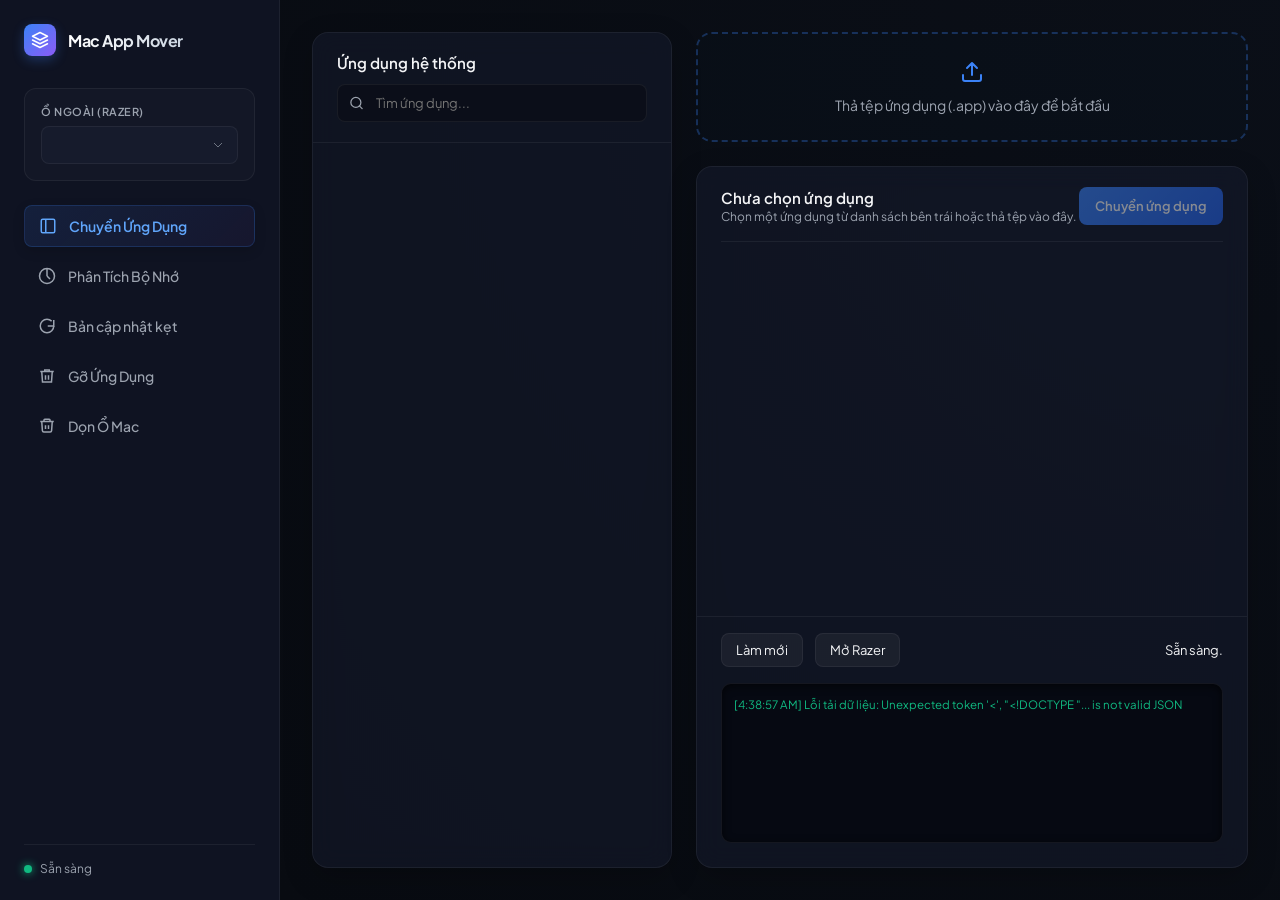
==== web/index.html @ 898daa17 "Initial commit: standalone mac_app_mover" ====
<!doctype html>
<html>
<head>
  <meta charset="utf-8">
  <meta name="viewport" content="width=device-width,initial-scale=1">
  <title>Mac App Mover</title>
  <link rel="preconnect" href="https://fonts.googleapis.com">
  <link rel="preconnect" href="https://fonts.gstatic.com" crossorigin>
  <link href="https://fonts.googleapis.com/css2?family=Plus+Jakarta+Sans:wght@400;500;600;700&family=JetBrains+Mono:wght@400;500&display=swap" rel="stylesheet">
  <style>
    :root {
      --bg-app: #080b11;
      --bg-sidebar: #0f1322;
      --bg-card: rgba(22, 29, 49, 0.5);
      --bg-card-hover: rgba(29, 38, 64, 0.75);
      --border: rgba(255, 255, 255, 0.06);
      --border-hover: rgba(255, 255, 255, 0.12);
      --text: #f3f4f6;
      --text-muted: #9ca3af;
      --primary: #3b82f6;
      --primary-glow: rgba(59, 130, 246, 0.25);
      --success: #10b981;
      --error: #ef4444;
      --font-sans: 'Plus Jakarta Sans', -apple-system, BlinkMacSystemFont, sans-serif;
      --font-mono: 'JetBrains Mono', ui-monospace, monospace;
      
      --color-doc: #ff3b30;
      --color-dev: #ff9500;
      --color-app: #ffcc00;
      --color-sys: #8e8e93;
      --color-macos: #d1d1d6;
    }

    * {
      box-sizing: border-box;
      margin: 0;
      padding: 0;
    }

    body {
      background: var(--bg-app);
      color: var(--text);
      font-family: var(--font-sans);
      height: 100vh;
      overflow: hidden;
    }

    .scrollable::-webkit-scrollbar {
      width: 6px;
      height: 6px;
    }
    .scrollable::-webkit-scrollbar-track {
      background: transparent;
    }
    .scrollable::-webkit-scrollbar-thumb {
      background: rgba(255, 255, 255, 0.1);
      border-radius: 3px;
    }
    .scrollable::-webkit-scrollbar-thumb:hover {
      background: rgba(255, 255, 255, 0.2);
    }

    .app-layout {
      display: flex;
      height: 100vh;
      width: 100vw;
    }

    .sidebar {
      width: 280px;
      background: var(--bg-sidebar);
      border-right: 1px solid var(--border);
      display: flex;
      flex-direction: column;
      padding: 24px;
      flex-shrink: 0;
    }

    .brand {
      display: flex;
      align-items: center;
      gap: 12px;
      margin-bottom: 32px;
    }

    .brand-icon {
      width: 32px;
      height: 32px;
      background: linear-gradient(135deg, var(--primary), #8b5cf6);
      border-radius: 8px;
      display: grid;
      place-items: center;
      box-shadow: 0 4px 12px rgba(59, 130, 246, 0.3);
    }

    .brand h1 {
      font-size: 16px;
      font-weight: 700;
      letter-spacing: -0.5px;
      background: linear-gradient(to right, #ffffff, #cbd5e1);
      -webkit-background-clip: text;
      -webkit-text-fill-color: transparent;
    }

    .volume-box {
      background: rgba(255, 255, 255, 0.02);
      border: 1px solid var(--border);
      border-radius: 12px;
      padding: 16px;
      margin-bottom: 24px;
    }

    .volume-box label {
      display: block;
      font-size: 11px;
      font-weight: 600;
      text-transform: uppercase;
      color: var(--text-muted);
      margin-bottom: 8px;
      letter-spacing: 0.5px;
    }

    .select-wrapper {
      position: relative;
    }

    .volume-box select {
      width: 100%;
      height: 38px;
      background: #161b2c;
      border: 1px solid var(--border);
      border-radius: 8px;
      color: var(--text);
      font-family: inherit;
      font-size: 13px;
      padding: 0 12px;
      appearance: none;
      cursor: pointer;
      outline: none;
      transition: border-color 0.2s;
    }

    .volume-box select:focus {
      border-color: var(--primary);
    }

    .select-chevron {
      position: absolute;
      right: 12px;
      top: 50%;
      transform: translateY(-50%);
      pointer-events: none;
      stroke: var(--text-muted);
      fill: none;
    }

    .nav-menu {
      display: flex;
      flex-direction: column;
      gap: 8px;
      flex: 1;
    }

    .tab-btn {
      background: transparent;
      border: none;
      border-radius: 8px;
      color: var(--text-muted);
      font-family: inherit;
      font-size: 14px;
      font-weight: 500;
      height: 42px;
      padding: 0 14px;
      display: flex;
      align-items: center;
      gap: 12px;
      cursor: pointer;
      transition: all 0.2s;
      text-align: left;
    }

    .tab-btn:hover {
      background: rgba(255, 255, 255, 0.03);
      color: var(--text);
    }

    .tab-btn.active {
      background: linear-gradient(135deg, rgba(59, 130, 246, 0.12), rgba(139, 92, 246, 0.06));
      border: 1px solid rgba(59, 130, 246, 0.2);
      color: #60a5fa;
      font-weight: 600;
      box-shadow: 0 4px 12px rgba(0, 0, 0, 0.15);
    }

    .tab-btn svg {
      width: 18px;
      height: 18px;
      stroke: currentColor;
      stroke-width: 2;
      fill: none;
    }

    .sidebar-footer {
      margin-top: auto;
      padding-top: 16px;
      border-top: 1px solid var(--border);
      display: flex;
      align-items: center;
      gap: 8px;
      font-size: 12px;
      color: var(--text-muted);
    }

    .status-dot {
      width: 8px;
      height: 8px;
      border-radius: 50%;
      background: var(--success);
      box-shadow: 0 0 8px var(--success);
    }
    .status-dot.loading {
      background: var(--color-dev);
      box-shadow: 0 0 8px var(--color-dev);
      animation: pulse 1.5s infinite;
    }

    @keyframes pulse {
      0% { opacity: 0.4; }
      50% { opacity: 1; }
      100% { opacity: 0.4; }
    }

    .main-content {
      flex: 1;
      padding: 32px;
      overflow-y: auto;
      background: radial-gradient(circle at top right, rgba(17, 24, 39, 0.3), transparent);
    }

    .tab-content {
      display: none;
      height: 100%;
    }

    .tab-content.active {
      display: block;
    }

    .mover-grid {
      display: grid;
      grid-template-columns: 360px 1fr;
      gap: 24px;
      height: 100%;
    }

    .card {
      background: var(--bg-card);
      border: 1px solid var(--border);
      border-radius: 16px;
      backdrop-filter: blur(12px);
      display: flex;
      flex-direction: column;
      min-height: 0;
      box-shadow: 0 10px 30px rgba(0, 0, 0, 0.2);
    }

    .card-header {
      padding: 20px 24px;
      border-bottom: 1px solid var(--border);
      display: flex;
      flex-direction: column;
      gap: 12px;
    }

    .card-header h3 {
      font-size: 15px;
      font-weight: 600;
      color: var(--text);
    }

    .search-bar {
      position: relative;
    }

    .search-bar input {
      width: 100%;
      height: 38px;
      background: rgba(0, 0, 0, 0.25);
      border: 1px solid var(--border);
      border-radius: 8px;
      color: var(--text);
      padding: 0 12px 0 38px;
      font-family: inherit;
      font-size: 13px;
      outline: none;
      transition: all 0.2s;
    }

    .search-bar input:focus {
      border-color: var(--primary);
      box-shadow: 0 0 0 3px var(--primary-glow);
    }

    .search-bar svg {
      position: absolute;
      left: 12px;
      top: 50%;
      transform: translateY(-50%);
      stroke: var(--text-muted);
      pointer-events: none;
    }

    .list {
      flex: 1;
      overflow-y: auto;
      padding: 12px;
      display: flex;
      flex-direction: column;
      gap: 6px;
    }

    .app-item {
      border: 1px solid transparent;
      border-radius: 10px;
      padding: 12px 14px;
      cursor: grab;
      transition: all 0.2s;
      background: rgba(255, 255, 255, 0.01);
      display: flex;
      align-items: center;
      gap: 10px;
    }

    .app-item-main {
      flex: 1;
      min-width: 0;
    }

    .app-item:hover {
      background: var(--bg-card-hover);
      border-color: var(--border-hover);
    }

    .app-item.selected {
      background: rgba(59, 130, 246, 0.12);
      border-color: rgba(59, 130, 246, 0.4);
    }

    .app-item .name {
      font-size: 13.5px;
      font-weight: 600;
      color: var(--text);
      margin-bottom: 4px;
    }

    .app-item .meta {
      font-size: 11px;
      color: var(--text-muted);
      font-family: var(--font-mono);
      overflow: hidden;
      text-overflow: ellipsis;
      white-space: nowrap;
    }

    .btn-move-data-inline {
      flex-shrink: 0;
      background: rgba(16, 185, 129, 0.12);
      border: 1px solid rgba(16, 185, 129, 0.35);
      border-radius: 8px;
      color: #6ee7b7;
      font-family: inherit;
      font-size: 11px;
      font-weight: 600;
      padding: 6px 10px;
      cursor: pointer;
      transition: all 0.2s;
    }

    .btn-move-data-inline:hover {
      background: rgba(16, 185, 129, 0.22);
      color: #a7f3d0;
    }

    .preview-actions {
      display: flex;
      align-items: center;
      gap: 10px;
      flex-shrink: 0;
    }

    #move-data {
      border-color: rgba(16, 185, 129, 0.35);
      color: #6ee7b7;
    }

    #move-data:hover:not(:disabled) {
      background: rgba(16, 185, 129, 0.15);
      border-color: rgba(16, 185, 129, 0.5);
    }

    .right-pane {
      display: flex;
      flex-direction: column;
      gap: 24px;
      height: 100%;
    }

    .drop-zone {
      border: 2px dashed rgba(59, 130, 246, 0.3);
      border-radius: 16px;
      height: 110px;
      display: flex;
      flex-direction: column;
      justify-content: center;
      align-items: center;
      gap: 8px;
      color: var(--text-muted);
      font-size: 14px;
      background: rgba(59, 130, 246, 0.01);
      transition: all 0.2s;
      cursor: default;
    }

    .drop-zone.hot {
      border-color: var(--primary);
      background: rgba(59, 130, 246, 0.08);
      color: var(--text);
      box-shadow: 0 0 15px rgba(59, 130, 246, 0.15);
    }

    .drop-zone svg {
      stroke: var(--primary);
      margin-bottom: 4px;
    }

    .preview-container {
      flex: 1;
      display: flex;
      flex-direction: column;
      min-height: 0;
    }

    .preview-header {
      display: flex;
      justify-content: space-between;
      align-items: center;
      padding-bottom: 16px;
      border-bottom: 1px solid var(--border);
    }

    .preview-header h4 {
      font-size: 15px;
      font-weight: 600;
      margin-bottom: 2px;
    }

    .preview-header p {
      font-size: 12px;
      color: var(--text-muted);
    }

    .btn-primary {
      background: linear-gradient(135deg, var(--primary), #2563eb);
      border: none;
      border-radius: 8px;
      color: #fff;
      font-family: inherit;
      font-weight: 600;
      font-size: 13px;
      height: 38px;
      padding: 0 16px;
      cursor: pointer;
      transition: all 0.2s;
      box-shadow: 0 4px 12px rgba(37, 99, 235, 0.3);
    }

    .btn-primary:hover:not(:disabled) {
      transform: translateY(-1px);
      box-shadow: 0 6px 16px rgba(37, 99, 235, 0.4);
    }

    .btn-primary:disabled {
      opacity: 0.5;
      cursor: not-allowed;
      box-shadow: none;
    }

    .btn-secondary {
      background: rgba(255, 255, 255, 0.05);
      border: 1px solid var(--border);
      border-radius: 8px;
      color: var(--text);
      font-family: inherit;
      font-size: 13px;
      height: 34px;
      padding: 0 14px;
      cursor: pointer;
      transition: all 0.2s;
    }

    .btn-secondary:hover:not(:disabled) {
      background: rgba(255, 255, 255, 0.1);
      border-color: var(--border-hover);
    }

    .preview-items {
      flex: 1;
      overflow-y: auto;
      padding: 16px 0;
      font-size: 12px;
      line-height: 1.6;
      white-space: pre-wrap;
    }

    .actions-footer {
      padding-top: 16px;
      border-top: 1px solid var(--border);
      display: flex;
      align-items: center;
      gap: 12px;
    }

    .status-text {
      margin-left: auto;
      font-size: 13px;
    }

    .console-log {
      height: 160px;
      background: #060912;
      border: 1px solid var(--border);
      border-radius: 10px;
      padding: 12px;
      font-size: 11.5px;
      line-height: 1.6;
      overflow-y: auto;
      margin-top: 16px;
      box-shadow: inset 0 2px 8px rgba(0, 0, 0, 0.6);
      color: #10b981;
    }

    /* Tab 2: Storage Analyzer Layout */
    .storage-layout {
      display: flex;
      flex-direction: column;
      gap: 24px;
      height: 100%;
    }

    .storage-dashboard {
      background: var(--bg-card);
      border: 1px solid var(--border);
      border-radius: 16px;
      padding: 24px;
      backdrop-filter: blur(12px);
      box-shadow: 0 10px 30px rgba(0, 0, 0, 0.2);
    }

    .dashboard-header {
      display: flex;
      justify-content: space-between;
      align-items: center;
      margin-bottom: 20px;
    }

    .drive-info {
      display: flex;
      align-items: center;
      gap: 16px;
    }

    .drive-icon {
      width: 44px;
      height: 44px;
      background: rgba(255, 255, 255, 0.03);
      border: 1px solid var(--border);
      border-radius: 10px;
      display: grid;
      place-items: center;
      color: var(--text-muted);
    }

    .drive-info h4 {
      font-size: 16px;
      font-weight: 600;
    }

    .drive-info p {
      font-size: 12.5px;
      color: var(--text-muted);
      margin-top: 2px;
    }

    .storage-bar-container {
      height: 22px;
      background: #151a29;
      border-radius: 11px;
      overflow: hidden;
      display: flex;
      margin-bottom: 20px;
      border: 1px solid rgba(255, 255, 255, 0.04);
    }

    .bar-segment {
      height: 100%;
      transition: width 0.6s cubic-bezier(0.16, 1, 0.3, 1);
    }

    .legend-grid {
      display: flex;
      flex-wrap: wrap;
      gap: 12px 24px;
    }

    .legend-item {
      display: flex;
      align-items: center;
      gap: 8px;
      font-size: 13px;
      cursor: pointer;
      padding: 4px 8px;
      border-radius: 6px;
      transition: background-color 0.2s;
    }

    .legend-item:hover {
      background: rgba(255, 255, 255, 0.04);
    }

    .legend-dot {
      width: 10px;
      height: 10px;
      border-radius: 50%;
      flex-shrink: 0;
    }

    .legend-dot.free {
      background-color: #1e2436;
      border: 1px dashed var(--text-muted);
    }

    .legend-item .size {
      color: var(--text-muted);
      font-weight: 500;
    }

    .scanning-card {
      background: linear-gradient(135deg, rgba(59, 130, 246, 0.08), rgba(139, 92, 246, 0.04));
      border: 1px solid rgba(59, 130, 246, 0.15);
      border-radius: 14px;
      padding: 20px;
      display: flex;
      flex-direction: column;
      gap: 12px;
      box-shadow: 0 4px 20px rgba(59, 130, 246, 0.05);
    }

    .scanning-header-row {
      display: flex;
      align-items: center;
      gap: 12px;
    }

    .spinner {
      width: 20px;
      height: 20px;
      border: 2px solid rgba(255, 255, 255, 0.1);
      border-top-color: var(--primary);
      border-radius: 50%;
      animation: spin 1s linear infinite;
      flex-shrink: 0;
    }

    @keyframes spin {
      to { transform: rotate(360deg); }
    }

    .scanning-card h5 {
      font-size: 13.5px;
      font-weight: 600;
    }

    .scanning-card p {
      font-size: 11px;
      color: var(--text-muted);
      font-family: var(--font-mono);
      overflow: hidden;
      text-overflow: ellipsis;
      white-space: nowrap;
    }

    .progress-track {
      height: 6px;
      background: rgba(255, 255, 255, 0.04);
      border-radius: 3px;
      overflow: hidden;
    }

    .progress-fill {
      height: 100%;
      background: linear-gradient(to right, var(--primary), #8b5cf6);
      width: 0%;
      transition: width 0.3s;
      box-shadow: 0 0 8px var(--primary);
    }

    .breakdown-grid {
      display: grid;
      grid-template-columns: 280px 1fr;
      gap: 24px;
      flex: 1;
      min-height: 0;
    }

    .category-cards {
      display: flex;
      flex-direction: column;
      gap: 10px;
    }

    .category-card {
      background: var(--bg-card);
      border: 1px solid var(--border);
      border-radius: 12px;
      padding: 14px 16px;
      cursor: pointer;
      display: flex;
      justify-content: space-between;
      align-items: center;
      transition: all 0.2s;
    }

    .category-card:hover {
      background: var(--bg-card-hover);
      border-color: var(--border-hover);
    }

    .category-card.active {
      background: rgba(255, 255, 255, 0.03);
      border-color: var(--primary);
      box-shadow: 0 0 0 1px var(--primary);
    }

    .category-card-info {
      display: flex;
      align-items: center;
      gap: 12px;
      min-width: 0;
    }

    .category-card h5 {
      font-size: 13px;
      font-weight: 600;
      overflow: hidden;
      text-overflow: ellipsis;
      white-space: nowrap;
    }

    .category-card p {
      font-size: 11px;
      color: var(--text-muted);
      margin-top: 2px;
    }

    .category-card .size {
      font-size: 14px;
      font-weight: 600;
      flex-shrink: 0;
    }

    .details-card {
      display: flex;
      flex-direction: column;
      min-height: 0;
      background: var(--bg-card);
      border: 1px solid var(--border);
      border-radius: 16px;
      box-shadow: 0 10px 30px rgba(0, 0, 0, 0.2);
    }

    .details-title-bar {
      padding: 20px 24px;
      border-bottom: 1px solid var(--border);
      display: flex;
      justify-content: space-between;
      align-items: center;
    }

    .details-title-bar h4 {
      font-size: 14px;
      font-weight: 600;
    }

    .details-title-bar span {
      font-size: 12px;
      color: var(--text-muted);
    }

    .details-rows {
      flex: 1;
      overflow-y: auto;
      padding: 16px 24px;
      display: flex;
      flex-direction: column;
      gap: 14px;
    }

    .detail-row {
      display: flex;
      flex-direction: column;
      gap: 4px;
      padding-bottom: 12px;
      border-bottom: 1px solid rgba(255, 255, 255, 0.02);
    }

    .detail-row-header {
      display: flex;
      justify-content: space-between;
      align-items: flex-start;
      font-size: 13px;
      gap: 16px;
    }

    .detail-row-name {
      font-weight: 600;
      color: var(--text);
      word-break: break-all;
    }

    .detail-row-size {
      font-weight: 600;
      color: var(--text);
      white-space: nowrap;
      font-family: var(--font-mono);
    }

    .detail-row-path {
      font-size: 11px;
      color: var(--text-muted);
      font-family: var(--font-mono);
      word-break: break-all;
      margin-top: 1px;
    }

    .detail-progress-track {
      height: 4px;
      background: rgba(255, 255, 255, 0.03);
      border-radius: 2px;
      overflow: hidden;
      margin-top: 6px;
    }

    .detail-progress-fill {
      height: 100%;
      border-radius: 2px;
    }

    .empty-state {
      display: flex;
      flex-direction: column;
      align-items: center;
      justify-content: center;
      height: 240px;
      color: var(--text-muted);
      font-size: 13.5px;
      gap: 12px;
    }

    /* ===== UNINSTALL TAB ===== */
    .uninstall-layout { display: grid; grid-template-columns: 320px 1fr; gap: 24px; height: 100%; }
    .uninstall-app-list { display: flex; flex-direction: column; min-height: 0; }
    .uninstall-search { display: flex; align-items: center; gap: 10px; padding: 14px 16px; border-bottom: 1px solid var(--border); }
    .uninstall-search input { flex: 1; background: rgba(255,255,255,0.04); border: 1px solid var(--border); border-radius: 8px; color: var(--text); font-family: inherit; font-size: 13px; padding: 8px 12px; outline: none; transition: border-color 0.2s; }
    .uninstall-search input:focus { border-color: var(--primary); }
    .uninstall-app-item { display: flex; align-items: center; gap: 12px; padding: 10px 16px; cursor: pointer; border-bottom: 1px solid rgba(255,255,255,0.03); transition: background 0.15s; }
    .uninstall-app-item:hover { background: rgba(255,255,255,0.04); }
    .uninstall-app-item.selected { background: linear-gradient(90deg, rgba(239,68,68,0.08), transparent); border-left: 3px solid #ef4444; }
    .uninstall-app-icon { width: 34px; height: 34px; border-radius: 8px; background: linear-gradient(135deg, #1e293b, #0f172a); border: 1px solid var(--border); display: flex; align-items: center; justify-content: center; flex-shrink: 0; font-size: 16px; }
    .uninstall-app-info { flex: 1; min-width: 0; }
    .uninstall-app-name { font-size: 13px; font-weight: 600; color: var(--text); white-space: nowrap; overflow: hidden; text-overflow: ellipsis; }
    .uninstall-app-meta { font-size: 11px; color: var(--text-muted); margin-top: 2px; white-space: nowrap; overflow: hidden; text-overflow: ellipsis; }
    .badge-linked { font-size: 10px; padding: 2px 6px; border-radius: 20px; background: rgba(59,130,246,0.15); color: #60a5fa; border: 1px solid rgba(59,130,246,0.2); white-space: nowrap; flex-shrink: 0; }
    .uninstall-detail { display: flex; flex-direction: column; min-height: 0; }
    .uninstall-detail-header { padding: 18px 22px 14px; border-bottom: 1px solid var(--border); display: flex; align-items: flex-start; justify-content: space-between; gap: 14px; }
    .uninstall-detail-title h4 { font-size: 15px; font-weight: 700; color: var(--text); margin-bottom: 3px; }
    .uninstall-detail-title p { font-size: 12.5px; color: var(--text-muted); }
    .uninstall-actions { display: flex; gap: 10px; align-items: center; flex-shrink: 0; }
    .btn-danger { background: linear-gradient(135deg, #dc2626, #b91c1c); border: 1px solid rgba(239,68,68,0.4); border-radius: 10px; color: #fff; font-family: inherit; font-size: 13px; font-weight: 600; padding: 9px 18px; cursor: pointer; display: flex; align-items: center; gap: 8px; transition: all 0.2s; box-shadow: 0 4px 14px rgba(220,38,38,0.3); }
    .btn-danger:hover:not(:disabled) { background: linear-gradient(135deg, #ef4444, #dc2626); box-shadow: 0 6px 20px rgba(220,38,38,0.45); transform: translateY(-1px); }
    .btn-danger:disabled { opacity: 0.4; cursor: not-allowed; transform: none; box-shadow: none; }
    .btn-danger svg { width: 15px; height: 15px; stroke: currentColor; fill: none; stroke-width: 2; }
    .uninstall-files-list { flex: 1; overflow-y: auto; padding: 8px 0; }
    .check-all-row { display: flex; align-items: center; gap: 10px; padding: 8px 22px; border-bottom: 1px solid var(--border); font-size: 12px; color: var(--text-muted); cursor: pointer; }
    .check-all-row:hover { background: rgba(255,255,255,0.02); }
    .uninstall-file-item { display: flex; align-items: flex-start; gap: 12px; padding: 10px 22px; border-bottom: 1px solid rgba(255,255,255,0.03); transition: background 0.12s; cursor: pointer; }
    .uninstall-file-item:hover { background: rgba(255,255,255,0.02); }
    .uninstall-file-item.checked { background: rgba(239,68,68,0.05); }
    .file-checkbox { width: 16px; height: 16px; accent-color: #ef4444; margin-top: 3px; flex-shrink: 0; cursor: pointer; }
    .file-item-info { flex: 1; min-width: 0; }
    .file-item-header { display: flex; align-items: center; gap: 8px; margin-bottom: 3px; }
    .file-item-name { font-size: 13px; font-weight: 600; color: var(--text); white-space: nowrap; overflow: hidden; text-overflow: ellipsis; flex: 1; }
    .file-item-size { font-size: 12px; font-weight: 700; color: #ef4444; flex-shrink: 0; }
    .file-item-category { font-size: 10px; padding: 1px 7px; border-radius: 20px; background: rgba(255,255,255,0.06); color: var(--text-muted); flex-shrink: 0; }
    .file-item-category.app-bundle { background: rgba(251,191,36,0.12); color: #fbbf24; }
    .file-item-path { font-size: 11px; color: var(--text-muted); font-family: var(--font-mono); white-space: nowrap; overflow: hidden; text-overflow: ellipsis; }
    .file-item-symlink { font-size: 11px; color: #60a5fa; margin-top: 2px; }
    .file-progress-bar { margin-top: 5px; height: 2px; background: rgba(255,255,255,0.05); border-radius: 2px; overflow: hidden; }
    .file-progress-fill { height: 100%; border-radius: 2px; background: linear-gradient(90deg, #ef4444, #f97316); transition: width 0.3s ease; }
    .uninstall-footer { padding: 13px 22px; border-top: 1px solid var(--border); display: flex; align-items: center; justify-content: space-between; background: rgba(0,0,0,0.15); gap: 12px; }
    .uninstall-sel-info { font-size: 13px; color: var(--text-muted); }
    .uninstall-sel-info span { color: var(--text); font-weight: 600; }
    .uninstall-empty { display: flex; flex-direction: column; align-items: center; justify-content: center; height: 100%; gap: 12px; color: var(--text-muted); font-size: 14px; }
    .uninstall-empty svg { width: 48px; height: 48px; stroke: rgba(255,255,255,0.1); fill: none; stroke-width: 1.5; }
    .uninstall-loading { display: flex; align-items: center; justify-content: center; height: 100%; gap: 12px; color: var(--text-muted); }
    .uninstall-result-row { display: flex; align-items: center; gap: 10px; padding: 8px 22px; font-size: 12px; font-family: var(--font-mono); border-bottom: 1px solid rgba(255,255,255,0.03); }
    .uninstall-result-row.ok { color: var(--success); }
    .uninstall-result-row.fail { color: var(--error); }

    /* ===== STUCK UPDATES TAB ===== */
    .stuck-item { display: grid; grid-template-columns: 56px 1fr auto; align-items: center; gap: 16px; padding: 16px 20px; border-bottom: 1px solid rgba(255,255,255,0.05); transition: background 0.15s; }
    .stuck-item:hover { background: rgba(255,255,255,0.025); }
    .stuck-item-icon { width: 48px; height: 48px; border-radius: 12px; background: rgba(245,158,11,0.1); border: 1px solid rgba(245,158,11,0.25); display: grid; place-items: center; color: #fbbf24; flex-shrink: 0; }
    .stuck-item-icon svg { width: 24px; height: 24px; stroke: currentColor; fill: none; stroke-width: 1.8; }
    .stuck-item-info { min-width: 0; }
    .stuck-item-name { font-size: 14px; font-weight: 600; color: var(--text); display: flex; align-items: center; gap: 8px; flex-wrap: wrap; }
    .stuck-item-bundle { font-size: 11px; color: var(--text-muted); font-family: var(--font-mono); margin-top: 3px; }
    .stuck-item-paths { font-size: 11px; color: var(--text-muted); margin-top: 8px; line-height: 1.55; font-family: var(--font-mono); word-break: break-all; }
    .stuck-item-paths code { color: #cbd5e1; background: rgba(255,255,255,0.04); padding: 1px 5px; border-radius: 4px; }
    .stuck-item-meta { font-size: 11px; color: var(--text-muted); margin-top: 4px; }
    .stuck-item-actions { display: flex; align-items: center; gap: 10px; flex-shrink: 0; }
    .stuck-badge { font-size: 10px; padding: 2px 8px; border-radius: 20px; background: rgba(245,158,11,0.15); color: #fcd34d; border: 1px solid rgba(245,158,11,0.3); white-space: nowrap; }
    .stuck-badge.symlink { background: rgba(16,185,129,0.12); color: #34d399; border-color: rgba(16,185,129,0.3); }
    .stuck-badge.missing { background: rgba(239,68,68,0.12); color: #f87171; border-color: rgba(239,68,68,0.3); }
    .stuck-badge.broken { background: rgba(239,68,68,0.12); color: #f87171; border-color: rgba(239,68,68,0.3); }
    .stuck-badge.local { background: rgba(245,158,11,0.12); color: #fbbf24; border-color: rgba(245,158,11,0.3); }
    .btn-recover { background: linear-gradient(135deg, #f59e0b, #d97706); border: 1px solid rgba(245,158,11,0.4); border-radius: 10px; color: #fff; font-family: inherit; font-size: 13px; font-weight: 600; padding: 9px 18px; cursor: pointer; transition: all 0.2s; box-shadow: 0 4px 14px rgba(217,119,6,0.25); }
    .btn-recover:hover:not(:disabled) { transform: translateY(-1px); box-shadow: 0 6px 18px rgba(217,119,6,0.4); }
    .btn-recover:disabled { opacity: 0.4; cursor: not-allowed; box-shadow: none; transform: none; }
    .btn-delete-stuck { background: rgba(239,68,68,0.12); border: 1px solid rgba(239,68,68,0.35); border-radius: 10px; color: #fca5a5; font-family: inherit; font-size: 13px; font-weight: 600; padding: 9px 16px; cursor: pointer; transition: all 0.2s; }
    .btn-delete-stuck:hover:not(:disabled) { background: rgba(239,68,68,0.22); color: #fecaca; transform: translateY(-1px); }
    .btn-delete-stuck:disabled { opacity: 0.4; cursor: not-allowed; transform: none; }
    .stuck-summary { padding: 12px 22px; font-size: 12.5px; color: var(--text-muted); display: flex; align-items: center; gap: 10px; border-bottom: 1px solid var(--border); }
    .stuck-summary strong { color: #fbbf24; font-weight: 600; }

    /* ===== CLEANER TAB (Dọn ổ Mac) ===== */
    .cleaner-layout { display: flex; flex-direction: column; height: 100%; gap: 16px; }
    .cleaner-toolbar { display: flex; align-items: center; gap: 12px; }
    .cleaner-toolbar .spacer { flex: 1; }
    .cleaner-scope-note { font-size: 11.5px; color: var(--text-muted); background: rgba(255,255,255,0.03); border: 1px solid var(--border); border-radius: 8px; padding: 6px 10px; }
    .cleaner-category-header { padding: 10px 22px 6px; font-size: 11px; font-weight: 700; text-transform: uppercase; letter-spacing: 0.5px; color: var(--text-muted); background: rgba(255,255,255,0.015); position: sticky; top: 0; }
    .file-item-category.risk-caution { background: rgba(245,158,11,0.15); color: #fbbf24; }
    .cleaner-item-desc { font-size: 11px; color: var(--text-muted); margin-top: 3px; line-height: 1.4; }
  </style>
</head>
<body>
  <div class="app-layout">
    <!-- Sidebar -->
    <aside class="sidebar">
      <div class="brand">
        <div class="brand-icon">
          <svg width="18" height="18" viewBox="0 0 24 24" fill="none" stroke="white" stroke-width="2" stroke-linecap="round" stroke-linejoin="round"><path d="M12 2L2 7l10 5 10-5-10-5zM2 17l10 5 10-5M2 12l10 5 10-5"/></svg>
        </div>
        <h1>Mac App Mover</h1>
      </div>
      
      <div class="volume-box">
        <label for="volume">Ổ ngoài (Razer)</label>
        <div class="select-wrapper">
          <select id="volume"></select>
          <svg class="select-chevron" width="16" height="16" viewBox="0 0 24 24"><polyline points="6 9 12 15 18 9"></polyline></svg>
        </div>
      </div>
      
      <nav class="nav-menu">
        <button class="tab-btn active" data-tab="mover" onclick="switchTab('mover')">
          <svg viewBox="0 0 24 24"><rect x="3" y="3" width="18" height="18" rx="2" ry="2"></rect><line x1="9" y1="3" x2="9" y2="21"></line></svg>
          Chuyển Ứng Dụng
        </button>
        <button class="tab-btn" data-tab="storage" onclick="switchTab('storage')">
          <svg viewBox="0 0 24 24"><circle cx="12" cy="12" r="10"></circle><line x1="12" y1="2" x2="12" y2="12"></line><line x1="12" y1="12" x2="16" y2="16"></line></svg>
          Phân Tích Bộ Nhớ
        </button>
        <button class="tab-btn" data-tab="stuck" onclick="switchTab('stuck')">
          <svg viewBox="0 0 24 24"><path d="M21 12a9 9 0 1 1-9-9c2.39 0 4.59.94 6.21 2.45"></path><polyline points="21 4 21 12 13 12"></polyline></svg>
          Bản cập nhật kẹt
        </button>
        <button class="tab-btn" data-tab="uninstall" onclick="switchTab('uninstall')">
          <svg viewBox="0 0 24 24"><polyline points="3 6 5 6 21 6"></polyline><path d="M19 6l-1 14H6L5 6"></path><path d="M10 11v6"></path><path d="M14 11v6"></path><path d="M9 6V4h6v2"></path></svg>
          Gỡ Ứng Dụng
        </button>
        <button class="tab-btn" data-tab="cleaner" onclick="switchTab('cleaner')">
          <svg viewBox="0 0 24 24"><path d="M3 6h18"></path><path d="M8 6V4a1 1 0 0 1 1-1h6a1 1 0 0 1 1 1v2"></path><path d="M19 6l-.867 12.142A2 2 0 0 1 16.138 20H7.862a2 2 0 0 1-1.995-1.858L5 6"></path><path d="M10 11v5"></path><path d="M14 11v5"></path></svg>
          Dọn Ổ Mac
        </button>
      </nav>
      
      <div class="sidebar-footer">
        <span class="status-dot" id="status-indicator"></span>
        <span id="global-status">Sẵn sàng</span>
      </div>
    </aside>
    
    <!-- Main Content -->
    <main class="main-content">
      
      <!-- Tab 1: App Mover -->
      <div id="mover-tab-content" class="tab-content active" style="height: 100%;">
        <div class="mover-grid">
          <!-- Apps List -->
          <div class="card">
            <div class="card-header">
              <h3>Ứng dụng hệ thống</h3>
              <div class="search-bar">
                <input id="search" placeholder="Tìm ứng dụng...">
                <svg width="15" height="15" viewBox="0 0 24 24" fill="none" stroke="currentColor" stroke-width="2" stroke-linecap="round" stroke-linejoin="round"><circle cx="11" cy="11" r="8"></circle><line x1="21" y1="21" x2="16.65" y2="16.65"></line></svg>
              </div>
            </div>
            <div id="apps" class="list scrollable"></div>
          </div>
          
          <!-- Dropzone and Preview -->
          <div class="right-pane">
            <div id="drop" class="drop-zone">
              <svg width="24" height="24" viewBox="0 0 24 24" fill="none" stroke="currentColor" stroke-width="2" stroke-linecap="round" stroke-linejoin="round"><path d="M21 15v4a2 2 0 0 1-2 2H5a2 2 0 0 1-2-2v-4M17 8l-5-5-5 5M12 3v12"/></svg>
              <p>Thả tệp ứng dụng (.app) vào đây để bắt đầu</p>
            </div>
            
            <div class="card preview-container">
              <div class="card-header" style="border-bottom:none; padding-bottom:12px;">
                <div class="preview-header">
                  <div>
                    <h4 id="pt">Chưa chọn ứng dụng</h4>
                    <p id="ps">Chọn một ứng dụng từ danh sách bên trái hoặc thả tệp vào đây.</p>
                  </div>
                  <div class="preview-actions">
                    <button id="move-data" class="btn-secondary" style="display:none" disabled>Chuyển dữ liệu</button>
                    <button id="move" class="btn-primary" disabled>Chuyển ứng dụng</button>
                  </div>
                </div>
              </div>
              
              <div id="items" class="preview-items scrollable font-mono" style="padding: 0 24px;"></div>
              
              <div class="actions-footer" style="padding: 16px 24px; margin-top: auto;">
                <button class="btn-secondary" id="refresh">Làm mới</button>
                <button class="btn-secondary" id="open">Mở Razer</button>
                <span id="status" class="status-text text-muted">Sẵn sàng.</span>
              </div>
              
              <div id="log" class="console-log scrollable font-mono" style="margin: 0 24px 24px 24px;"></div>
            </div>
          </div>
        </div>
      </div>
      
      <!-- Tab 2: Storage Analyzer -->
      <div id="storage-tab-content" class="tab-content" style="height: 100%;">
        <div class="storage-layout">
          <!-- Dashboard -->
          <div class="storage-dashboard">
            <div class="dashboard-header">
              <div class="drive-info">
                <div class="drive-icon">
                  <svg width="22" height="22" viewBox="0 0 24 24" fill="none" stroke="currentColor" stroke-width="2" stroke-linecap="round" stroke-linejoin="round"><rect x="2" y="2" width="20" height="8" rx="2" ry="2"></rect><rect x="2" y="14" width="20" height="8" rx="2" ry="2"></rect><line x1="6" y1="6" x2="6.01" y2="6"></line><line x1="6" y1="18" x2="6.01" y2="18"></line></svg>
                </div>
                <div>
                  <h4>Macintosh HD</h4>
                  <p id="disk-used-text">Đang đo dung lượng...</p>
                </div>
              </div>
              <button id="btn-rescan" class="btn-secondary" onclick="triggerScan()">Quét lại bộ nhớ</button>
            </div>
            
            <div class="storage-bar-container" id="storage-bar"></div>
            
            <div class="legend-grid" id="storage-legend"></div>
          </div>
          
          <!-- Scanning card (conditional) -->
          <div id="scanning-progress-card" class="scanning-card" style="display: none;">
            <div class="scanning-header-row">
              <div class="spinner"></div>
              <div>
                <h5>Đang quét các tệp dung lượng lớn...</h5>
                <p id="scanning-current">Phân tích hệ thống tệp tin</p>
              </div>
            </div>
            <div class="progress-track">
              <div id="scanning-progress-bar" class="progress-fill"></div>
            </div>
          </div>
          
          <!-- Details Grid -->
          <div class="breakdown-grid">
            <div class="category-cards" id="categories-list"></div>
            
            <div class="details-card">
              <div class="details-title-bar">
                <h4 id="details-title">Danh sách mục dung lượng lớn</h4>
                <span id="details-count">0 mục</span>
              </div>
              <div class="details-rows scrollable" id="details-list">
                <div class="empty-state">Chọn một danh mục bên trái để xem danh sách chi tiết các thư mục/file chiếm dung lượng.</div>
              </div>
            </div>
          </div>
        </div>
      </div>
      

      <!-- Tab 3: Stuck Updates -->
      <div id="stuck-tab-content" class="tab-content" style="height: 100%;">
        <div class="card" style="height: 100%; display: flex; flex-direction: column;">
          <div class="card-header" style="padding: 18px 22px;">
            <div>
              <h3>Bản cập nhật bị kẹt</h3>
              <p style="font-size:12px;color:var(--text-muted);margin-top:4px;">
                App dùng Squirrel (Discord, GitHub Desktop, …) hoặc Sparkle (Stats, …) đôi khi tải bản mới về temp
                nhưng không cài xong. Squirrel: <code style="font-family:var(--font-mono);">$TMPDIR/com.<i>tên</i>.ShipIt.<i>XXXX</i>/</code>.
                Sparkle: <code style="font-family:var(--font-mono);">$TMPDIR/<i>TênApp</i>-update-<i>XXXX</i>/</code> (DMG mount).
                Sparkle được <strong>tự khôi phục khi quét lại</strong>; Squirrel bấm <strong>Khôi phục</strong> để copy về ổ ngoài.
              </p>
            </div>
            <button class="btn-secondary" id="stuck-refresh-btn" onclick="loadStuckUpdates()" style="font-size:12px;">
              <svg viewBox="0 0 24 24" style="width:14px;height:14px;stroke:currentColor;fill:none;stroke-width:2;"><path d="M21 12a9 9 0 1 1-9-9c2.39 0 4.59.94 6.21 2.45"></path><polyline points="21 4 21 12 13 12"></polyline></svg>
              Quét lại
            </button>
          </div>
          <div id="stuck-list" class="scrollable" style="flex:1; padding: 0 4px 12px;">
            <div class="uninstall-loading"><div class="spinner"></div>&nbsp;Đang quét...</div>
          </div>
          <div id="stuck-log" class="console-log scrollable font-mono" style="display:none; max-height: 200px; border-top: 1px solid var(--border);"></div>
        </div>
      </div>

      <!-- Tab 4: App Uninstaller -->
      <div id="uninstall-tab-content" class="tab-content" style="height: 100%;">
        <div class="uninstall-layout">
          <!-- Left: App list -->
          <div class="card uninstall-app-list">
            <div class="card-header" style="padding: 16px;">
              <h3>Ứng dụng đã cài đặt</h3>
            </div>
            <div class="uninstall-search">
              <input id="uninstall-search" placeholder="Tìm ứng dụng..." oninput="renderUninstallApps()">
            </div>
            <div id="uninstall-apps" class="scrollable" style="flex:1;"></div>
          </div>

          <!-- Right: Files detail + delete -->
          <div class="card uninstall-detail">
            <div class="uninstall-detail-header" id="uninstall-header">
              <div class="uninstall-detail-title">
                <h4>Chọn ứng dụng để xem chi tiết</h4>
                <p>Danh sách file sẽ hiện ở đây sau khi chọn app.</p>
              </div>
              <div class="uninstall-actions">
                <button class="btn-secondary" id="uninstall-select-all-btn" onclick="toggleSelectAll()" disabled style="font-size:12px;">Chọn tất cả</button>
                <button class="btn-danger" id="uninstall-delete-btn" onclick="doUninstall()" disabled>
                  <svg viewBox="0 0 24 24"><polyline points="3 6 5 6 21 6"></polyline><path d="M19 6l-1 14H6L5 6"></path></svg>
                  Xóa đã chọn
                </button>
              </div>
            </div>
            <div id="uninstall-files" class="uninstall-files-list">
              <div class="uninstall-empty">
                <svg viewBox="0 0 24 24"><path d="M3 9l9-7 9 7v11a2 2 0 0 1-2 2H5a2 2 0 0 1-2-2z"></path><polyline points="9 22 9 12 15 12 15 22"></polyline></svg>
                Chọn một ứng dụng để xem các file liên quan
              </div>
            </div>
            <div class="uninstall-footer">
              <div class="uninstall-sel-info" id="uninstall-sel-info">Chưa chọn ứng dụng nào</div>
              <div id="uninstall-total-size" style="font-size:13px; color:var(--text-muted);"></div>
            </div>
          </div>
        </div>
      </div>

      <!-- Tab 5: Dọn Ổ Mac (cache cleaner) -->
      <div id="cleaner-tab-content" class="tab-content" style="height: 100%;">
        <div class="cleaner-layout">
          <div class="cleaner-toolbar">
            <button class="btn-secondary" id="cleaner-scan-btn" onclick="triggerCleanerScan()">Quét cache &amp; rác</button>
            <button class="btn-secondary" id="cleaner-sims-btn" onclick="deleteUnavailableSimulators()">Xóa simulator hỏng</button>
            <span class="cleaner-scope-note">Chỉ dọn trên ổ Mac (không đụng ổ ngoài Razer)</span>
            <div class="spacer"></div>
            <span id="cleaner-summary" style="font-size:12.5px;color:var(--text-muted);"></span>
          </div>

          <div id="cleaner-scanning-card" class="scanning-card" style="display: none;">
            <div class="scanning-header-row">
              <div class="spinner"></div>
              <div>
                <h5>Đang quét cache &amp; thư mục thừa...</h5>
                <p id="cleaner-scanning-current"></p>
              </div>
            </div>
            <div class="progress-track">
              <div id="cleaner-scanning-progress-bar" class="progress-fill"></div>
            </div>
          </div>

          <div class="card uninstall-detail" style="flex:1;">
            <div class="uninstall-detail-header">
              <div class="uninstall-detail-title">
                <h4>Cache &amp; thư mục thừa</h4>
                <p id="cleaner-desc">Bấm "Quét cache &amp; rác" để bắt đầu.</p>
              </div>
              <div class="uninstall-actions">
                <button class="btn-secondary" id="cleaner-select-all-btn" onclick="toggleCleanerSelectAll()" disabled style="font-size:12px;">Chọn tất cả (an toàn)</button>
                <button class="btn-danger" id="cleaner-delete-btn" onclick="doCleanerClean()" disabled>
                  <svg viewBox="0 0 24 24"><polyline points="3 6 5 6 21 6"></polyline><path d="M19 6l-1 14H6L5 6"></path></svg>
                  Xóa đã chọn
                </button>
              </div>
            </div>
            <div id="cleaner-files" class="uninstall-files-list scrollable">
              <div class="uninstall-empty">
                <svg viewBox="0 0 24 24"><circle cx="12" cy="12" r="10"></circle><line x1="12" y1="8" x2="12" y2="12"></line><line x1="12" y1="16" x2="12.01" y2="16"></line></svg>
                Chưa quét. Bấm "Quét cache &amp; rác" để tìm các thư mục cache/log/rác có thể xóa an toàn trên ổ Mac.
              </div>
            </div>
            <div class="uninstall-footer">
              <div class="uninstall-sel-info" id="cleaner-sel-info">Chưa chọn mục nào</div>
              <div id="cleaner-total-size" style="font-size:13px; color:var(--text-muted);"></div>
            </div>
          </div>
          <div id="cleaner-log" class="console-log scrollable font-mono" style="display:none;"></div>
        </div>
      </div>

    </main>
  </div>

  <script>
    const $=id=>document.getElementById(id);
    const S = {
      apps: [],
      volumes: [],
      sel: null,
      job: null,
      activeTab: 'mover',
      activeCategory: 'applications',
      storageSummary: null,
      storageTimer: null,
      cleanerTimer: null
    };

    function addLog(t) {
      const d = document.createElement('div');
      d.textContent = '[' + new Date().toLocaleTimeString() + '] ' + t;
      $('log').appendChild(d);
      $('log').scrollTop = $('log').scrollHeight;
    }

    async function api(p, o) {
      const r = await fetch(p, o);
      const j = await r.json();
      if(!r.ok || j.error) throw Error(j.error || r.status);
      return j;
    }

    async function load() {
      try {
        const v = await api('/api/volumes');
        S.volumes = v.volumes;
        $('volume').innerHTML = S.volumes.map(x => `<option>${x}</option>`).join('');
        const vol = encodeURIComponent($('volume').value);
        S.apps = (await api('/api/apps?volume=' + vol)).apps;
        renderApps();
        addLog('Tìm thấy ' + S.apps.length + ' ứng dụng.');
      } catch (e) {
        addLog('Lỗi tải dữ liệu: ' + e.message);
      }
    }

    async function reloadAppsForVolume() {
      try {
        const vol = encodeURIComponent($('volume').value);
        S.apps = (await api('/api/apps?volume=' + vol)).apps;
        renderApps();
        if (S.sel) {
          const fresh = S.apps.find(x => x.path === S.sel.path);
          if (fresh) await selectApp(fresh);
        }
      } catch (e) {
        addLog('Lỗi tải danh sách app: ' + e.message);
      }
    }

    function formatPreviewItems(items) {
      const pending = items.filter(i => !i.already_linked);
      if (!pending.length) return 'Không còn mục nào cần chuyển.';
      return pending.map(i => {
        const tag = i.protected ? ' [sandbox→symlink sâu]' : '';
        return i.size_human.padStart(9) + '  ' + i.label + tag + '\\n  ' + i.source + '\\n  -> ' + i.target;
      }).join('\\n\\n');
    }

    function renderApps() {
      const n = $('search').value.toLowerCase();
      const root = $('apps');
      root.innerHTML = '';
      S.apps.filter(a => (a.name + ' ' + a.bundle_id).toLowerCase().includes(n)).forEach(a => {
        const e = document.createElement('div');
        e.className = 'app-item' + (S.sel && S.sel.path === a.path ? ' selected' : '');
        e.draggable = true;
        e.innerHTML = '<div class="app-item-main"><div class="name"></div><div class="meta"></div></div>';
        e.querySelector('.name').textContent = a.name + (a.already_linked ? ' -> đã chuyển' : '') + (a.has_pending_data ? ' (còn data)' : '');
        e.querySelector('.meta').textContent = a.bundle_id || a.path;
        e.onclick = () => selectApp(a);
        e.ondragstart = ev => {
          ev.dataTransfer.setData('text/plain', a.path);
          selectApp(a);
        };
        if (a.has_pending_data) {
          const btn = document.createElement('button');
          btn.className = 'btn-move-data-inline';
          btn.textContent = 'Chuyển dữ liệu';
          btn.onclick = (ev) => {
            ev.stopPropagation();
            selectApp(a).then(() => moveData());
          };
          e.appendChild(btn);
        }
        root.appendChild(e);
      });
    }

    async function selectApp(a) {
      S.sel = a;
      renderApps();
      $('pt').textContent = a.name;
      $('ps').textContent = 'Đang quét dung lượng...';
      $('move').disabled = true;
      $('move-data').disabled = true;
      $('move').style.display = a.already_linked ? 'none' : '';
      $('move-data').style.display = (a.already_linked && a.has_pending_data) ? '' : 'none';
      try {
        const vol = encodeURIComponent($('volume').value);
        const path = encodeURIComponent(a.path);
        let j;
        if (a.already_linked && a.has_pending_data) {
          j = await api('/api/preview-data?app_path=' + path + '&volume=' + vol);
          $('ps').textContent = j.pending_count + ' mục dữ liệu ~/Library, ' + j.total_size_human + '. Lưu tại: ' + j.library_root;
          $('move-data').disabled = j.pending_count === 0;
        } else if (a.already_linked) {
          j = await api('/api/preview?app_path=' + path + '&volume=' + vol);
          $('ps').textContent = 'App đã chuyển sang ổ ngoài. Không còn dữ liệu ~/Library cần chuyển.';
        } else {
          j = await api('/api/preview?app_path=' + path + '&volume=' + vol);
          $('ps').textContent = j.pending_count + ' mục cần chuyển, khoảng ' + j.total_size_human + '. Đích: ' + j.target_root;
          $('move').disabled = j.pending_count === 0;
        }
        $('items').textContent = formatPreviewItems(j.items || []);
      } catch (e) {
        $('ps').textContent = 'Lỗi preview: ' + e.message;
      }
    }

    async function moveData() {
      if (!S.sel || !S.sel.has_pending_data) return;
      const msg =
        'Chuyển dữ liệu của "' + S.sel.name + '" sang ' + $('volume').value + '/MacAppMover/UserLibrary/?\\n\\n' +
        'Sẽ copy toàn bộ ~/Library liên quan (kể cả Containers/Docker.raw) sang ổ ngoài, rồi symlink để giải phóng ổ Mac.\\n' +
        'Ứng dụng sẽ được tự động đóng trước khi chuyển.\\nỔ ngoài phải được cắm khi mở lại app.';
      if (!confirm(msg)) return;
      $('move-data').disabled = true;
      try {
        const j = await api('/api/move-data', {
          method: 'POST',
          headers: {'Content-Type': 'application/json'},
          body: JSON.stringify({app_path: S.sel.path, volume: $('volume').value})
        });
        S.job = j.job_id;
        pollJob();
      } catch (e) {
        addLog('Lỗi chuyển dữ liệu: ' + e.message);
        $('move-data').disabled = false;
      }
    }

    async function move() {
      if(!S.sel || !confirm('Chuyển ' + S.sel.name + ' sang ' + $('volume').value + '?\\n\\nSẽ chuyển cả app + dữ liệu ~/Library (gồm Containers nếu có).\\nỨng dụng sẽ được tự động đóng.\\nỔ ngoài phải được cắm khi mở lại app.')) return;
      $('move').disabled = true;
      $('move-data').disabled = true;
      try {
        const j = await api('/api/move', {
          method: 'POST',
          headers: {'Content-Type': 'application/json'},
          body: JSON.stringify({app_path: S.sel.path, volume: $('volume').value})
        });
        S.job = j.job_id;
        pollJob();
      } catch (e) {
        addLog('Lỗi di chuyển: ' + e.message);
        $('move').disabled = false;
        if (S.sel && S.sel.has_pending_data) $('move-data').disabled = false;
      }
    }

    async function pollJob() {
      try {
        const j = await api('/api/job?id=' + S.job);
        $('status').textContent = j.status_text || j.status;
        $('log').innerHTML = '';
        j.logs.forEach(addLog);
        if(j.status === 'running') {
          setTimeout(pollJob, 900);
        } else {
          $('move').disabled = false;
          $('move-data').disabled = false;
          if(j.status === 'done') load();
        }
      } catch (e) {
        addLog('Lỗi theo dõi tiến trình: ' + e.message);
        $('move').disabled = false;
        $('move-data').disabled = false;
      }
    }

    function switchTab(tabId) {
      S.activeTab = tabId;
      document.querySelectorAll('.tab-btn').forEach(btn => {
        if(btn.dataset.tab === tabId) btn.classList.add('active');
        else btn.classList.remove('active');
      });

      ['mover-tab-content', 'storage-tab-content', 'stuck-tab-content', 'uninstall-tab-content', 'cleaner-tab-content']
        .forEach(id => $(id).classList.remove('active'));

      if(tabId !== 'storage' && S.storageTimer) { clearInterval(S.storageTimer); S.storageTimer = null; }
      if(tabId !== 'cleaner' && S.cleanerTimer) { clearInterval(S.cleanerTimer); S.cleanerTimer = null; }

      if(tabId === 'mover') {
        $('mover-tab-content').classList.add('active');
      } else if(tabId === 'storage') {
        $('storage-tab-content').classList.add('active');
        pollStorageStatus();
        S.storageTimer = setInterval(pollStorageStatus, 1500);
      } else if(tabId === 'stuck') {
        $('stuck-tab-content').classList.add('active');
        loadStuckUpdates();
      } else if(tabId === 'uninstall') {
        $('uninstall-tab-content').classList.add('active');
        if(S.apps.length > 0) renderUninstallApps();
        else load().then(() => renderUninstallApps());
      } else if(tabId === 'cleaner') {
        $('cleaner-tab-content').classList.add('active');
        pollCleanerStatus();
        S.cleanerTimer = setInterval(pollCleanerStatus, 1200);
      }
    }

    async function pollStorageStatus() {
      try {
        const status = await api('/api/storage/status');
        const indicator = $('status-indicator');
        
        if(status.status === 'scanning') {
          indicator.className = 'status-dot loading';
          $('global-status').textContent = 'Đang quét bộ nhớ';
          $('scanning-progress-card').style.display = 'flex';
          $('scanning-current').textContent = status.current_item || '';
          $('scanning-progress-bar').style.width = (status.progress * 100) + '%';
        } else {
          indicator.className = 'status-dot';
          $('global-status').textContent = 'Sẵn sàng';
          $('scanning-progress-card').style.display = 'none';
        }
        
        if(status.summary && status.summary.total) {
          S.storageSummary = status.summary;
          renderStorageDashboard();
        }
      } catch (e) {
        console.error('Lỗi lấy trạng thái bộ nhớ:', e);
      }
    }

    async function triggerScan() {
      try {
        await api('/api/storage/scan', {method: 'POST'});
        pollStorageStatus();
      } catch(e) {
        alert('Lỗi kích hoạt quét: ' + e.message);
      }
    }

    function renderStorageDashboard() {
      const sum = S.storageSummary;
      if(!sum) return;
      
      $('disk-used-text').textContent = `${sum.used_human} trên tổng số ${sum.total_human} (Còn trống ${sum.free_human})`;
      
      // Render storage bar
      const bar = $('storage-bar');
      bar.innerHTML = '';
      
      const cats = sum.categories;
      const total = sum.total;
      
      // Render legend
      const legend = $('storage-legend');
      legend.innerHTML = '';
      
      Object.keys(cats).forEach(key => {
        const c = cats[key];
        const pct = (c.size / total) * 100;
        if(pct > 0.5) {
          const seg = document.createElement('div');
          seg.className = `bar-segment`;
          seg.style.width = pct + '%';
          seg.style.backgroundColor = c.color;
          seg.title = `${c.label}: ${c.size_human} (${pct.toFixed(1)}%)`;
          bar.appendChild(seg);
        }
        
        // Legend item
        const item = document.createElement('div');
        item.className = 'legend-item';
        item.onclick = () => selectCategory(key);
        item.innerHTML = `
          <span class="legend-dot" style="background-color: ${c.color}"></span>
          <span>${c.label}</span>
          <span class="size">${c.size_human}</span>
        `;
        legend.appendChild(item);
      });
      
      // Free space bar segment
      const freePct = (sum.free / total) * 100;
      if(freePct > 0.5) {
        const seg = document.createElement('div');
        seg.className = 'bar-segment';
        seg.style.width = freePct + '%';
        seg.style.backgroundColor = '#1f2436';
        seg.title = `Còn trống: ${sum.free_human} (${freePct.toFixed(1)}%)`;
        bar.appendChild(seg);
      }
      
      // Free space legend
      const freeItem = document.createElement('div');
      freeItem.className = 'legend-item';
      freeItem.innerHTML = `
        <span class="legend-dot free"></span>
        <span>Còn trống</span>
        <span class="size">${sum.free_human}</span>
      `;
      legend.appendChild(freeItem);
      
      // Render category cards
      const cardsRoot = $('categories-list');
      const prevActive = S.activeCategory;
      cardsRoot.innerHTML = '';
      
      Object.keys(cats).forEach(key => {
        const c = cats[key];
        const card = document.createElement('div');
        card.className = 'category-card' + (prevActive === key ? ' active' : '');
        card.onclick = () => selectCategory(key);
        card.innerHTML = `
          <div class="category-card-info">
            <span class="legend-dot" style="background-color: ${c.color}"></span>
            <div>
              <h5>${c.label}</h5>
              <p>${((c.size / sum.used) * 100).toFixed(1)}% dung lượng dùng</p>
            </div>
          </div>
          <span class="size">${c.size_human}</span>
        `;
        cardsRoot.appendChild(card);
      });
      
      // Ensure active category details loaded
      if(S.activeCategory) {
        loadCategoryDetails(S.activeCategory);
      }
    }

    async function selectCategory(key) {
      S.activeCategory = key;
      document.querySelectorAll('.category-card').forEach((c, idx) => {
        const k = Object.keys(S.storageSummary.categories)[idx];
        if(k === key) c.classList.add('active');
        else c.classList.remove('active');
      });
      loadCategoryDetails(key);
    }

    async function loadCategoryDetails(key) {
      const c = S.storageSummary.categories[key];
      $('details-title').textContent = `Chi tiết: ${c.label}`;
      
      try {
        const res = await api('/api/storage/details?category=' + key);
        const root = $('details-list');
        root.innerHTML = '';
        
        if(!res.items || res.items.length === 0) {
          root.innerHTML = '<div class="empty-state">Không có tệp/thư mục nào lớn hơn 0 B.</div>';
          $('details-count').textContent = '0 mục';
          return;
        }
        
        $('details-count').textContent = res.items.length + ' mục';
        
        // Find largest item
        const maxVal = res.items[0].size || 1;
        
        res.items.forEach(i => {
          const row = document.createElement('div');
          row.className = 'detail-row';
          const pct = (i.size / maxVal) * 100;
          
          row.innerHTML = `
            <div class="detail-row-header">
              <span class="detail-row-name">${i.name}</span>
              <span class="detail-row-size">${i.size_human}</span>
            </div>
            <div class="detail-row-path">${i.path}</div>
            <div class="detail-progress-track">
              <div class="detail-progress-fill" style="width: ${pct}%; background-color: ${c.color}"></div>
            </div>
          `;
          root.appendChild(row);
        });
      } catch (e) {
        $('details-list').innerHTML = `<div class="empty-state" style="color:var(--error)">Lỗi: ${e.message}</div>`;
      }
    }

    $('search').oninput = renderApps;
    $('refresh').onclick = load;
    $('move').onclick = move;
    $('move-data').onclick = moveData;
    $('volume').onchange = () => {
      reloadAppsForVolume();
      if(S.activeTab === 'stuck') loadStuckUpdates();
    };
    $('open').onclick = () => api('/api/open-folder', {
      method: 'POST',
      headers: {'Content-Type': 'application/json'},
      body: JSON.stringify({volume: $('volume').value})
    }).catch(e => addLog(e.message));

    const d = $('drop');
    d.ondragover = e => { e.preventDefault(); d.classList.add('hot'); };
    d.ondragleave = () => d.classList.remove('hot');
    d.ondrop = e => {
      e.preventDefault();
      d.classList.remove('hot');
      const p = e.dataTransfer.getData('text/plain');
      const a = S.apps.find(x => x.path === p);
      if(a) selectApp(a).then(move);
    };


    // ===== STUCK UPDATES TAB =====
    const SU = {
      items: [],
      recovered: [],
      job: null,
      busy: new Set(),
    };

    function formatStuckTime(iso) {
      if (!iso) return '';
      const d = new Date(iso);
      if (isNaN(d.getTime())) return iso;
      const pad = (n) => String(n).padStart(2, '0');
      return pad(d.getDate()) + '/' + pad(d.getMonth() + 1) + '/' + d.getFullYear() +
        ' ' + pad(d.getHours()) + ':' + pad(d.getMinutes());
    }

    function stuckSymlinkBadge(health) {
      const map = {
        symlink: { cls: 'symlink', text: 'symlink ổn' },
        local:   { cls: 'local',   text: 'folder thật (chưa move)' },
        broken:  { cls: 'broken',  text: 'symlink hỏng' },
        missing: { cls: 'missing', text: 'chưa có symlink' },
      };
      return map[health] || { cls: 'missing', text: health || 'không rõ' };
    }

    async function loadStuckUpdates() {
      const root = $('stuck-list');
      root.innerHTML = '<div class="uninstall-loading"><div class="spinner"></div>&nbsp;Đang quét bản cập nhật bị kẹt...</div>';
      try {
        const res = await api('/api/stuck-updates?volume=' + encodeURIComponent($('volume').value));
        SU.items = res.items || [];
        SU.recovered = res.recovered || [];
        const log = $('stuck-log');
        if (SU.recovered.length || (res.recover_logs && res.recover_logs.length)) {
          log.style.display = 'block';
          log.innerHTML = '';
          if (SU.recovered.length) {
            addStuckLog('Đã tự khôi phục ' + SU.recovered.length + ' bản Sparkle: ' +
              SU.recovered.map(function (i) { return i.display_name || i.app_name; }).join(', '));
          }
          (res.recover_logs || []).forEach(addStuckLog);
        }
        renderStuckItems();
      } catch (e) {
        root.innerHTML = '<div class="uninstall-empty" style="color:var(--error)"></div>';
        root.firstChild.textContent = 'Lỗi: ' + e.message;
      }
    }

    function renderStuckItems() {
      const root = $('stuck-list');
      root.innerHTML = '';

      const summary = document.createElement('div');
      summary.className = 'stuck-summary';
      if (!SU.items.length) {
        if (SU.recovered && SU.recovered.length) {
          summary.innerHTML = '<svg viewBox="0 0 24 24" style="width:16px;height:16px;stroke:#10b981;fill:none;stroke-width:2;"><polyline points="20 6 9 17 4 12"></polyline></svg> <span>Đã tự khôi phục <strong>' +
            SU.recovered.length + '</strong> bản Sparkle. Không còn bản cập nhật bị kẹt.</span>';
        } else {
          summary.innerHTML = '<svg viewBox="0 0 24 24" style="width:16px;height:16px;stroke:#10b981;fill:none;stroke-width:2;"><polyline points="20 6 9 17 4 12"></polyline></svg> <span>Không có bản cập nhật bị kẹt. Mọi thứ đều ổn.</span>';
        }
        root.appendChild(summary);
        return;
      }
      const uniqueApps = new Set(SU.items.map((i) => i.bundle_id));
      const totalSize = SU.items.reduce((s, i) => s + (i.size || 0), 0);
      summary.innerHTML =
        '<svg viewBox="0 0 24 24" style="width:16px;height:16px;stroke:#fbbf24;fill:none;stroke-width:2;">' +
        '<path d="M10.29 3.86L1.82 18a2 2 0 0 0 1.71 3h16.94a2 2 0 0 0 1.71-3L13.71 3.86a2 2 0 0 0-3.42 0z"></path>' +
        '<line x1="12" y1="9" x2="12" y2="13"></line><line x1="12" y1="17" x2="12.01" y2="17"></line></svg>' +
        '<span>Có <strong>' + SU.items.length + ' bản</strong> của <strong>' + uniqueApps.size + ' ứng dụng</strong> bị kẹt, tổng ' +
        humanSize(totalSize) + '.</span>';
      root.appendChild(summary);

      SU.items.forEach(function (item) {
        const row = document.createElement('div');
        row.className = 'stuck-item';

        const icon = document.createElement('div');
        icon.className = 'stuck-item-icon';
        icon.innerHTML = '<svg viewBox="0 0 24 24"><path d="M21 12a9 9 0 1 1-9-9c2.39 0 4.59.94 6.21 2.45"></path><polyline points="21 4 21 12 13 12"></polyline></svg>';

        const info = document.createElement('div');
        info.className = 'stuck-item-info';
        const nameLine = document.createElement('div');
        nameLine.className = 'stuck-item-name';
        const appName = document.createElement('span');
        appName.textContent = item.display_name || item.app_name;
        const badge = stuckSymlinkBadge(item.symlink_health);
        const bundleLine = document.createElement('span');
        bundleLine.className = 'stuck-badge ' + badge.cls;
        bundleLine.textContent = badge.text;
        const sizeBadge = document.createElement('span');
        sizeBadge.className = 'stuck-badge';
        sizeBadge.style.background = 'rgba(255,255,255,0.06)';
        sizeBadge.style.color = 'var(--text-muted)';
        sizeBadge.style.border = '1px solid var(--border)';
        sizeBadge.textContent = (item.update_kind === 'sparkle' ? 'Sparkle' : 'ShipIt') + ': ' + item.size_human + ' • tải lúc ' + formatStuckTime(item.temp_mtime);
        nameLine.appendChild(appName);
        nameLine.appendChild(bundleLine);
        nameLine.appendChild(sizeBadge);

        const bundle = document.createElement('div');
        bundle.className = 'stuck-item-bundle';
        bundle.textContent = item.bundle_id || '(không đọc được bundle ID)';

        const paths = document.createElement('div');
        paths.className = 'stuck-item-paths';
        paths.innerHTML =
          '<div>Bản kẹt: <code>' + escapeHtml(item.stuck_path) + '</code></div>' +
          '<div>Thư mục temp: <code>' + escapeHtml(item.temp_dir) + '</code></div>' +
          '<div>Sẽ cài về: <code>' + escapeHtml(item.target_path) + '</code> ' +
          '(hiện tại: ' + (item.target_exists ? item.target_size_human : '<em style="color:#f87171">không có</em>') + ')</div>' +
          (item.symlink_path ? '<div>Symlink: <code>' + escapeHtml(item.symlink_path) + '</code></div>' : '');

        info.appendChild(nameLine);
        info.appendChild(bundle);
        info.appendChild(paths);

        const actions = document.createElement('div');
        actions.className = 'stuck-item-actions';
        const btn = document.createElement('button');
        btn.className = 'btn-recover';
        btn.textContent = 'Khôi phục';
        btn.disabled = !!SU.job || SU.busy.has(item.temp_dir);
        btn.onclick = function () { recoverStuckUpdate(item, btn, delBtn); };
        const delBtn = document.createElement('button');
        delBtn.className = 'btn-delete-stuck';
        delBtn.textContent = 'Xóa';
        delBtn.disabled = !!SU.job || SU.busy.has(item.temp_dir);
        delBtn.onclick = function () { deleteStuckUpdate(item, btn, delBtn); };
        actions.appendChild(btn);
        actions.appendChild(delBtn);

        row.appendChild(icon);
        row.appendChild(info);
        row.appendChild(actions);
        root.appendChild(row);
      });
    }

    function escapeHtml(value) {
      return String(value)
        .replace(/&/g, '&amp;')
        .replace(/</g, '&lt;')
        .replace(/>/g, '&gt;')
        .replace(/"/g, '&quot;')
        .replace(/'/g, '&#39;');
    }

    function humanSize(numBytes) {
      let value = Number(numBytes) || 0;
      for (const unit of ['B', 'KB', 'MB', 'GB', 'TB']) {
        if (value < 1024 || unit === 'TB') {
          return unit === 'B' ? value + ' ' + unit : value.toFixed(1) + ' ' + unit;
        }
        value /= 1024;
      }
      return numBytes + ' B';
    }

    function addStuckLog(text) {
      const log = $('stuck-log');
      log.style.display = 'block';
      const line = document.createElement('div');
      line.textContent = '[' + new Date().toLocaleTimeString() + '] ' + text;
      log.appendChild(line);
      log.scrollTop = log.scrollHeight;
    }

    async function deleteStuckUpdate(item, recoverBtn, deleteBtn) {
      if (SU.job) return;
      const msg =
        "Xóa bản cập nhật bị kẹt \\\"" + (item.display_name || item.app_name) + "\\\"?\\n\\n" +
        "Chỉ xóa file tạm trong temp/DMG mount — app đang cài sẽ không bị thay đổi.\\n" +
        "Dùng khi bạn không muốn cài bản mới này.";
      if (!confirm(msg)) return;
      SU.busy.add(item.temp_dir);
      if (recoverBtn) recoverBtn.disabled = true;
      deleteBtn.disabled = true;
      deleteBtn.textContent = 'Đang xóa...';
      addStuckLog('Bat dau xoa: ' + item.display_name);
      try {
        const res = await api('/api/delete-stuck-update', {
          method: 'POST',
          headers: { 'Content-Type': 'application/json' },
          body: JSON.stringify({ temp_dir: item.temp_dir }),
        });
        SU.job = res.job_id;
        pollStuckJob(item.temp_dir, recoverBtn, deleteBtn, 'Xóa', 'Khôi phục');
      } catch (e) {
        SU.busy.delete(item.temp_dir);
        if (recoverBtn) recoverBtn.disabled = false;
        deleteBtn.disabled = false;
        deleteBtn.textContent = 'Xóa';
        addStuckLog('Loi: ' + e.message);
      }
    }

    async function recoverStuckUpdate(item, btn, deleteBtn) {
      if (SU.job) return;
      const msg =
        "Khôi phục bản cập nhật \\\"" + (item.display_name || item.app_name) + "\\\" về ổ ngoài?\\n\\n" +
        "Bản hiện tại trên ổ ngoài" + (item.target_exists ? " sẽ được backup sang MacAppMover/StuckUpdateBackups/" : "") + ".\\n" +
        "Bản kẹt trong temp sẽ được copy sang đúng vị trí và xóa khỏi temp.\\n\\n" +
        "App sẽ tự nhận bản mới khi mở (nên mở app 1 lần).";
      if (!confirm(msg)) return;
      SU.busy.add(item.temp_dir);
      btn.disabled = true;
      if (deleteBtn) deleteBtn.disabled = true;
      btn.textContent = 'Đang xử lý...';
      addStuckLog('Bat dau khoi phuc: ' + item.display_name);
      try {
        const res = await api('/api/recover-stuck-update', {
          method: 'POST',
          headers: { 'Content-Type': 'application/json' },
          body: JSON.stringify({
            volume: $('volume').value,
            temp_dir: item.temp_dir,
          }),
        });
        SU.job = res.job_id;
        pollStuckJob(item.temp_dir, btn, null, 'Khôi phục', 'Khôi phục');
      } catch (e) {
        SU.busy.delete(item.temp_dir);
        btn.disabled = false;
        if (deleteBtn) deleteBtn.disabled = false;
        btn.textContent = 'Khôi phục';
        addStuckLog('Loi: ' + e.message);
      }
    }

    async function pollStuckJob(tempDir, primaryBtn, secondaryBtn, primaryLabel, secondaryLabel) {
      primaryLabel = primaryLabel || 'Khôi phục';
      secondaryLabel = secondaryLabel || 'Xóa';
      try {
        const job = await api('/api/job?id=' + SU.job);
        const log = $('stuck-log');
        log.innerHTML = '';
        job.logs.forEach(addStuckLog);
        if (job.status === 'running') {
          setTimeout(function () { pollStuckJob(tempDir, primaryBtn, secondaryBtn, primaryLabel, secondaryLabel); }, 800);
          return;
        }
        SU.job = null;
        SU.busy.delete(tempDir);
        if (job.status === 'done') {
          addStuckLog('Hoan thanh.');
          await loadStuckUpdates();
        } else {
          if (primaryBtn) {
            primaryBtn.disabled = false;
            primaryBtn.textContent = primaryLabel;
          }
          if (secondaryBtn) {
            secondaryBtn.disabled = false;
            secondaryBtn.textContent = secondaryLabel;
          }
        }
      } catch (e) {
        SU.job = null;
        SU.busy.delete(tempDir);
        if (primaryBtn) {
          primaryBtn.disabled = false;
          primaryBtn.textContent = primaryLabel;
        }
        if (secondaryBtn) {
          secondaryBtn.disabled = false;
          secondaryBtn.textContent = secondaryLabel;
        }
        addStuckLog('Loi theo doi tien trinh: ' + e.message);
      }
    }

    // ===== UNINSTALL TAB =====
    const UI = {
      selUninstallApp: null,
      uninstallFiles: [],
      checkedPaths: new Set(),
    };

    function renderUninstallApps() {
      const q = ($('uninstall-search').value || '').toLowerCase();
      const root = $('uninstall-apps');
      root.innerHTML = '';
      if (!S.apps || !S.apps.length) {
        root.innerHTML = '<div style="padding:20px;text-align:center;color:var(--text-muted);font-size:13px;">Đang tải...</div>';
        return;
      }
      const filtered = S.apps.filter(a =>
        (a.name + ' ' + (a.bundle_id || '')).toLowerCase().includes(q)
      );
      if (!filtered.length) {
        root.innerHTML = '<div style="padding:20px;text-align:center;color:var(--text-muted);font-size:13px;">Không tìm thấy.</div>';
        return;
      }
      filtered.forEach(a => {
        const el = document.createElement('div');
        el.className = 'uninstall-app-item' + (UI.selUninstallApp && UI.selUninstallApp.path === a.path ? ' selected' : '');
        const badge = a.already_linked ? '<span class="badge-linked">symlink</span>' : '';
        el.innerHTML =
          '<div class="uninstall-app-icon">&#128230;</div>' +
          '<div class="uninstall-app-info">' +
            '<div class="uninstall-app-name">' + (a.name || a.display_name) + '</div>' +
            '<div class="uninstall-app-meta">' + (a.bundle_id || a.path) + '</div>' +
          '</div>' + badge;
        el.onclick = function() { selectUninstallApp(a); };
        root.appendChild(el);
      });
    }

    async function selectUninstallApp(a) {
      UI.selUninstallApp = a;
      UI.uninstallFiles = [];
      UI.checkedPaths = new Set();
      renderUninstallApps();

      $('uninstall-files').innerHTML = '<div class="uninstall-loading"><div class="spinner"></div>&nbsp;Đang quét file liên quan...</div>';
      $('uninstall-delete-btn').disabled = true;
      $('uninstall-select-all-btn').disabled = true;
      $('uninstall-sel-info').textContent = 'Đang quét...';
      $('uninstall-total-size').textContent = '';
      $('uninstall-header').querySelector('h4').textContent = a.name;
      $('uninstall-header').querySelector('p').textContent = 'Đang phân tích...';

      try {
        const res = await api('/api/app-files?app_path=' + encodeURIComponent(a.path));
        UI.uninstallFiles = res.files || [];
        UI.checkedPaths = new Set(UI.uninstallFiles.map(function(f) { return f.path; }));
        $('uninstall-header').querySelector('p').textContent = res.files.length + ' mục liên quan - Tổng: ' + res.total_size_human;
        $('uninstall-total-size').textContent = 'Tổng: ' + res.total_size_human;
        renderUninstallFileList();
        $('uninstall-select-all-btn').disabled = false;
      } catch(e) {
        $('uninstall-files').innerHTML = '<div class="uninstall-empty" style="color:var(--error)">' + e.message + '</div>';
      }
    }

    function renderUninstallFileList() {
      const root = $('uninstall-files');
      root.innerHTML = '';

      if (!UI.uninstallFiles.length) {
        root.innerHTML = '<div class="uninstall-empty">Không tìm thấy file liên quan.</div>';
        $('uninstall-delete-btn').disabled = true;
        return;
      }

      // Check-all row
      const allRow = document.createElement('div');
      allRow.className = 'check-all-row';
      const allChk = document.createElement('input');
      allChk.type = 'checkbox';
      allChk.className = 'file-checkbox';
      allChk.checked = UI.checkedPaths.size === UI.uninstallFiles.length;
      allChk.onchange = function() {
        if (allChk.checked) {
          UI.checkedPaths = new Set(UI.uninstallFiles.map(function(f) { return f.path; }));
        } else {
          UI.checkedPaths = new Set();
        }
        renderUninstallFileList();
      };
      allRow.appendChild(allChk);
      const allLabel = document.createElement('span');
      allLabel.textContent = 'Chon / Bo chon tat ca (' + UI.uninstallFiles.length + ' muc)';
      allLabel.style.cursor = 'pointer';
      allLabel.onclick = function() { allChk.checked = !allChk.checked; allChk.onchange(); };
      allRow.appendChild(allLabel);
      root.appendChild(allRow);

      const maxSize = (UI.uninstallFiles[0] && UI.uninstallFiles[0].size) || 1;

      UI.uninstallFiles.forEach(function(f) {
        const item = document.createElement('div');
        const isChecked = UI.checkedPaths.has(f.path);
        item.className = 'uninstall-file-item' + (isChecked ? ' checked' : '');

        const chk = document.createElement('input');
        chk.type = 'checkbox';
        chk.className = 'file-checkbox';
        chk.checked = isChecked;
        chk.onclick = function(e) { e.stopPropagation(); };
        chk.onchange = function() {
          if (chk.checked) UI.checkedPaths.add(f.path);
          else UI.checkedPaths.delete(f.path);
          item.classList.toggle('checked', chk.checked);
          updateDeleteBtn();
        };

        const pct = Math.max(2, (f.size / maxSize) * 100);
        const isBundleClass = f.category === 'App Bundle' ? ' app-bundle' : '';
        const symlinkNote = f.is_symlink
          ? '<div class="file-item-symlink">symlink - ' + (f.symlink_target || '') + '</div>'
          : '';

        const info = document.createElement('div');
        info.className = 'file-item-info';
        info.innerHTML =
          '<div class="file-item-header">' +
            '<span class="file-item-name">' + f.name + '</span>' +
            '<span class="file-item-category' + isBundleClass + '">' + f.category + '</span>' +
            '<span class="file-item-size">' + f.size_human + '</span>' +
          '</div>' +
          '<div class="file-item-path">' + f.path + '</div>' +
          symlinkNote +
          '<div class="file-progress-bar">' +
            '<div class="file-progress-fill" style="width:' + pct + '%"></div>' +
          '</div>';

        item.appendChild(chk);
        item.appendChild(info);
        item.onclick = function() { chk.checked = !chk.checked; chk.onchange(); };
        root.appendChild(item);
      });

      updateDeleteBtn();
    }

    function updateDeleteBtn() {
      const n = UI.checkedPaths.size;
      $('uninstall-delete-btn').disabled = n === 0;
      $('uninstall-sel-info').innerHTML = n > 0
        ? 'Da chon <span>' + n + ' muc</span> de xoa'
        : 'Chua chon muc nao';
    }

    function toggleSelectAll() {
      if (UI.checkedPaths.size === UI.uninstallFiles.length) {
        UI.checkedPaths = new Set();
      } else {
        UI.checkedPaths = new Set(UI.uninstallFiles.map(function(f) { return f.path; }));
      }
      renderUninstallFileList();
    }

    async function doUninstall() {
      const app = UI.selUninstallApp;
      if (!app || UI.checkedPaths.size === 0) return;

      const paths = Array.from(UI.checkedPaths);
      const preview = paths.slice(0, 5).join('\\n') + (paths.length > 5 ? '\\n... va ' + (paths.length - 5) + ' muc khac' : '');
      const confirmed = confirm(
        'XOA VINH VIEN ' + paths.length + ' FILE/FOLDER cua "' + app.name + '"?\\n\\n' +
        preview + '\\n\\nHanh dong nay KHONG THE HOAN TAC!'
      );
      if (!confirmed) return;

      $('uninstall-delete-btn').disabled = true;
      $('uninstall-select-all-btn').disabled = true;
      $('uninstall-files').innerHTML = '<div class="uninstall-loading"><div class="spinner"></div>&nbsp;Dang xoa...</div>';

      try {
        const res = await api('/api/app-delete', {
          method: 'POST',
          headers: {'Content-Type': 'application/json'},
          body: JSON.stringify({paths: paths}),
        });

        const root = $('uninstall-files');
        root.innerHTML = '';
        let okCount = 0, failCount = 0;

        res.results.forEach(function(r) {
          const row = document.createElement('div');
          row.className = 'uninstall-result-row ' + (r.ok ? 'ok' : 'fail');
          const icon = document.createElement('span');
          icon.textContent = r.ok ? 'OK' : 'FAIL';
          const pathSpan = document.createElement('span');
          pathSpan.textContent = r.path;
          pathSpan.style.cssText = 'flex:1;overflow:hidden;text-overflow:ellipsis;white-space:nowrap;';
          const noteSpan = document.createElement('span');
          noteSpan.textContent = r.note;
          noteSpan.style.cssText = 'flex-shrink:0;color:var(--text-muted)';
          row.appendChild(icon);
          row.appendChild(pathSpan);
          row.appendChild(noteSpan);
          root.appendChild(row);
          if (r.ok) okCount++; else failCount++;
        });

        $('uninstall-sel-info').textContent = okCount + ' thanh cong, ' + failCount + ' loi';
        $('uninstall-header').querySelector('p').textContent = 'Da xoa xong.';
        UI.selUninstallApp = null;
        UI.uninstallFiles = [];
        UI.checkedPaths = new Set();
        load();
      } catch(e) {
        $('uninstall-files').innerHTML = '<div class="uninstall-empty" style="color:var(--error)">Loi: ' + e.message + '</div>';
        $('uninstall-delete-btn').disabled = false;
        $('uninstall-select-all-btn').disabled = false;
      }
    }



    // ===== CLEANER TAB (Dọn ổ Mac) =====
    const CLN = {
      items: [],
      checked: new Set(),
      status: 'idle',
      job: null,
    };

    async function triggerCleanerScan() {
      try {
        $('cleaner-scan-btn').disabled = true;
        await api('/api/cleaner/scan', {method: 'POST'});
        pollCleanerStatus();
      } catch (e) {
        alert('Lỗi kích hoạt quét: ' + e.message);
        $('cleaner-scan-btn').disabled = false;
      }
    }

    async function pollCleanerStatus() {
      try {
        const status = await api('/api/cleaner/status');
        CLN.status = status.status;
        $('cleaner-scan-btn').disabled = (status.status === 'scanning');

        if (status.status === 'scanning') {
          $('cleaner-scanning-card').style.display = 'flex';
          $('cleaner-scanning-current').textContent = status.current_item || '';
          $('cleaner-scanning-progress-bar').style.width = (status.progress * 100) + '%';
        } else {
          $('cleaner-scanning-card').style.display = 'none';
        }

        if (status.items) {
          const prevChecked = CLN.checked;
          CLN.items = status.items;
          if (status.status === 'done' || !prevChecked.size) {
            // Mặc định chọn sẵn các mục an toàn (risk === 'safe') sau khi quét xong
            CLN.checked = new Set(
              status.status === 'done'
                ? CLN.items.filter(i => i.risk === 'safe').map(i => i.path)
                : Array.from(prevChecked)
            );
          }
          $('cleaner-summary').textContent = CLN.items.length
            ? CLN.items.length + ' mục, tổng ' + status.total_size_human
            : '';
          renderCleanerItems();
        }
      } catch (e) {
        console.error('Lỗi lấy trạng thái cleaner:', e);
      }
    }

    function renderCleanerItems() {
      const root = $('cleaner-files');
      root.innerHTML = '';

      if (!CLN.items.length) {
        root.innerHTML = '<div class="uninstall-empty">' +
          (CLN.status === 'scanning'
            ? 'Đang quét...'
            : 'Không tìm thấy mục nào lớn hơn 0 B. Ổ Mac của bạn khá sạch!') +
          '</div>';
        $('cleaner-select-all-btn').disabled = true;
        $('cleaner-delete-btn').disabled = true;
        $('cleaner-desc').textContent = 'Bấm "Quét cache & rác" để bắt đầu.';
        updateCleanerFooter();
        return;
      }

      $('cleaner-desc').textContent = CLN.items.length + ' mục có thể dọn trên ổ Mac.';
      $('cleaner-select-all-btn').disabled = false;

      const allRow = document.createElement('div');
      allRow.className = 'check-all-row';
      const allChk = document.createElement('input');
      allChk.type = 'checkbox';
      allChk.className = 'file-checkbox';
      allChk.checked = CLN.checked.size === CLN.items.length;
      allChk.onchange = () => {
        CLN.checked = allChk.checked ? new Set(CLN.items.map(i => i.path)) : new Set();
        renderCleanerItems();
      };
      allRow.appendChild(allChk);
      const allLabel = document.createElement('span');
      allLabel.textContent = 'Chọn / bỏ chọn tất cả (' + CLN.items.length + ' mục, kể cả mục cần lưu ý)';
      allLabel.style.cursor = 'pointer';
      allLabel.onclick = () => { allChk.checked = !allChk.checked; allChk.onchange(); };
      allRow.appendChild(allLabel);
      root.appendChild(allRow);

      const maxSize = CLN.items[0].size || 1;
      let lastCategory = null;

      CLN.items.forEach(it => {
        if (it.category !== lastCategory) {
          lastCategory = it.category;
          const header = document.createElement('div');
          header.className = 'cleaner-category-header';
          header.textContent = it.category;
          root.appendChild(header);
        }

        const row = document.createElement('div');
        const isChecked = CLN.checked.has(it.path);
        row.className = 'uninstall-file-item' + (isChecked ? ' checked' : '');

        const chk = document.createElement('input');
        chk.type = 'checkbox';
        chk.className = 'file-checkbox';
        chk.checked = isChecked;
        chk.onclick = (e) => e.stopPropagation();
        chk.onchange = () => {
          if (chk.checked) CLN.checked.add(it.path); else CLN.checked.delete(it.path);
          row.classList.toggle('checked', chk.checked);
          updateCleanerFooter();
        };

        const pct = Math.max(2, (it.size / maxSize) * 100);
        const riskClass = it.risk === 'caution' ? ' risk-caution' : '';
        const riskLabel = it.risk === 'caution' ? 'lưu ý' : 'an toàn';

        const info = document.createElement('div');
        info.className = 'file-item-info';
        info.innerHTML =
          '<div class="file-item-header">' +
            '<span class="file-item-name">' + escapeHtml(it.label) + '</span>' +
            '<span class="file-item-category' + riskClass + '">' + riskLabel + '</span>' +
            '<span class="file-item-size">' + it.size_human + '</span>' +
          '</div>' +
          '<div class="file-item-path">' + escapeHtml(it.path) + '</div>' +
          '<div class="cleaner-item-desc">' + escapeHtml(it.description) + '</div>' +
          '<div class="file-progress-bar"><div class="file-progress-fill" style="width:' + pct + '%"></div></div>';

        row.appendChild(chk);
        row.appendChild(info);
        row.onclick = () => { chk.checked = !chk.checked; chk.onchange(); };
        root.appendChild(row);
      });

      updateCleanerFooter();
    }

    function updateCleanerFooter() {
      const n = CLN.checked.size;
      $('cleaner-delete-btn').disabled = n === 0 || CLN.status === 'scanning' || !!CLN.job;
      $('cleaner-sel-info').innerHTML = n > 0
        ? 'Đã chọn <span>' + n + ' mục</span> để xóa'
        : 'Chưa chọn mục nào';
      const total = CLN.items.filter(i => CLN.checked.has(i.path)).reduce((s, i) => s + i.size, 0);
      $('cleaner-total-size').textContent = n > 0 ? 'Sẽ giải phóng khoảng: ' + humanSize(total) : '';
    }

    function toggleCleanerSelectAll() {
      if (CLN.checked.size === CLN.items.length) {
        CLN.checked = new Set();
      } else {
        CLN.checked = new Set(CLN.items.map(i => i.path));
      }
      renderCleanerItems();
    }

    function addCleanerLog(text) {
      const log = $('cleaner-log');
      log.style.display = 'block';
      const line = document.createElement('div');
      line.textContent = '[' + new Date().toLocaleTimeString() + '] ' + text;
      log.appendChild(line);
      log.scrollTop = log.scrollHeight;
    }

    async function doCleanerClean() {
      if (!CLN.checked.size || CLN.job) return;
      const paths = Array.from(CLN.checked);
      const cautionItems = CLN.items.filter(i => paths.includes(i.path) && i.risk === 'caution');
      let msg = 'Xóa vĩnh viễn ' + paths.length + ' mục đã chọn trên ổ Mac?\n\nHành động này KHÔNG THỂ HOÀN TÁC.';
      if (cautionItems.length) {
        msg += '\n\nLưu ý: có ' + cautionItems.length + ' mục KHÔNG tự tạo lại được (' +
          cautionItems.map(i => i.label).join(', ') + '). Chắc chắn không cần nữa?';
      }
      if (!confirm(msg)) return;

      $('cleaner-delete-btn').disabled = true;
      $('cleaner-select-all-btn').disabled = true;
      addCleanerLog('Bắt đầu xóa ' + paths.length + ' mục...');
      try {
        const res = await api('/api/cleaner/clean', {
          method: 'POST',
          headers: {'Content-Type': 'application/json'},
          body: JSON.stringify({paths: paths}),
        });
        CLN.job = res.job_id;
        pollCleanerJob();
      } catch (e) {
        addCleanerLog('Lỗi: ' + e.message);
        $('cleaner-delete-btn').disabled = false;
        $('cleaner-select-all-btn').disabled = false;
      }
    }

    async function pollCleanerJob() {
      try {
        const job = await api('/api/job?id=' + CLN.job);
        $('cleaner-log').innerHTML = '';
        job.logs.forEach(addCleanerLog);
        if (job.status === 'running') {
          setTimeout(pollCleanerJob, 800);
          return;
        }
        CLN.job = null;
        $('cleaner-select-all-btn').disabled = false;
        if (job.status === 'done') {
          CLN.checked = new Set();
          await triggerCleanerScan();
        } else {
          updateCleanerFooter();
        }
      } catch (e) {
        CLN.job = null;
        $('cleaner-select-all-btn').disabled = false;
        addCleanerLog('Lỗi theo dõi tiến trình: ' + e.message);
      }
    }

    async function deleteUnavailableSimulators() {
      if (!confirm('Xóa các iOS Simulator không còn dùng được (xcrun simctl delete unavailable)?\n\nChỉ xóa simulator đã hỏng/orphan, không đụng tới simulator đang dùng.')) return;
      $('cleaner-sims-btn').disabled = true;
      addCleanerLog('Đang xóa simulator không dùng được...');
      try {
        const res = await api('/api/cleaner/delete-unavailable-simulators', {method: 'POST'});
        let job;
        do {
          job = await api('/api/job?id=' + res.job_id);
          job.logs.forEach(addCleanerLog);
          if (job.status === 'running') await new Promise(r => setTimeout(r, 700));
        } while (job.status === 'running');
        $('cleaner-log').innerHTML = '';
        job.logs.forEach(addCleanerLog);
      } catch (e) {
        addCleanerLog('Lỗi: ' + e.message);
      } finally {
        $('cleaner-sims-btn').disabled = false;
      }
    }

    load().catch(e => addLog(e.message));
  </script>
</body>
</html>
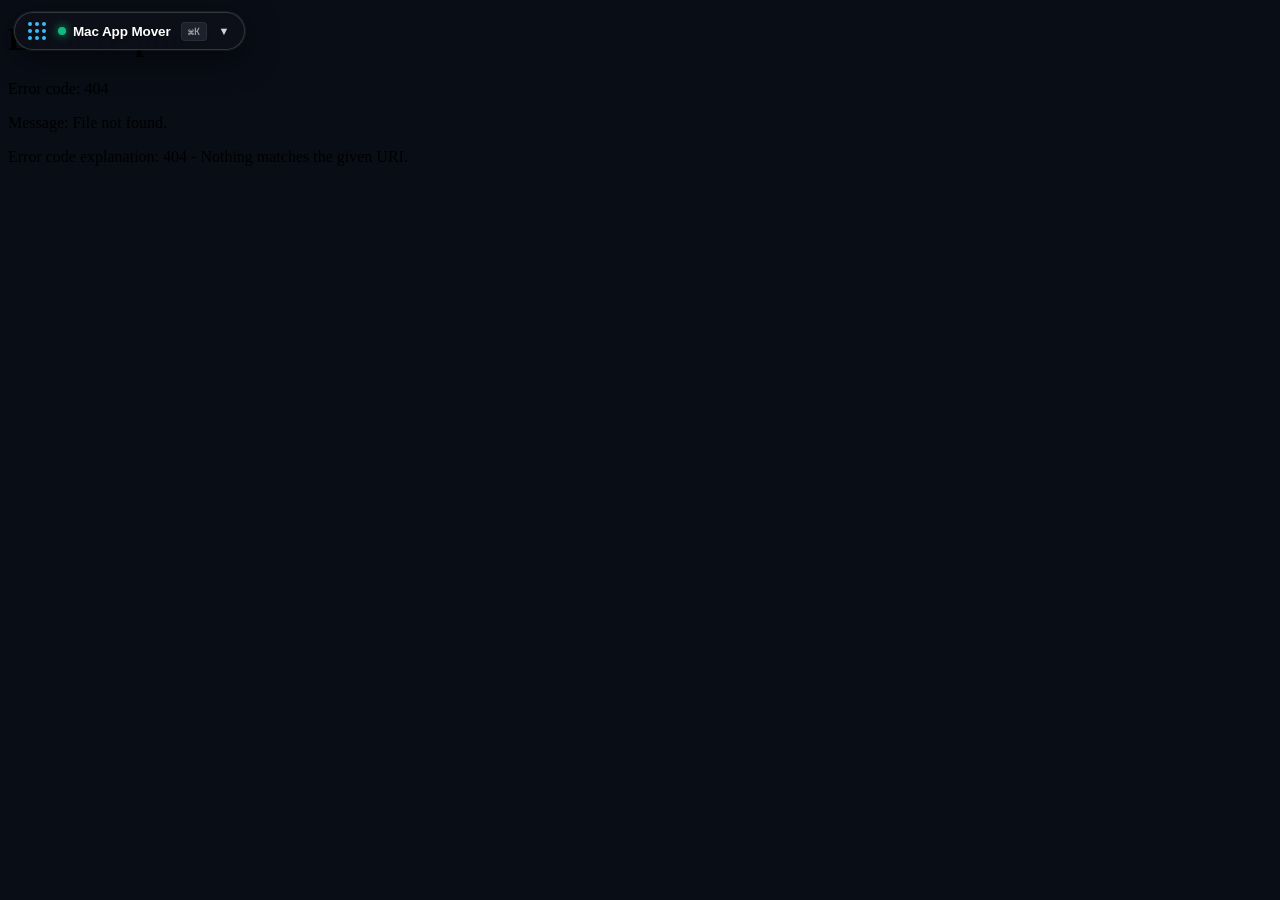
==== commit a704efda: "feat: init project" ====
--- a/web/index.html
+++ b/web/index.html
@@ -1,2407 +1,929 @@
-<!doctype html>
-<html>
+<!DOCTYPE html>
+<html lang="vi">
 <head>
-  <meta charset="utf-8">
-  <meta name="viewport" content="width=device-width,initial-scale=1">
-  <title>Mac App Mover</title>
+  <meta charset="UTF-8" />
+  <meta name="viewport" content="width=device-width, initial-scale=1.0" />
+  <title>Super App Suite — Mac App Mover & GitKraken Web</title>
+  <link rel="icon" type="image/svg+xml" href="/favicon.ico" />
   <link rel="preconnect" href="https://fonts.googleapis.com">
   <link rel="preconnect" href="https://fonts.gstatic.com" crossorigin>
-  <link href="https://fonts.googleapis.com/css2?family=Plus+Jakarta+Sans:wght@400;500;600;700&family=JetBrains+Mono:wght@400;500&display=swap" rel="stylesheet">
+  <link href="https://fonts.googleapis.com/css2?family=Plus+Jakarta+Sans:wght@400;500;600;700;800&family=JetBrains+Mono:wght@400;500;600&display=swap" rel="stylesheet">
   <style>
     :root {
-      --bg-app: #080b11;
-      --bg-sidebar: #0f1322;
-      --bg-card: rgba(22, 29, 49, 0.5);
-      --bg-card-hover: rgba(29, 38, 64, 0.75);
-      --border: rgba(255, 255, 255, 0.06);
-      --border-hover: rgba(255, 255, 255, 0.12);
-      --text: #f3f4f6;
-      --text-muted: #9ca3af;
-      --primary: #3b82f6;
-      --primary-glow: rgba(59, 130, 246, 0.25);
-      --success: #10b981;
-      --error: #ef4444;
-      --font-sans: 'Plus Jakarta Sans', -apple-system, BlinkMacSystemFont, sans-serif;
-      --font-mono: 'JetBrains Mono', ui-monospace, monospace;
-      
-      --color-doc: #ff3b30;
-      --color-dev: #ff9500;
-      --color-app: #ffcc00;
-      --color-sys: #8e8e93;
-      --color-macos: #d1d1d6;
+      --bg-base: #090d16;
+      --bg-card: rgba(18, 24, 38, 0.75);
+      --bg-card-hover: rgba(28, 38, 60, 0.85);
+      --border-subtle: rgba(255, 255, 255, 0.08);
+      --border-active: rgba(0, 210, 196, 0.5);
+      --text-main: #f3f4f6;
+      --text-muted: #94a3b8;
+      --accent-mover: #10b981;
+      --accent-mover-glow: rgba(16, 185, 129, 0.35);
+      --accent-kraken: #00d2c4;
+      --accent-kraken-glow: rgba(0, 210, 196, 0.35);
+      --accent-adfree: #818cf8;
+      --accent-adfree-glow: rgba(129, 140, 248, 0.35);
+      --accent-netfence: #f59e0b;
+      --accent-netfence-glow: rgba(245, 158, 11, 0.35);
+      --accent-purple: #8b5cf6;
+      --glass-blur: blur(28px);
     }
 
     * {
       box-sizing: border-box;
       margin: 0;
       padding: 0;
-    }
-
-    body {
-      background: var(--bg-app);
-      color: var(--text);
-      font-family: var(--font-sans);
+      user-select: none;
+    }
+
+    body, html {
+      width: 100vw;
       height: 100vh;
       overflow: hidden;
-    }
-
-    .scrollable::-webkit-scrollbar {
-      width: 6px;
-      height: 6px;
-    }
-    .scrollable::-webkit-scrollbar-track {
-      background: transparent;
-    }
-    .scrollable::-webkit-scrollbar-thumb {
-      background: rgba(255, 255, 255, 0.1);
-      border-radius: 3px;
-    }
-    .scrollable::-webkit-scrollbar-thumb:hover {
-      background: rgba(255, 255, 255, 0.2);
-    }
-
-    .app-layout {
-      display: flex;
+      background: var(--bg-base);
+      font-family: 'Plus Jakarta Sans', -apple-system, BlinkMacSystemFont, 'Segoe UI', Roboto, sans-serif;
+      color: var(--text-main);
+    }
+
+    /* Dual Viewport Frames */
+    .viewport-container {
+      position: absolute;
+      top: 0;
+      left: 0;
+      width: 100vw;
       height: 100vh;
+      overflow: hidden;
+    }
+
+    .app-viewport {
+      position: absolute;
+      top: 0;
+      left: 0;
       width: 100vw;
-    }
-
-    .sidebar {
-      width: 280px;
-      background: var(--bg-sidebar);
-      border-right: 1px solid var(--border);
-      display: flex;
-      flex-direction: column;
-      padding: 24px;
-      flex-shrink: 0;
-    }
-
-    .brand {
-      display: flex;
-      align-items: center;
-      gap: 12px;
-      margin-bottom: 32px;
-    }
-
-    .brand-icon {
-      width: 32px;
-      height: 32px;
-      background: linear-gradient(135deg, var(--primary), #8b5cf6);
-      border-radius: 8px;
+      height: 100vh;
+      border: none;
+      display: none;
+      background: var(--bg-base);
+    }
+
+    .app-viewport.active {
+      display: block;
+    }
+
+    /* Floating Corner Launcher Button */
+    .corner-launcher-btn {
+      position: fixed;
+      top: 12px;
+      left: 14px;
+      z-index: 99990;
+      display: flex;
+      align-items: center;
+      gap: 10px;
+      background: rgba(13, 17, 26, 0.88);
+      backdrop-filter: var(--glass-blur);
+      -webkit-backdrop-filter: var(--glass-blur);
+      border: 1px solid rgba(255, 255, 255, 0.16);
+      padding: 7px 15px 7px 11px;
+      border-radius: 999px;
+      cursor: grab;
+      color: #ffffff !important;
+      box-shadow: 0 8px 32px rgba(0, 0, 0, 0.55), 0 0 0 1px rgba(255, 255, 255, 0.08);
+      transition: background 0.2s ease, border-color 0.2s ease, box-shadow 0.2s ease, transform 0.15s ease;
+      touch-action: none;
+    }
+
+    .corner-launcher-btn:hover {
+      background: rgba(22, 30, 46, 0.98);
+      border-color: rgba(0, 210, 196, 0.6);
+      box-shadow: 0 12px 36px rgba(0, 0, 0, 0.7), 0 0 20px rgba(0, 210, 196, 0.25);
+    }
+
+    .corner-launcher-btn.dragging {
+      cursor: grabbing !important;
+      opacity: 0.92;
+      transform: scale(1.04);
+      box-shadow: 0 16px 45px rgba(0, 0, 0, 0.8), 0 0 25px rgba(0, 210, 196, 0.4);
+      transition: none !important;
+    }
+
+    .corner-launcher-btn:active:not(.dragging) {
+      transform: scale(0.98);
+    }
+
+    /* 9-dot Waffle Icon */
+    .waffle-icon {
+      width: 22px;
+      height: 22px;
       display: grid;
-      place-items: center;
-      box-shadow: 0 4px 12px rgba(59, 130, 246, 0.3);
-    }
-
-    .brand h1 {
-      font-size: 16px;
+      grid-template-columns: repeat(3, 1fr);
+      gap: 3px;
+      padding: 2px;
+      pointer-events: none;
+    }
+
+    .waffle-dot {
+      width: 4px;
+      height: 4px;
+      border-radius: 50%;
+      background: #38bdf8;
+      transition: all 0.3s ease;
+    }
+
+    .corner-launcher-btn:hover .waffle-dot {
+      background: #00d2c4;
+      box-shadow: 0 0 6px #00d2c4;
+    }
+
+    .corner-launcher-btn:hover .waffle-dot:nth-child(even) {
+      background: #10b981;
+      box-shadow: 0 0 6px #10b981;
+    }
+
+    .launcher-label {
+      font-size: 13.5px;
       font-weight: 700;
-      letter-spacing: -0.5px;
-      background: linear-gradient(to right, #ffffff, #cbd5e1);
-      -webkit-background-clip: text;
-      -webkit-text-fill-color: transparent;
-    }
-
-    .volume-box {
-      background: rgba(255, 255, 255, 0.02);
-      border: 1px solid var(--border);
-      border-radius: 12px;
-      padding: 16px;
-      margin-bottom: 24px;
-    }
-
-    .volume-box label {
-      display: block;
-      font-size: 11px;
-      font-weight: 600;
-      text-transform: uppercase;
-      color: var(--text-muted);
-      margin-bottom: 8px;
-      letter-spacing: 0.5px;
-    }
-
-    .select-wrapper {
-      position: relative;
-    }
-
-    .volume-box select {
-      width: 100%;
-      height: 38px;
-      background: #161b2c;
-      border: 1px solid var(--border);
-      border-radius: 8px;
-      color: var(--text);
-      font-family: inherit;
-      font-size: 13px;
-      padding: 0 12px;
-      appearance: none;
-      cursor: pointer;
-      outline: none;
-      transition: border-color 0.2s;
-    }
-
-    .volume-box select:focus {
-      border-color: var(--primary);
-    }
-
-    .select-chevron {
-      position: absolute;
-      right: 12px;
-      top: 50%;
-      transform: translateY(-50%);
+      letter-spacing: -0.01em;
+      display: flex;
+      align-items: center;
+      gap: 7px;
+      color: #ffffff !important;
       pointer-events: none;
-      stroke: var(--text-muted);
-      fill: none;
-    }
-
-    .nav-menu {
-      display: flex;
-      flex-direction: column;
-      gap: 8px;
-      flex: 1;
-    }
-
-    .tab-btn {
-      background: transparent;
-      border: none;
-      border-radius: 8px;
-      color: var(--text-muted);
-      font-family: inherit;
-      font-size: 14px;
-      font-weight: 500;
-      height: 42px;
-      padding: 0 14px;
-      display: flex;
-      align-items: center;
-      gap: 12px;
-      cursor: pointer;
-      transition: all 0.2s;
-      text-align: left;
-    }
-
-    .tab-btn:hover {
-      background: rgba(255, 255, 255, 0.03);
-      color: var(--text);
-    }
-
-    .tab-btn.active {
-      background: linear-gradient(135deg, rgba(59, 130, 246, 0.12), rgba(139, 92, 246, 0.06));
-      border: 1px solid rgba(59, 130, 246, 0.2);
-      color: #60a5fa;
-      font-weight: 600;
-      box-shadow: 0 4px 12px rgba(0, 0, 0, 0.15);
-    }
-
-    .tab-btn svg {
-      width: 18px;
-      height: 18px;
-      stroke: currentColor;
-      stroke-width: 2;
-      fill: none;
-    }
-
-    .sidebar-footer {
-      margin-top: auto;
-      padding-top: 16px;
-      border-top: 1px solid var(--border);
-      display: flex;
-      align-items: center;
-      gap: 8px;
-      font-size: 12px;
-      color: var(--text-muted);
-    }
-
-    .status-dot {
+    }
+
+    #active-app-title {
+      color: #ffffff !important;
+      font-weight: 700;
+      text-shadow: 0 1px 2px rgba(0, 0, 0, 0.4);
+    }
+
+    .active-app-dot {
       width: 8px;
       height: 8px;
       border-radius: 50%;
-      background: var(--success);
-      box-shadow: 0 0 8px var(--success);
-    }
-    .status-dot.loading {
-      background: var(--color-dev);
-      box-shadow: 0 0 8px var(--color-dev);
-      animation: pulse 1.5s infinite;
+      background: var(--accent-mover);
+      box-shadow: 0 0 10px var(--accent-mover);
+      animation: pulse 2s infinite ease-in-out;
+      pointer-events: none;
     }
 
     @keyframes pulse {
-      0% { opacity: 0.4; }
-      50% { opacity: 1; }
-      100% { opacity: 0.4; }
-    }
-
-    .main-content {
-      flex: 1;
-      padding: 32px;
-      overflow-y: auto;
-      background: radial-gradient(circle at top right, rgba(17, 24, 39, 0.3), transparent);
-    }
-
-    .tab-content {
-      display: none;
-      height: 100%;
-    }
-
-    .tab-content.active {
-      display: block;
-    }
-
-    .mover-grid {
-      display: grid;
-      grid-template-columns: 360px 1fr;
-      gap: 24px;
-      height: 100%;
-    }
-
-    .card {
-      background: var(--bg-card);
-      border: 1px solid var(--border);
-      border-radius: 16px;
-      backdrop-filter: blur(12px);
+      0%, 100% { opacity: 1; transform: scale(1); }
+      50% { opacity: 0.6; transform: scale(0.85); }
+    }
+
+    .launcher-chevron {
+      font-size: 11px;
+      color: #cbd5e1 !important;
+      margin-left: 2px;
+      transition: transform 0.25s ease;
+      pointer-events: none;
+    }
+
+    .corner-launcher-btn.open .launcher-chevron {
+      transform: rotate(180deg);
+    }
+
+    .shortcut-pill {
+      font-family: 'JetBrains Mono', monospace;
+      font-size: 10px;
+      font-weight: 600;
+      color: #94a3b8;
+      background: rgba(255, 255, 255, 0.08);
+      padding: 2px 6px;
+      border-radius: 4px;
+      border: 1px solid rgba(255, 255, 255, 0.05);
+    }
+
+    /* Drawer Backdrop */
+    .drawer-backdrop {
+      position: fixed;
+      top: 0;
+      left: 0;
+      width: 100vw;
+      height: 100vh;
+      background: rgba(0, 0, 0, 0.55);
+      backdrop-filter: blur(8px);
+      -webkit-backdrop-filter: blur(8px);
+      z-index: 99995;
+      opacity: 0;
+      pointer-events: none;
+      transition: opacity 0.28s cubic-bezier(0.16, 1, 0.3, 1);
+    }
+
+    .drawer-backdrop.open {
+      opacity: 1;
+      pointer-events: auto;
+    }
+
+    /* Slide-out Drawer Panel */
+    .corner-drawer {
+      position: fixed;
+      top: 12px;
+      left: 14px;
+      width: 390px;
+      max-width: calc(100vw - 28px);
+      background: rgba(13, 18, 28, 0.94);
+      backdrop-filter: var(--glass-blur);
+      -webkit-backdrop-filter: var(--glass-blur);
+      border: 1px solid rgba(255, 255, 255, 0.12);
+      border-radius: 24px;
+      box-shadow: 0 24px 70px rgba(0, 0, 0, 0.8), 0 0 0 1px rgba(255, 255, 255, 0.06);
+      z-index: 99999;
+      transform: translateY(-16px) scale(0.96);
+      opacity: 0;
+      pointer-events: none;
+      transition: all 0.28s cubic-bezier(0.16, 1, 0.3, 1);
+      overflow: hidden;
       display: flex;
       flex-direction: column;
-      min-height: 0;
-      box-shadow: 0 10px 30px rgba(0, 0, 0, 0.2);
-    }
-
-    .card-header {
-      padding: 20px 24px;
-      border-bottom: 1px solid var(--border);
+    }
+
+    .corner-drawer.open {
+      transform: translateY(0) scale(1);
+      opacity: 1;
+      pointer-events: auto;
+    }
+
+    /* Drawer Header */
+    .drawer-header {
+      padding: 20px 22px 16px;
+      display: flex;
+      align-items: center;
+      justify-content: space-between;
+      border-bottom: 1px solid rgba(255, 255, 255, 0.07);
+    }
+
+    .drawer-title-group {
+      display: flex;
+      align-items: center;
+      gap: 10px;
+    }
+
+    .super-badge {
+      font-size: 10px;
+      font-weight: 800;
+      letter-spacing: 0.08em;
+      text-transform: uppercase;
+      padding: 3px 8px;
+      border-radius: 6px;
+      background: linear-gradient(135deg, rgba(0, 210, 196, 0.2), rgba(139, 92, 246, 0.25));
+      color: #00d2c4;
+      border: 1px solid rgba(0, 210, 196, 0.3);
+    }
+
+    .drawer-title {
+      font-size: 16px;
+      font-weight: 800;
+      letter-spacing: -0.02em;
+      color: #fff;
+    }
+
+    .drawer-close-btn {
+      background: rgba(255, 255, 255, 0.06);
+      border: 1px solid rgba(255, 255, 255, 0.08);
+      color: var(--text-muted);
+      width: 28px;
+      height: 28px;
+      border-radius: 50%;
+      display: flex;
+      align-items: center;
+      justify-content: center;
+      cursor: pointer;
+      font-size: 14px;
+      transition: all 0.2s ease;
+    }
+
+    .drawer-close-btn:hover {
+      background: rgba(255, 255, 255, 0.15);
+      color: #fff;
+      transform: rotate(90deg);
+    }
+
+    /* Drawer App List */
+    .drawer-apps {
+      padding: 14px 16px;
       display: flex;
       flex-direction: column;
       gap: 12px;
     }
 
-    .card-header h3 {
-      font-size: 15px;
-      font-weight: 600;
-      color: var(--text);
-    }
-
-    .search-bar {
+    .app-card {
       position: relative;
-    }
-
-    .search-bar input {
-      width: 100%;
-      height: 38px;
-      background: rgba(0, 0, 0, 0.25);
-      border: 1px solid var(--border);
-      border-radius: 8px;
-      color: var(--text);
-      padding: 0 12px 0 38px;
-      font-family: inherit;
-      font-size: 13px;
-      outline: none;
-      transition: all 0.2s;
-    }
-
-    .search-bar input:focus {
-      border-color: var(--primary);
-      box-shadow: 0 0 0 3px var(--primary-glow);
-    }
-
-    .search-bar svg {
-      position: absolute;
-      left: 12px;
-      top: 50%;
-      transform: translateY(-50%);
-      stroke: var(--text-muted);
-      pointer-events: none;
-    }
-
-    .list {
-      flex: 1;
-      overflow-y: auto;
-      padding: 12px;
-      display: flex;
-      flex-direction: column;
-      gap: 6px;
-    }
-
-    .app-item {
-      border: 1px solid transparent;
-      border-radius: 10px;
-      padding: 12px 14px;
-      cursor: grab;
-      transition: all 0.2s;
-      background: rgba(255, 255, 255, 0.01);
-      display: flex;
-      align-items: center;
-      gap: 10px;
-    }
-
-    .app-item-main {
+      display: flex;
+      align-items: flex-start;
+      gap: 14px;
+      padding: 16px;
+      border-radius: 18px;
+      background: var(--bg-card);
+      border: 1px solid var(--border-subtle);
+      cursor: pointer;
+      transition: all 0.22s cubic-bezier(0.16, 1, 0.3, 1);
+    }
+
+    .app-card:hover {
+      background: var(--bg-card-hover);
+      border-color: rgba(255, 255, 255, 0.16);
+      transform: translateY(-2px);
+      box-shadow: 0 10px 24px rgba(0, 0, 0, 0.35);
+    }
+
+    .app-card.active {
+      background: rgba(18, 28, 45, 0.9);
+      border-color: var(--border-active);
+      box-shadow: 0 0 25px rgba(0, 210, 196, 0.18), 0 8px 24px rgba(0, 0, 0, 0.4);
+    }
+
+    .app-icon-wrap {
+      width: 46px;
+      height: 46px;
+      border-radius: 14px;
+      display: flex;
+      align-items: center;
+      justify-content: center;
+      font-size: 22px;
+      flex-shrink: 0;
+      box-shadow: 0 6px 16px rgba(0, 0, 0, 0.3);
+      transition: transform 0.25s ease;
+    }
+
+    .app-card:hover .app-icon-wrap {
+      transform: scale(1.08);
+    }
+
+    .icon-mover {
+      background: linear-gradient(135deg, #10b981 0%, #0284c7 100%);
+      color: #fff;
+      box-shadow: 0 4px 18px var(--accent-mover-glow);
+    }
+
+    .icon-kraken {
+      background: linear-gradient(135deg, #00d2c4 0%, #7c3aed 100%);
+      color: #fff;
+      box-shadow: 0 4px 18px var(--accent-kraken-glow);
+    }
+
+    .icon-adfree {
+      background: linear-gradient(135deg, #6366f1 0%, #22d3ee 100%);
+      color: #fff;
+      box-shadow: 0 4px 18px var(--accent-adfree-glow);
+    }
+
+    .icon-netfence {
+      background: linear-gradient(135deg, #f59e0b 0%, #ef4444 100%);
+      color: #fff;
+      box-shadow: 0 4px 18px var(--accent-netfence-glow);
+    }
+
+    .app-info {
       flex: 1;
       min-width: 0;
     }
 
-    .app-item:hover {
-      background: var(--bg-card-hover);
-      border-color: var(--border-hover);
-    }
-
-    .app-item.selected {
-      background: rgba(59, 130, 246, 0.12);
-      border-color: rgba(59, 130, 246, 0.4);
-    }
-
-    .app-item .name {
-      font-size: 13.5px;
-      font-weight: 600;
-      color: var(--text);
+    .app-title-row {
+      display: flex;
+      align-items: center;
+      justify-content: space-between;
       margin-bottom: 4px;
     }
 
-    .app-item .meta {
+    .app-name {
+      font-size: 15px;
+      font-weight: 700;
+      color: #fff;
+      letter-spacing: -0.01em;
+    }
+
+    .app-shortcut {
+      font-family: 'JetBrains Mono', monospace;
       font-size: 11px;
       color: var(--text-muted);
-      font-family: var(--font-mono);
-      overflow: hidden;
-      text-overflow: ellipsis;
-      white-space: nowrap;
-    }
-
-    .btn-move-data-inline {
-      flex-shrink: 0;
-      background: rgba(16, 185, 129, 0.12);
-      border: 1px solid rgba(16, 185, 129, 0.35);
-      border-radius: 8px;
-      color: #6ee7b7;
-      font-family: inherit;
-      font-size: 11px;
-      font-weight: 600;
-      padding: 6px 10px;
-      cursor: pointer;
-      transition: all 0.2s;
-    }
-
-    .btn-move-data-inline:hover {
-      background: rgba(16, 185, 129, 0.22);
-      color: #a7f3d0;
-    }
-
-    .preview-actions {
-      display: flex;
-      align-items: center;
-      gap: 10px;
-      flex-shrink: 0;
-    }
-
-    #move-data {
-      border-color: rgba(16, 185, 129, 0.35);
-      color: #6ee7b7;
-    }
-
-    #move-data:hover:not(:disabled) {
-      background: rgba(16, 185, 129, 0.15);
-      border-color: rgba(16, 185, 129, 0.5);
-    }
-
-    .right-pane {
-      display: flex;
-      flex-direction: column;
-      gap: 24px;
-      height: 100%;
-    }
-
-    .drop-zone {
-      border: 2px dashed rgba(59, 130, 246, 0.3);
-      border-radius: 16px;
-      height: 110px;
-      display: flex;
-      flex-direction: column;
-      justify-content: center;
-      align-items: center;
-      gap: 8px;
-      color: var(--text-muted);
-      font-size: 14px;
-      background: rgba(59, 130, 246, 0.01);
-      transition: all 0.2s;
-      cursor: default;
-    }
-
-    .drop-zone.hot {
-      border-color: var(--primary);
-      background: rgba(59, 130, 246, 0.08);
-      color: var(--text);
-      box-shadow: 0 0 15px rgba(59, 130, 246, 0.15);
-    }
-
-    .drop-zone svg {
-      stroke: var(--primary);
-      margin-bottom: 4px;
-    }
-
-    .preview-container {
-      flex: 1;
-      display: flex;
-      flex-direction: column;
-      min-height: 0;
-    }
-
-    .preview-header {
-      display: flex;
-      justify-content: space-between;
-      align-items: center;
-      padding-bottom: 16px;
-      border-bottom: 1px solid var(--border);
-    }
-
-    .preview-header h4 {
-      font-size: 15px;
-      font-weight: 600;
-      margin-bottom: 2px;
-    }
-
-    .preview-header p {
-      font-size: 12px;
-      color: var(--text-muted);
-    }
-
-    .btn-primary {
-      background: linear-gradient(135deg, var(--primary), #2563eb);
-      border: none;
-      border-radius: 8px;
-      color: #fff;
-      font-family: inherit;
-      font-weight: 600;
-      font-size: 13px;
-      height: 38px;
-      padding: 0 16px;
-      cursor: pointer;
-      transition: all 0.2s;
-      box-shadow: 0 4px 12px rgba(37, 99, 235, 0.3);
-    }
-
-    .btn-primary:hover:not(:disabled) {
-      transform: translateY(-1px);
-      box-shadow: 0 6px 16px rgba(37, 99, 235, 0.4);
-    }
-
-    .btn-primary:disabled {
-      opacity: 0.5;
-      cursor: not-allowed;
-      box-shadow: none;
-    }
-
-    .btn-secondary {
-      background: rgba(255, 255, 255, 0.05);
-      border: 1px solid var(--border);
-      border-radius: 8px;
-      color: var(--text);
-      font-family: inherit;
-      font-size: 13px;
-      height: 34px;
-      padding: 0 14px;
-      cursor: pointer;
-      transition: all 0.2s;
-    }
-
-    .btn-secondary:hover:not(:disabled) {
-      background: rgba(255, 255, 255, 0.1);
-      border-color: var(--border-hover);
-    }
-
-    .preview-items {
-      flex: 1;
-      overflow-y: auto;
-      padding: 16px 0;
-      font-size: 12px;
-      line-height: 1.6;
-      white-space: pre-wrap;
-    }
-
-    .actions-footer {
-      padding-top: 16px;
-      border-top: 1px solid var(--border);
-      display: flex;
-      align-items: center;
-      gap: 12px;
-    }
-
-    .status-text {
-      margin-left: auto;
-      font-size: 13px;
-    }
-
-    .console-log {
-      height: 160px;
-      background: #060912;
-      border: 1px solid var(--border);
-      border-radius: 10px;
-      padding: 12px;
-      font-size: 11.5px;
-      line-height: 1.6;
-      overflow-y: auto;
-      margin-top: 16px;
-      box-shadow: inset 0 2px 8px rgba(0, 0, 0, 0.6);
-      color: #10b981;
-    }
-
-    /* Tab 2: Storage Analyzer Layout */
-    .storage-layout {
-      display: flex;
-      flex-direction: column;
-      gap: 24px;
-      height: 100%;
-    }
-
-    .storage-dashboard {
-      background: var(--bg-card);
-      border: 1px solid var(--border);
-      border-radius: 16px;
-      padding: 24px;
-      backdrop-filter: blur(12px);
-      box-shadow: 0 10px 30px rgba(0, 0, 0, 0.2);
-    }
-
-    .dashboard-header {
-      display: flex;
-      justify-content: space-between;
-      align-items: center;
-      margin-bottom: 20px;
-    }
-
-    .drive-info {
-      display: flex;
-      align-items: center;
-      gap: 16px;
-    }
-
-    .drive-icon {
-      width: 44px;
-      height: 44px;
-      background: rgba(255, 255, 255, 0.03);
-      border: 1px solid var(--border);
-      border-radius: 10px;
-      display: grid;
-      place-items: center;
-      color: var(--text-muted);
-    }
-
-    .drive-info h4 {
-      font-size: 16px;
-      font-weight: 600;
-    }
-
-    .drive-info p {
+      background: rgba(255, 255, 255, 0.06);
+      padding: 2px 6px;
+      border-radius: 5px;
+      border: 1px solid rgba(255, 255, 255, 0.05);
+    }
+
+    .app-desc {
       font-size: 12.5px;
       color: var(--text-muted);
-      margin-top: 2px;
-    }
-
-    .storage-bar-container {
-      height: 22px;
-      background: #151a29;
-      border-radius: 11px;
-      overflow: hidden;
-      display: flex;
-      margin-bottom: 20px;
-      border: 1px solid rgba(255, 255, 255, 0.04);
-    }
-
-    .bar-segment {
-      height: 100%;
-      transition: width 0.6s cubic-bezier(0.16, 1, 0.3, 1);
-    }
-
-    .legend-grid {
+      line-height: 1.45;
+      margin-bottom: 8px;
+    }
+
+    .app-tags {
       display: flex;
       flex-wrap: wrap;
-      gap: 12px 24px;
-    }
-
-    .legend-item {
-      display: flex;
-      align-items: center;
-      gap: 8px;
-      font-size: 13px;
-      cursor: pointer;
-      padding: 4px 8px;
-      border-radius: 6px;
-      transition: background-color 0.2s;
-    }
-
-    .legend-item:hover {
+      gap: 5px;
+    }
+
+    .app-tag {
+      font-size: 10.5px;
+      font-weight: 600;
+      padding: 2px 7px;
+      border-radius: 5px;
       background: rgba(255, 255, 255, 0.04);
-    }
-
-    .legend-dot {
-      width: 10px;
-      height: 10px;
+      color: #cbd5e1;
+      border: 1px solid rgba(255, 255, 255, 0.05);
+    }
+
+    .active-indicator-badge {
+      position: absolute;
+      top: 14px;
+      right: 14px;
+      display: none;
+      align-items: center;
+      gap: 5px;
+      font-size: 11px;
+      font-weight: 700;
+      color: #00d2c4;
+      background: rgba(0, 210, 196, 0.12);
+      padding: 3px 8px;
+      border-radius: 999px;
+      border: 1px solid rgba(0, 210, 196, 0.3);
+    }
+
+    .app-card.active .active-indicator-badge {
+      display: flex;
+    }
+
+    /* Drawer Footer */
+    .drawer-footer {
+      padding: 14px 20px;
+      background: rgba(10, 14, 22, 0.65);
+      border-top: 1px solid rgba(255, 255, 255, 0.05);
+      display: flex;
+      align-items: center;
+      justify-content: space-between;
+      font-size: 11.5px;
+      color: #64748b;
+    }
+
+    .system-status {
+      display: flex;
+      align-items: center;
+      gap: 6px;
+    }
+
+    .status-dot {
+      width: 6px;
+      height: 6px;
       border-radius: 50%;
-      flex-shrink: 0;
-    }
-
-    .legend-dot.free {
-      background-color: #1e2436;
-      border: 1px dashed var(--text-muted);
-    }
-
-    .legend-item .size {
-      color: var(--text-muted);
-      font-weight: 500;
-    }
-
-    .scanning-card {
-      background: linear-gradient(135deg, rgba(59, 130, 246, 0.08), rgba(139, 92, 246, 0.04));
-      border: 1px solid rgba(59, 130, 246, 0.15);
-      border-radius: 14px;
-      padding: 20px;
-      display: flex;
-      flex-direction: column;
-      gap: 12px;
-      box-shadow: 0 4px 20px rgba(59, 130, 246, 0.05);
-    }
-
-    .scanning-header-row {
-      display: flex;
-      align-items: center;
-      gap: 12px;
-    }
-
-    .spinner {
-      width: 20px;
-      height: 20px;
-      border: 2px solid rgba(255, 255, 255, 0.1);
-      border-top-color: var(--primary);
-      border-radius: 50%;
-      animation: spin 1s linear infinite;
-      flex-shrink: 0;
-    }
-
-    @keyframes spin {
-      to { transform: rotate(360deg); }
-    }
-
-    .scanning-card h5 {
-      font-size: 13.5px;
-      font-weight: 600;
-    }
-
-    .scanning-card p {
-      font-size: 11px;
-      color: var(--text-muted);
-      font-family: var(--font-mono);
-      overflow: hidden;
-      text-overflow: ellipsis;
-      white-space: nowrap;
-    }
-
-    .progress-track {
-      height: 6px;
-      background: rgba(255, 255, 255, 0.04);
-      border-radius: 3px;
-      overflow: hidden;
-    }
-
-    .progress-fill {
-      height: 100%;
-      background: linear-gradient(to right, var(--primary), #8b5cf6);
-      width: 0%;
-      transition: width 0.3s;
-      box-shadow: 0 0 8px var(--primary);
-    }
-
-    .breakdown-grid {
-      display: grid;
-      grid-template-columns: 280px 1fr;
-      gap: 24px;
-      flex: 1;
-      min-height: 0;
-    }
-
-    .category-cards {
-      display: flex;
-      flex-direction: column;
+      background: #10b981;
+    }
+
+    /* Floating Switch Indicator Toast */
+    .switch-toast {
+      position: fixed;
+      bottom: 24px;
+      left: 50%;
+      transform: translateX(-50%) translateY(30px);
+      background: rgba(15, 23, 42, 0.92);
+      backdrop-filter: var(--glass-blur);
+      -webkit-backdrop-filter: var(--glass-blur);
+      border: 1px solid rgba(255, 255, 255, 0.12);
+      padding: 10px 20px;
+      border-radius: 999px;
+      display: flex;
+      align-items: center;
       gap: 10px;
-    }
-
-    .category-card {
-      background: var(--bg-card);
-      border: 1px solid var(--border);
-      border-radius: 12px;
-      padding: 14px 16px;
-      cursor: pointer;
-      display: flex;
-      justify-content: space-between;
-      align-items: center;
-      transition: all 0.2s;
-    }
-
-    .category-card:hover {
-      background: var(--bg-card-hover);
-      border-color: var(--border-hover);
-    }
-
-    .category-card.active {
-      background: rgba(255, 255, 255, 0.03);
-      border-color: var(--primary);
-      box-shadow: 0 0 0 1px var(--primary);
-    }
-
-    .category-card-info {
-      display: flex;
-      align-items: center;
-      gap: 12px;
-      min-width: 0;
-    }
-
-    .category-card h5 {
       font-size: 13px;
       font-weight: 600;
-      overflow: hidden;
-      text-overflow: ellipsis;
-      white-space: nowrap;
-    }
-
-    .category-card p {
-      font-size: 11px;
-      color: var(--text-muted);
-      margin-top: 2px;
-    }
-
-    .category-card .size {
-      font-size: 14px;
-      font-weight: 600;
-      flex-shrink: 0;
-    }
-
-    .details-card {
-      display: flex;
-      flex-direction: column;
-      min-height: 0;
-      background: var(--bg-card);
-      border: 1px solid var(--border);
-      border-radius: 16px;
-      box-shadow: 0 10px 30px rgba(0, 0, 0, 0.2);
-    }
-
-    .details-title-bar {
-      padding: 20px 24px;
-      border-bottom: 1px solid var(--border);
-      display: flex;
-      justify-content: space-between;
-      align-items: center;
-    }
-
-    .details-title-bar h4 {
-      font-size: 14px;
-      font-weight: 600;
-    }
-
-    .details-title-bar span {
-      font-size: 12px;
-      color: var(--text-muted);
-    }
-
-    .details-rows {
-      flex: 1;
-      overflow-y: auto;
-      padding: 16px 24px;
-      display: flex;
-      flex-direction: column;
-      gap: 14px;
-    }
-
-    .detail-row {
-      display: flex;
-      flex-direction: column;
-      gap: 4px;
-      padding-bottom: 12px;
-      border-bottom: 1px solid rgba(255, 255, 255, 0.02);
-    }
-
-    .detail-row-header {
-      display: flex;
-      justify-content: space-between;
-      align-items: flex-start;
-      font-size: 13px;
-      gap: 16px;
-    }
-
-    .detail-row-name {
-      font-weight: 600;
-      color: var(--text);
-      word-break: break-all;
-    }
-
-    .detail-row-size {
-      font-weight: 600;
-      color: var(--text);
-      white-space: nowrap;
-      font-family: var(--font-mono);
-    }
-
-    .detail-row-path {
-      font-size: 11px;
-      color: var(--text-muted);
-      font-family: var(--font-mono);
-      word-break: break-all;
-      margin-top: 1px;
-    }
-
-    .detail-progress-track {
-      height: 4px;
-      background: rgba(255, 255, 255, 0.03);
-      border-radius: 2px;
-      overflow: hidden;
-      margin-top: 6px;
-    }
-
-    .detail-progress-fill {
-      height: 100%;
-      border-radius: 2px;
-    }
-
-    .empty-state {
-      display: flex;
-      flex-direction: column;
-      align-items: center;
-      justify-content: center;
-      height: 240px;
-      color: var(--text-muted);
-      font-size: 13.5px;
-      gap: 12px;
-    }
-
-    /* ===== UNINSTALL TAB ===== */
-    .uninstall-layout { display: grid; grid-template-columns: 320px 1fr; gap: 24px; height: 100%; }
-    .uninstall-app-list { display: flex; flex-direction: column; min-height: 0; }
-    .uninstall-search { display: flex; align-items: center; gap: 10px; padding: 14px 16px; border-bottom: 1px solid var(--border); }
-    .uninstall-search input { flex: 1; background: rgba(255,255,255,0.04); border: 1px solid var(--border); border-radius: 8px; color: var(--text); font-family: inherit; font-size: 13px; padding: 8px 12px; outline: none; transition: border-color 0.2s; }
-    .uninstall-search input:focus { border-color: var(--primary); }
-    .uninstall-app-item { display: flex; align-items: center; gap: 12px; padding: 10px 16px; cursor: pointer; border-bottom: 1px solid rgba(255,255,255,0.03); transition: background 0.15s; }
-    .uninstall-app-item:hover { background: rgba(255,255,255,0.04); }
-    .uninstall-app-item.selected { background: linear-gradient(90deg, rgba(239,68,68,0.08), transparent); border-left: 3px solid #ef4444; }
-    .uninstall-app-icon { width: 34px; height: 34px; border-radius: 8px; background: linear-gradient(135deg, #1e293b, #0f172a); border: 1px solid var(--border); display: flex; align-items: center; justify-content: center; flex-shrink: 0; font-size: 16px; }
-    .uninstall-app-info { flex: 1; min-width: 0; }
-    .uninstall-app-name { font-size: 13px; font-weight: 600; color: var(--text); white-space: nowrap; overflow: hidden; text-overflow: ellipsis; }
-    .uninstall-app-meta { font-size: 11px; color: var(--text-muted); margin-top: 2px; white-space: nowrap; overflow: hidden; text-overflow: ellipsis; }
-    .badge-linked { font-size: 10px; padding: 2px 6px; border-radius: 20px; background: rgba(59,130,246,0.15); color: #60a5fa; border: 1px solid rgba(59,130,246,0.2); white-space: nowrap; flex-shrink: 0; }
-    .uninstall-detail { display: flex; flex-direction: column; min-height: 0; }
-    .uninstall-detail-header { padding: 18px 22px 14px; border-bottom: 1px solid var(--border); display: flex; align-items: flex-start; justify-content: space-between; gap: 14px; }
-    .uninstall-detail-title h4 { font-size: 15px; font-weight: 700; color: var(--text); margin-bottom: 3px; }
-    .uninstall-detail-title p { font-size: 12.5px; color: var(--text-muted); }
-    .uninstall-actions { display: flex; gap: 10px; align-items: center; flex-shrink: 0; }
-    .btn-danger { background: linear-gradient(135deg, #dc2626, #b91c1c); border: 1px solid rgba(239,68,68,0.4); border-radius: 10px; color: #fff; font-family: inherit; font-size: 13px; font-weight: 600; padding: 9px 18px; cursor: pointer; display: flex; align-items: center; gap: 8px; transition: all 0.2s; box-shadow: 0 4px 14px rgba(220,38,38,0.3); }
-    .btn-danger:hover:not(:disabled) { background: linear-gradient(135deg, #ef4444, #dc2626); box-shadow: 0 6px 20px rgba(220,38,38,0.45); transform: translateY(-1px); }
-    .btn-danger:disabled { opacity: 0.4; cursor: not-allowed; transform: none; box-shadow: none; }
-    .btn-danger svg { width: 15px; height: 15px; stroke: currentColor; fill: none; stroke-width: 2; }
-    .uninstall-files-list { flex: 1; overflow-y: auto; padding: 8px 0; }
-    .check-all-row { display: flex; align-items: center; gap: 10px; padding: 8px 22px; border-bottom: 1px solid var(--border); font-size: 12px; color: var(--text-muted); cursor: pointer; }
-    .check-all-row:hover { background: rgba(255,255,255,0.02); }
-    .uninstall-file-item { display: flex; align-items: flex-start; gap: 12px; padding: 10px 22px; border-bottom: 1px solid rgba(255,255,255,0.03); transition: background 0.12s; cursor: pointer; }
-    .uninstall-file-item:hover { background: rgba(255,255,255,0.02); }
-    .uninstall-file-item.checked { background: rgba(239,68,68,0.05); }
-    .file-checkbox { width: 16px; height: 16px; accent-color: #ef4444; margin-top: 3px; flex-shrink: 0; cursor: pointer; }
-    .file-item-info { flex: 1; min-width: 0; }
-    .file-item-header { display: flex; align-items: center; gap: 8px; margin-bottom: 3px; }
-    .file-item-name { font-size: 13px; font-weight: 600; color: var(--text); white-space: nowrap; overflow: hidden; text-overflow: ellipsis; flex: 1; }
-    .file-item-size { font-size: 12px; font-weight: 700; color: #ef4444; flex-shrink: 0; }
-    .file-item-category { font-size: 10px; padding: 1px 7px; border-radius: 20px; background: rgba(255,255,255,0.06); color: var(--text-muted); flex-shrink: 0; }
-    .file-item-category.app-bundle { background: rgba(251,191,36,0.12); color: #fbbf24; }
-    .file-item-path { font-size: 11px; color: var(--text-muted); font-family: var(--font-mono); white-space: nowrap; overflow: hidden; text-overflow: ellipsis; }
-    .file-item-symlink { font-size: 11px; color: #60a5fa; margin-top: 2px; }
-    .file-progress-bar { margin-top: 5px; height: 2px; background: rgba(255,255,255,0.05); border-radius: 2px; overflow: hidden; }
-    .file-progress-fill { height: 100%; border-radius: 2px; background: linear-gradient(90deg, #ef4444, #f97316); transition: width 0.3s ease; }
-    .uninstall-footer { padding: 13px 22px; border-top: 1px solid var(--border); display: flex; align-items: center; justify-content: space-between; background: rgba(0,0,0,0.15); gap: 12px; }
-    .uninstall-sel-info { font-size: 13px; color: var(--text-muted); }
-    .uninstall-sel-info span { color: var(--text); font-weight: 600; }
-    .uninstall-empty { display: flex; flex-direction: column; align-items: center; justify-content: center; height: 100%; gap: 12px; color: var(--text-muted); font-size: 14px; }
-    .uninstall-empty svg { width: 48px; height: 48px; stroke: rgba(255,255,255,0.1); fill: none; stroke-width: 1.5; }
-    .uninstall-loading { display: flex; align-items: center; justify-content: center; height: 100%; gap: 12px; color: var(--text-muted); }
-    .uninstall-result-row { display: flex; align-items: center; gap: 10px; padding: 8px 22px; font-size: 12px; font-family: var(--font-mono); border-bottom: 1px solid rgba(255,255,255,0.03); }
-    .uninstall-result-row.ok { color: var(--success); }
-    .uninstall-result-row.fail { color: var(--error); }
-
-    /* ===== STUCK UPDATES TAB ===== */
-    .stuck-item { display: grid; grid-template-columns: 56px 1fr auto; align-items: center; gap: 16px; padding: 16px 20px; border-bottom: 1px solid rgba(255,255,255,0.05); transition: background 0.15s; }
-    .stuck-item:hover { background: rgba(255,255,255,0.025); }
-    .stuck-item-icon { width: 48px; height: 48px; border-radius: 12px; background: rgba(245,158,11,0.1); border: 1px solid rgba(245,158,11,0.25); display: grid; place-items: center; color: #fbbf24; flex-shrink: 0; }
-    .stuck-item-icon svg { width: 24px; height: 24px; stroke: currentColor; fill: none; stroke-width: 1.8; }
-    .stuck-item-info { min-width: 0; }
-    .stuck-item-name { font-size: 14px; font-weight: 600; color: var(--text); display: flex; align-items: center; gap: 8px; flex-wrap: wrap; }
-    .stuck-item-bundle { font-size: 11px; color: var(--text-muted); font-family: var(--font-mono); margin-top: 3px; }
-    .stuck-item-paths { font-size: 11px; color: var(--text-muted); margin-top: 8px; line-height: 1.55; font-family: var(--font-mono); word-break: break-all; }
-    .stuck-item-paths code { color: #cbd5e1; background: rgba(255,255,255,0.04); padding: 1px 5px; border-radius: 4px; }
-    .stuck-item-meta { font-size: 11px; color: var(--text-muted); margin-top: 4px; }
-    .stuck-item-actions { display: flex; align-items: center; gap: 10px; flex-shrink: 0; }
-    .stuck-badge { font-size: 10px; padding: 2px 8px; border-radius: 20px; background: rgba(245,158,11,0.15); color: #fcd34d; border: 1px solid rgba(245,158,11,0.3); white-space: nowrap; }
-    .stuck-badge.symlink { background: rgba(16,185,129,0.12); color: #34d399; border-color: rgba(16,185,129,0.3); }
-    .stuck-badge.missing { background: rgba(239,68,68,0.12); color: #f87171; border-color: rgba(239,68,68,0.3); }
-    .stuck-badge.broken { background: rgba(239,68,68,0.12); color: #f87171; border-color: rgba(239,68,68,0.3); }
-    .stuck-badge.local { background: rgba(245,158,11,0.12); color: #fbbf24; border-color: rgba(245,158,11,0.3); }
-    .btn-recover { background: linear-gradient(135deg, #f59e0b, #d97706); border: 1px solid rgba(245,158,11,0.4); border-radius: 10px; color: #fff; font-family: inherit; font-size: 13px; font-weight: 600; padding: 9px 18px; cursor: pointer; transition: all 0.2s; box-shadow: 0 4px 14px rgba(217,119,6,0.25); }
-    .btn-recover:hover:not(:disabled) { transform: translateY(-1px); box-shadow: 0 6px 18px rgba(217,119,6,0.4); }
-    .btn-recover:disabled { opacity: 0.4; cursor: not-allowed; box-shadow: none; transform: none; }
-    .btn-delete-stuck { background: rgba(239,68,68,0.12); border: 1px solid rgba(239,68,68,0.35); border-radius: 10px; color: #fca5a5; font-family: inherit; font-size: 13px; font-weight: 600; padding: 9px 16px; cursor: pointer; transition: all 0.2s; }
-    .btn-delete-stuck:hover:not(:disabled) { background: rgba(239,68,68,0.22); color: #fecaca; transform: translateY(-1px); }
-    .btn-delete-stuck:disabled { opacity: 0.4; cursor: not-allowed; transform: none; }
-    .stuck-summary { padding: 12px 22px; font-size: 12.5px; color: var(--text-muted); display: flex; align-items: center; gap: 10px; border-bottom: 1px solid var(--border); }
-    .stuck-summary strong { color: #fbbf24; font-weight: 600; }
-
-    /* ===== CLEANER TAB (Dọn ổ Mac) ===== */
-    .cleaner-layout { display: flex; flex-direction: column; height: 100%; gap: 16px; }
-    .cleaner-toolbar { display: flex; align-items: center; gap: 12px; }
-    .cleaner-toolbar .spacer { flex: 1; }
-    .cleaner-scope-note { font-size: 11.5px; color: var(--text-muted); background: rgba(255,255,255,0.03); border: 1px solid var(--border); border-radius: 8px; padding: 6px 10px; }
-    .cleaner-category-header { padding: 10px 22px 6px; font-size: 11px; font-weight: 700; text-transform: uppercase; letter-spacing: 0.5px; color: var(--text-muted); background: rgba(255,255,255,0.015); position: sticky; top: 0; }
-    .file-item-category.risk-caution { background: rgba(245,158,11,0.15); color: #fbbf24; }
-    .cleaner-item-desc { font-size: 11px; color: var(--text-muted); margin-top: 3px; line-height: 1.4; }
+      color: #fff;
+      box-shadow: 0 16px 40px rgba(0, 0, 0, 0.5);
+      z-index: 99999;
+      opacity: 0;
+      pointer-events: none;
+      transition: all 0.3s cubic-bezier(0.16, 1, 0.3, 1);
+    }
+
+    .switch-toast.show {
+      transform: translateX(-50%) translateY(0);
+      opacity: 1;
+    }
   </style>
 </head>
 <body>
-  <div class="app-layout">
-    <!-- Sidebar -->
-    <aside class="sidebar">
-      <div class="brand">
-        <div class="brand-icon">
-          <svg width="18" height="18" viewBox="0 0 24 24" fill="none" stroke="white" stroke-width="2" stroke-linecap="round" stroke-linejoin="round"><path d="M12 2L2 7l10 5 10-5-10-5zM2 17l10 5 10-5M2 12l10 5 10-5"/></svg>
+
+  <!-- Dual App Viewports (Zero reload, zero state-loss) -->
+  <div class="viewport-container">
+    <iframe id="view-mover" class="app-viewport active" src="/app-mover" title="Mac App Mover"></iframe>
+    <iframe id="view-gitkraken" class="app-viewport" src="/gitkraken" title="GitKraken Web"></iframe>
+    <iframe id="view-adfree" class="app-viewport" src="/adfree" title="AdFree APK"></iframe>
+    <iframe id="view-netfence" class="app-viewport" src="/netfence" title="NetFence LAN"></iframe>
+  </div>
+
+  <!-- Floating Corner Launcher Button (Draggable) -->
+  <button class="corner-launcher-btn" id="launcher-btn" onclick="handleLauncherClick(event)" title="Kéo để di chuyển • Nhấp để mở ứng dụng (⌘K)">
+    <div class="waffle-icon">
+      <div class="waffle-dot"></div>
+      <div class="waffle-dot"></div>
+      <div class="waffle-dot"></div>
+      <div class="waffle-dot"></div>
+      <div class="waffle-dot"></div>
+      <div class="waffle-dot"></div>
+      <div class="waffle-dot"></div>
+      <div class="waffle-dot"></div>
+      <div class="waffle-dot"></div>
+    </div>
+    <div class="launcher-label">
+      <div class="active-app-dot" id="active-app-dot"></div>
+      <span id="active-app-title">Mac App Mover</span>
+    </div>
+    <span class="shortcut-pill">⌘K</span>
+    <span class="launcher-chevron">▼</span>
+  </button>
+
+  <!-- Drawer Backdrop -->
+  <div class="drawer-backdrop" id="drawer-backdrop" onclick="closeDrawer()"></div>
+
+  <!-- Slide-out Corner Drawer -->
+  <aside class="corner-drawer" id="corner-drawer" role="dialog" aria-modal="true">
+    <div class="drawer-header">
+      <div class="drawer-title-group">
+        <span class="super-badge">Super App</span>
+        <h2 class="drawer-title">Trung tâm Ứng dụng</h2>
+      </div>
+      <button class="drawer-close-btn" onclick="closeDrawer()" title="Đóng (ESC)">✕</button>
+    </div>
+
+    <div class="drawer-apps">
+      <!-- App 1: Mac App Mover -->
+      <div class="app-card active" id="card-mover" onclick="switchApp('mover')">
+        <div class="app-icon-wrap icon-mover">🚀</div>
+        <div class="app-info">
+          <div class="app-title-row">
+            <span class="app-name">Mac App Mover & Cleaner</span>
+            <span class="app-shortcut">⌘ 1</span>
+          </div>
+          <p class="app-desc">Chuyển ứng dụng sang ổ cứng ngoài Razer, quét dọn cache & tệp rác hệ thống an toàn.</p>
+          <div class="app-tags">
+            <span class="app-tag">Di chuyển App</span>
+            <span class="app-tag">Dọn Ổ Đĩa</span>
+            <span class="app-tag">Xóa Simulator</span>
+          </div>
         </div>
-        <h1>Mac App Mover</h1>
-      </div>
-      
-      <div class="volume-box">
-        <label for="volume">Ổ ngoài (Razer)</label>
-        <div class="select-wrapper">
-          <select id="volume"></select>
-          <svg class="select-chevron" width="16" height="16" viewBox="0 0 24 24"><polyline points="6 9 12 15 18 9"></polyline></svg>
+        <div class="active-indicator-badge">
+          <span>●</span> Đang mở
         </div>
       </div>
-      
-      <nav class="nav-menu">
-        <button class="tab-btn active" data-tab="mover" onclick="switchTab('mover')">
-          <svg viewBox="0 0 24 24"><rect x="3" y="3" width="18" height="18" rx="2" ry="2"></rect><line x1="9" y1="3" x2="9" y2="21"></line></svg>
-          Chuyển Ứng Dụng
-        </button>
-        <button class="tab-btn" data-tab="storage" onclick="switchTab('storage')">
-          <svg viewBox="0 0 24 24"><circle cx="12" cy="12" r="10"></circle><line x1="12" y1="2" x2="12" y2="12"></line><line x1="12" y1="12" x2="16" y2="16"></line></svg>
-          Phân Tích Bộ Nhớ
-        </button>
-        <button class="tab-btn" data-tab="stuck" onclick="switchTab('stuck')">
-          <svg viewBox="0 0 24 24"><path d="M21 12a9 9 0 1 1-9-9c2.39 0 4.59.94 6.21 2.45"></path><polyline points="21 4 21 12 13 12"></polyline></svg>
-          Bản cập nhật kẹt
-        </button>
-        <button class="tab-btn" data-tab="uninstall" onclick="switchTab('uninstall')">
-          <svg viewBox="0 0 24 24"><polyline points="3 6 5 6 21 6"></polyline><path d="M19 6l-1 14H6L5 6"></path><path d="M10 11v6"></path><path d="M14 11v6"></path><path d="M9 6V4h6v2"></path></svg>
-          Gỡ Ứng Dụng
-        </button>
-        <button class="tab-btn" data-tab="cleaner" onclick="switchTab('cleaner')">
-          <svg viewBox="0 0 24 24"><path d="M3 6h18"></path><path d="M8 6V4a1 1 0 0 1 1-1h6a1 1 0 0 1 1 1v2"></path><path d="M19 6l-.867 12.142A2 2 0 0 1 16.138 20H7.862a2 2 0 0 1-1.995-1.858L5 6"></path><path d="M10 11v5"></path><path d="M14 11v5"></path></svg>
-          Dọn Ổ Mac
-        </button>
-      </nav>
-      
-      <div class="sidebar-footer">
-        <span class="status-dot" id="status-indicator"></span>
-        <span id="global-status">Sẵn sàng</span>
-      </div>
-    </aside>
-    
-    <!-- Main Content -->
-    <main class="main-content">
-      
-      <!-- Tab 1: App Mover -->
-      <div id="mover-tab-content" class="tab-content active" style="height: 100%;">
-        <div class="mover-grid">
-          <!-- Apps List -->
-          <div class="card">
-            <div class="card-header">
-              <h3>Ứng dụng hệ thống</h3>
-              <div class="search-bar">
-                <input id="search" placeholder="Tìm ứng dụng...">
-                <svg width="15" height="15" viewBox="0 0 24 24" fill="none" stroke="currentColor" stroke-width="2" stroke-linecap="round" stroke-linejoin="round"><circle cx="11" cy="11" r="8"></circle><line x1="21" y1="21" x2="16.65" y2="16.65"></line></svg>
-              </div>
-            </div>
-            <div id="apps" class="list scrollable"></div>
+
+      <!-- App 2: GitKraken Web -->
+      <div class="app-card" id="card-gitkraken" onclick="switchApp('gitkraken')">
+        <div class="app-icon-wrap icon-kraken">🐙</div>
+        <div class="app-info">
+          <div class="app-title-row">
+            <span class="app-name">GitKraken Visual Web</span>
+            <span class="app-shortcut">⌘ 2</span>
           </div>
-          
-          <!-- Dropzone and Preview -->
-          <div class="right-pane">
-            <div id="drop" class="drop-zone">
-              <svg width="24" height="24" viewBox="0 0 24 24" fill="none" stroke="currentColor" stroke-width="2" stroke-linecap="round" stroke-linejoin="round"><path d="M21 15v4a2 2 0 0 1-2 2H5a2 2 0 0 1-2-2v-4M17 8l-5-5-5 5M12 3v12"/></svg>
-              <p>Thả tệp ứng dụng (.app) vào đây để bắt đầu</p>
-            </div>
-            
-            <div class="card preview-container">
-              <div class="card-header" style="border-bottom:none; padding-bottom:12px;">
-                <div class="preview-header">
-                  <div>
-                    <h4 id="pt">Chưa chọn ứng dụng</h4>
-                    <p id="ps">Chọn một ứng dụng từ danh sách bên trái hoặc thả tệp vào đây.</p>
-                  </div>
-                  <div class="preview-actions">
-                    <button id="move-data" class="btn-secondary" style="display:none" disabled>Chuyển dữ liệu</button>
-                    <button id="move" class="btn-primary" disabled>Chuyển ứng dụng</button>
-                  </div>
-                </div>
-              </div>
-              
-              <div id="items" class="preview-items scrollable font-mono" style="padding: 0 24px;"></div>
-              
-              <div class="actions-footer" style="padding: 16px 24px; margin-top: auto;">
-                <button class="btn-secondary" id="refresh">Làm mới</button>
-                <button class="btn-secondary" id="open">Mở Razer</button>
-                <span id="status" class="status-text text-muted">Sẵn sàng.</span>
-              </div>
-              
-              <div id="log" class="console-log scrollable font-mono" style="margin: 0 24px 24px 24px;"></div>
-            </div>
+          <p class="app-desc">Sơ đồ Git commit graph đa nhánh trực quan, xem diff 1:1, quản lý repo tiện lợi.</p>
+          <div class="app-tags">
+            <span class="app-tag">Commit Graph</span>
+            <span class="app-tag">File Diff 1:1</span>
+            <span class="app-tag">Git Mutations</span>
           </div>
         </div>
+        <div class="active-indicator-badge">
+          <span>●</span> Đang mở
+        </div>
       </div>
-      
-      <!-- Tab 2: Storage Analyzer -->
-      <div id="storage-tab-content" class="tab-content" style="height: 100%;">
-        <div class="storage-layout">
-          <!-- Dashboard -->
-          <div class="storage-dashboard">
-            <div class="dashboard-header">
-              <div class="drive-info">
-                <div class="drive-icon">
-                  <svg width="22" height="22" viewBox="0 0 24 24" fill="none" stroke="currentColor" stroke-width="2" stroke-linecap="round" stroke-linejoin="round"><rect x="2" y="2" width="20" height="8" rx="2" ry="2"></rect><rect x="2" y="14" width="20" height="8" rx="2" ry="2"></rect><line x1="6" y1="6" x2="6.01" y2="6"></line><line x1="6" y1="18" x2="6.01" y2="18"></line></svg>
-                </div>
-                <div>
-                  <h4>Macintosh HD</h4>
-                  <p id="disk-used-text">Đang đo dung lượng...</p>
-                </div>
-              </div>
-              <button id="btn-rescan" class="btn-secondary" onclick="triggerScan()">Quét lại bộ nhớ</button>
-            </div>
-            
-            <div class="storage-bar-container" id="storage-bar"></div>
-            
-            <div class="legend-grid" id="storage-legend"></div>
+
+      <!-- App 3: AdFree APK -->
+      <div class="app-card" id="card-adfree" onclick="switchApp('adfree')">
+        <div class="app-icon-wrap icon-adfree">🛡️</div>
+        <div class="app-info">
+          <div class="app-title-row">
+            <span class="app-name">AdFree APK</span>
+            <span class="app-shortcut">⌘ 3</span>
           </div>
-          
-          <!-- Scanning card (conditional) -->
-          <div id="scanning-progress-card" class="scanning-card" style="display: none;">
-            <div class="scanning-header-row">
-              <div class="spinner"></div>
-              <div>
-                <h5>Đang quét các tệp dung lượng lớn...</h5>
-                <p id="scanning-current">Phân tích hệ thống tệp tin</p>
-              </div>
-            </div>
-            <div class="progress-track">
-              <div id="scanning-progress-bar" class="progress-fill"></div>
-            </div>
-          </div>
-          
-          <!-- Details Grid -->
-          <div class="breakdown-grid">
-            <div class="category-cards" id="categories-list"></div>
-            
-            <div class="details-card">
-              <div class="details-title-bar">
-                <h4 id="details-title">Danh sách mục dung lượng lớn</h4>
-                <span id="details-count">0 mục</span>
-              </div>
-              <div class="details-rows scrollable" id="details-list">
-                <div class="empty-state">Chọn một danh mục bên trái để xem danh sách chi tiết các thư mục/file chiếm dung lượng.</div>
-              </div>
-            </div>
+          <p class="app-desc">Xoá quảng cáo khỏi APK, phân tích tài nguyên & quét API key / SDK bên trong app Android.</p>
+          <div class="app-tags">
+            <span class="app-tag">Chặn quảng cáo</span>
+            <span class="app-tag">Phân tích tài nguyên</span>
+            <span class="app-tag">Quét API Key</span>
           </div>
         </div>
-      </div>
-      
-
-      <!-- Tab 3: Stuck Updates -->
-      <div id="stuck-tab-content" class="tab-content" style="height: 100%;">
-        <div class="card" style="height: 100%; display: flex; flex-direction: column;">
-          <div class="card-header" style="padding: 18px 22px;">
-            <div>
-              <h3>Bản cập nhật bị kẹt</h3>
-              <p style="font-size:12px;color:var(--text-muted);margin-top:4px;">
-                App dùng Squirrel (Discord, GitHub Desktop, …) hoặc Sparkle (Stats, …) đôi khi tải bản mới về temp
-                nhưng không cài xong. Squirrel: <code style="font-family:var(--font-mono);">$TMPDIR/com.<i>tên</i>.ShipIt.<i>XXXX</i>/</code>.
-                Sparkle: <code style="font-family:var(--font-mono);">$TMPDIR/<i>TênApp</i>-update-<i>XXXX</i>/</code> (DMG mount).
-                Sparkle được <strong>tự khôi phục khi quét lại</strong>; Squirrel bấm <strong>Khôi phục</strong> để copy về ổ ngoài.
-              </p>
-            </div>
-            <button class="btn-secondary" id="stuck-refresh-btn" onclick="loadStuckUpdates()" style="font-size:12px;">
-              <svg viewBox="0 0 24 24" style="width:14px;height:14px;stroke:currentColor;fill:none;stroke-width:2;"><path d="M21 12a9 9 0 1 1-9-9c2.39 0 4.59.94 6.21 2.45"></path><polyline points="21 4 21 12 13 12"></polyline></svg>
-              Quét lại
-            </button>
-          </div>
-          <div id="stuck-list" class="scrollable" style="flex:1; padding: 0 4px 12px;">
-            <div class="uninstall-loading"><div class="spinner"></div>&nbsp;Đang quét...</div>
-          </div>
-          <div id="stuck-log" class="console-log scrollable font-mono" style="display:none; max-height: 200px; border-top: 1px solid var(--border);"></div>
+        <div class="active-indicator-badge">
+          <span>●</span> Đang mở
         </div>
       </div>
 
-      <!-- Tab 4: App Uninstaller -->
-      <div id="uninstall-tab-content" class="tab-content" style="height: 100%;">
-        <div class="uninstall-layout">
-          <!-- Left: App list -->
-          <div class="card uninstall-app-list">
-            <div class="card-header" style="padding: 16px;">
-              <h3>Ứng dụng đã cài đặt</h3>
-            </div>
-            <div class="uninstall-search">
-              <input id="uninstall-search" placeholder="Tìm ứng dụng..." oninput="renderUninstallApps()">
-            </div>
-            <div id="uninstall-apps" class="scrollable" style="flex:1;"></div>
+      <!-- App 4: NetFence LAN -->
+      <div class="app-card" id="card-netfence" onclick="switchApp('netfence')">
+        <div class="app-icon-wrap icon-netfence">📡</div>
+        <div class="app-info">
+          <div class="app-title-row">
+            <span class="app-name">NetFence LAN</span>
+            <span class="app-shortcut">⌘ 4</span>
           </div>
-
-          <!-- Right: Files detail + delete -->
-          <div class="card uninstall-detail">
-            <div class="uninstall-detail-header" id="uninstall-header">
-              <div class="uninstall-detail-title">
-                <h4>Chọn ứng dụng để xem chi tiết</h4>
-                <p>Danh sách file sẽ hiện ở đây sau khi chọn app.</p>
-              </div>
-              <div class="uninstall-actions">
-                <button class="btn-secondary" id="uninstall-select-all-btn" onclick="toggleSelectAll()" disabled style="font-size:12px;">Chọn tất cả</button>
-                <button class="btn-danger" id="uninstall-delete-btn" onclick="doUninstall()" disabled>
-                  <svg viewBox="0 0 24 24"><polyline points="3 6 5 6 21 6"></polyline><path d="M19 6l-1 14H6L5 6"></path></svg>
-                  Xóa đã chọn
-                </button>
-              </div>
-            </div>
-            <div id="uninstall-files" class="uninstall-files-list">
-              <div class="uninstall-empty">
-                <svg viewBox="0 0 24 24"><path d="M3 9l9-7 9 7v11a2 2 0 0 1-2 2H5a2 2 0 0 1-2-2z"></path><polyline points="9 22 9 12 15 12 15 22"></polyline></svg>
-                Chọn một ứng dụng để xem các file liên quan
-              </div>
-            </div>
-            <div class="uninstall-footer">
-              <div class="uninstall-sel-info" id="uninstall-sel-info">Chưa chọn ứng dụng nào</div>
-              <div id="uninstall-total-size" style="font-size:13px; color:var(--text-muted);"></div>
-            </div>
+          <p class="app-desc">Kiểm kê thiết bị trong mạng nội bộ & chặn / bỏ chặn truy cập internet của từng thiết bị (đảo ngược được, cơ chế ARP).</p>
+          <div class="app-tags">
+            <span class="app-tag">Quét LAN</span>
+            <span class="app-tag">Nhận diện thiết bị</span>
+            <span class="app-tag">Chặn truy cập</span>
           </div>
         </div>
-      </div>
-
-      <!-- Tab 5: Dọn Ổ Mac (cache cleaner) -->
-      <div id="cleaner-tab-content" class="tab-content" style="height: 100%;">
-        <div class="cleaner-layout">
-          <div class="cleaner-toolbar">
-            <button class="btn-secondary" id="cleaner-scan-btn" onclick="triggerCleanerScan()">Quét cache &amp; rác</button>
-            <button class="btn-secondary" id="cleaner-sims-btn" onclick="deleteUnavailableSimulators()">Xóa simulator hỏng</button>
-            <span class="cleaner-scope-note">Chỉ dọn trên ổ Mac (không đụng ổ ngoài Razer)</span>
-            <div class="spacer"></div>
-            <span id="cleaner-summary" style="font-size:12.5px;color:var(--text-muted);"></span>
-          </div>
-
-          <div id="cleaner-scanning-card" class="scanning-card" style="display: none;">
-            <div class="scanning-header-row">
-              <div class="spinner"></div>
-              <div>
-                <h5>Đang quét cache &amp; thư mục thừa...</h5>
-                <p id="cleaner-scanning-current"></p>
-              </div>
-            </div>
-            <div class="progress-track">
-              <div id="cleaner-scanning-progress-bar" class="progress-fill"></div>
-            </div>
-          </div>
-
-          <div class="card uninstall-detail" style="flex:1;">
-            <div class="uninstall-detail-header">
-              <div class="uninstall-detail-title">
-                <h4>Cache &amp; thư mục thừa</h4>
-                <p id="cleaner-desc">Bấm "Quét cache &amp; rác" để bắt đầu.</p>
-              </div>
-              <div class="uninstall-actions">
-                <button class="btn-secondary" id="cleaner-select-all-btn" onclick="toggleCleanerSelectAll()" disabled style="font-size:12px;">Chọn tất cả (an toàn)</button>
-                <button class="btn-danger" id="cleaner-delete-btn" onclick="doCleanerClean()" disabled>
-                  <svg viewBox="0 0 24 24"><polyline points="3 6 5 6 21 6"></polyline><path d="M19 6l-1 14H6L5 6"></path></svg>
-                  Xóa đã chọn
-                </button>
-              </div>
-            </div>
-            <div id="cleaner-files" class="uninstall-files-list scrollable">
-              <div class="uninstall-empty">
-                <svg viewBox="0 0 24 24"><circle cx="12" cy="12" r="10"></circle><line x1="12" y1="8" x2="12" y2="12"></line><line x1="12" y1="16" x2="12.01" y2="16"></line></svg>
-                Chưa quét. Bấm "Quét cache &amp; rác" để tìm các thư mục cache/log/rác có thể xóa an toàn trên ổ Mac.
-              </div>
-            </div>
-            <div class="uninstall-footer">
-              <div class="uninstall-sel-info" id="cleaner-sel-info">Chưa chọn mục nào</div>
-              <div id="cleaner-total-size" style="font-size:13px; color:var(--text-muted);"></div>
-            </div>
-          </div>
-          <div id="cleaner-log" class="console-log scrollable font-mono" style="display:none;"></div>
+        <div class="active-indicator-badge">
+          <span>●</span> Đang mở
         </div>
       </div>
-
-    </main>
+    </div>
+
+    <div class="drawer-footer">
+      <div class="system-status">
+        <span class="status-dot"></span>
+        <span>Cổng máy chủ: <strong>8765</strong> • Sẵn sàng</span>
+      </div>
+      <div>Bấm <strong>⌘1</strong> / <strong>⌘2</strong> / <strong>⌘3</strong> / <strong>⌘4</strong> để chuyển nhanh</div>
+    </div>
+  </aside>
+
+  <!-- Switch Toast Notification -->
+  <div class="switch-toast" id="switch-toast">
+    <span id="toast-icon">🚀</span>
+    <span id="toast-text">Đã chuyển sang Mac App Mover</span>
   </div>
 
   <script>
-    const $=id=>document.getElementById(id);
-    const S = {
-      apps: [],
-      volumes: [],
-      sel: null,
-      job: null,
-      activeTab: 'mover',
-      activeCategory: 'applications',
-      storageSummary: null,
-      storageTimer: null,
-      cleanerTimer: null
+    let currentApp = 'mover';
+    let isDrawerOpen = false;
+
+    // Draggable Launcher Button Logic
+    const launcherBtn = document.getElementById('launcher-btn');
+    let isDragging = false;
+    let dragStartX = 0;
+    let dragStartY = 0;
+    let initialBtnX = 0;
+    let initialBtnY = 0;
+    let hasMoved = false;
+
+    // Load saved position if available
+    try {
+      const savedPos = JSON.parse(localStorage.getItem('superapp_launcher_pos'));
+      if (savedPos && typeof savedPos.x === 'number' && typeof savedPos.y === 'number') {
+        const maxX = Math.max(10, window.innerWidth - 220);
+        const maxY = Math.max(10, window.innerHeight - 50);
+        const x = Math.max(10, Math.min(savedPos.x, maxX));
+        const y = Math.max(10, Math.min(savedPos.y, maxY));
+        launcherBtn.style.left = `${x}px`;
+        launcherBtn.style.top = `${y}px`;
+      }
+    } catch (e) {}
+
+    launcherBtn.addEventListener('mousedown', (e) => {
+      if (e.button !== 0) return; // Left click only
+      isDragging = true;
+      hasMoved = false;
+      dragStartX = e.clientX;
+      dragStartY = e.clientY;
+      const rect = launcherBtn.getBoundingClientRect();
+      initialBtnX = rect.left;
+      initialBtnY = rect.top;
+      launcherBtn.classList.add('dragging');
+      document.body.style.userSelect = 'none';
+    });
+
+    window.addEventListener('mousemove', (e) => {
+      if (!isDragging) return;
+      const dx = e.clientX - dragStartX;
+      const dy = e.clientY - dragStartY;
+      if (Math.abs(dx) > 3 || Math.abs(dy) > 3) {
+        hasMoved = true;
+      }
+      if (hasMoved) {
+        let newX = initialBtnX + dx;
+        let newY = initialBtnY + dy;
+        const btnW = launcherBtn.offsetWidth || 180;
+        const btnH = launcherBtn.offsetHeight || 38;
+        const maxX = window.innerWidth - btnW - 8;
+        const maxY = window.innerHeight - btnH - 8;
+        newX = Math.max(8, Math.min(newX, maxX));
+        newY = Math.max(8, Math.min(newY, maxY));
+        launcherBtn.style.left = `${newX}px`;
+        launcherBtn.style.top = `${newY}px`;
+      }
+    });
+
+    window.addEventListener('mouseup', () => {
+      if (!isDragging) return;
+      isDragging = false;
+      launcherBtn.classList.remove('dragging');
+      document.body.style.userSelect = '';
+      if (hasMoved) {
+        const rect = launcherBtn.getBoundingClientRect();
+        try {
+          localStorage.setItem('superapp_launcher_pos', JSON.stringify({ x: rect.left, y: rect.top }));
+        } catch (e) {}
+        setTimeout(() => { hasMoved = false; }, 80);
+      }
+    });
+
+    // Touch events for drag on trackpad/touchscreen
+    launcherBtn.addEventListener('touchstart', (e) => {
+      if (e.touches.length !== 1) return;
+      isDragging = true;
+      hasMoved = false;
+      const t = e.touches[0];
+      dragStartX = t.clientX;
+      dragStartY = t.clientY;
+      const rect = launcherBtn.getBoundingClientRect();
+      initialBtnX = rect.left;
+      initialBtnY = rect.top;
+      launcherBtn.classList.add('dragging');
+    }, { passive: true });
+
+    window.addEventListener('touchmove', (e) => {
+      if (!isDragging || e.touches.length !== 1) return;
+      const t = e.touches[0];
+      const dx = t.clientX - dragStartX;
+      const dy = t.clientY - dragStartY;
+      if (Math.abs(dx) > 3 || Math.abs(dy) > 3) hasMoved = true;
+      if (hasMoved) {
+        let newX = initialBtnX + dx;
+        let newY = initialBtnY + dy;
+        const btnW = launcherBtn.offsetWidth || 180;
+        const btnH = launcherBtn.offsetHeight || 38;
+        const maxX = window.innerWidth - btnW - 8;
+        const maxY = window.innerHeight - btnH - 8;
+        newX = Math.max(8, Math.min(newX, maxX));
+        newY = Math.max(8, Math.min(newY, maxY));
+        launcherBtn.style.left = `${newX}px`;
+        launcherBtn.style.top = `${newY}px`;
+      }
+    }, { passive: true });
+
+    window.addEventListener('touchend', () => {
+      if (!isDragging) return;
+      isDragging = false;
+      launcherBtn.classList.remove('dragging');
+      if (hasMoved) {
+        const rect = launcherBtn.getBoundingClientRect();
+        try {
+          localStorage.setItem('superapp_launcher_pos', JSON.stringify({ x: rect.left, y: rect.top }));
+        } catch (e) {}
+        setTimeout(() => { hasMoved = false; }, 80);
+      }
+    });
+
+    function handleLauncherClick(e) {
+      if (hasMoved) return;
+      toggleDrawer();
+    }
+
+    const APPS = {
+      mover: {
+        title: 'Mac App Mover',
+        icon: '🚀',
+        color: '#10b981',
+        frameId: 'view-mover',
+        cardId: 'card-mover'
+      },
+      gitkraken: {
+        title: 'GitKraken Web',
+        icon: '🐙',
+        color: '#00d2c4',
+        frameId: 'view-gitkraken',
+        cardId: 'card-gitkraken'
+      },
+      adfree: {
+        title: 'AdFree APK',
+        icon: '🛡️',
+        color: '#818cf8',
+        frameId: 'view-adfree',
+        cardId: 'card-adfree'
+      },
+      netfence: {
+        title: 'NetFence LAN',
+        icon: '📡',
+        color: '#f59e0b',
+        frameId: 'view-netfence',
+        cardId: 'card-netfence'
+      }
     };
 
-    function addLog(t) {
-      const d = document.createElement('div');
-      d.textContent = '[' + new Date().toLocaleTimeString() + '] ' + t;
-      $('log').appendChild(d);
-      $('log').scrollTop = $('log').scrollHeight;
-    }
-
-    async function api(p, o) {
-      const r = await fetch(p, o);
-      const j = await r.json();
-      if(!r.ok || j.error) throw Error(j.error || r.status);
-      return j;
-    }
-
-    async function load() {
+    function toggleDrawer() {
+      if (isDrawerOpen) closeDrawer();
+      else openDrawer();
+    }
+
+    function openDrawer() {
+      isDrawerOpen = true;
+      const drawer = document.getElementById('corner-drawer');
+      const btnRect = launcherBtn.getBoundingClientRect();
+      
+      let targetX = btnRect.left;
+      let targetY = btnRect.bottom + 8;
+      
+      // If button is in right half of screen, align drawer to right
+      if (btnRect.left > window.innerWidth / 2) {
+        targetX = btnRect.right - 390;
+      }
+      targetX = Math.max(12, Math.min(targetX, window.innerWidth - 390 - 12));
+      
+      // If button is near bottom, open drawer upwards
+      if (btnRect.top > window.innerHeight / 2) {
+        targetY = Math.max(12, btnRect.top - 360 - 8);
+      } else {
+        targetY = Math.max(12, Math.min(targetY, window.innerHeight - 380 - 12));
+      }
+      
+      drawer.style.left = `${targetX}px`;
+      drawer.style.top = `${targetY}px`;
+      
+      drawer.classList.add('open');
+      document.getElementById('drawer-backdrop').classList.add('open');
+      launcherBtn.classList.add('open');
+    }
+
+    function closeDrawer() {
+      isDrawerOpen = false;
+      document.getElementById('corner-drawer').classList.remove('open');
+      document.getElementById('drawer-backdrop').classList.remove('open');
+      launcherBtn.classList.remove('open');
+    }
+
+    function switchApp(appKey) {
+      if (!APPS[appKey]) return;
+      currentApp = appKey;
+      const meta = APPS[appKey];
+
+      // Update Viewport frames (persistent, no reload)
+      document.querySelectorAll('.app-viewport').forEach(frame => frame.classList.remove('active'));
+      const activeFrame = document.getElementById(meta.frameId);
+      if (activeFrame) activeFrame.classList.add('active');
+
+      // Update Drawer cards
+      document.querySelectorAll('.app-card').forEach(c => c.classList.remove('active'));
+      const activeCard = document.getElementById(meta.cardId);
+      if (activeCard) activeCard.classList.add('active');
+
+      // Update Launcher button
+      document.getElementById('active-app-title').textContent = meta.title;
+      const dot = document.getElementById('active-app-dot');
+      dot.style.background = meta.color;
+      dot.style.boxShadow = `0 0 10px ${meta.color}`;
+
+      // Update Title
+      document.title = `${meta.title} — Super App Suite`;
+
+      // Show toast feedback
+      showToast(meta.icon, `Đã chuyển sang ${meta.title}`);
+
+      // Close drawer smoothly
+      closeDrawer();
+
+      // Save preference
       try {
-        const v = await api('/api/volumes');
-        S.volumes = v.volumes;
-        $('volume').innerHTML = S.volumes.map(x => `<option>${x}</option>`).join('');
-        const vol = encodeURIComponent($('volume').value);
-        S.apps = (await api('/api/apps?volume=' + vol)).apps;
-        renderApps();
-        addLog('Tìm thấy ' + S.apps.length + ' ứng dụng.');
-      } catch (e) {
-        addLog('Lỗi tải dữ liệu: ' + e.message);
-      }
-    }
-
-    async function reloadAppsForVolume() {
-      try {
-        const vol = encodeURIComponent($('volume').value);
-        S.apps = (await api('/api/apps?volume=' + vol)).apps;
-        renderApps();
-        if (S.sel) {
-          const fresh = S.apps.find(x => x.path === S.sel.path);
-          if (fresh) await selectApp(fresh);
-        }
-      } catch (e) {
-        addLog('Lỗi tải danh sách app: ' + e.message);
-      }
-    }
-
-    function formatPreviewItems(items) {
-      const pending = items.filter(i => !i.already_linked);
-      if (!pending.length) return 'Không còn mục nào cần chuyển.';
-      return pending.map(i => {
-        const tag = i.protected ? ' [sandbox→symlink sâu]' : '';
-        return i.size_human.padStart(9) + '  ' + i.label + tag + '\\n  ' + i.source + '\\n  -> ' + i.target;
-      }).join('\\n\\n');
-    }
-
-    function renderApps() {
-      const n = $('search').value.toLowerCase();
-      const root = $('apps');
-      root.innerHTML = '';
-      S.apps.filter(a => (a.name + ' ' + a.bundle_id).toLowerCase().includes(n)).forEach(a => {
-        const e = document.createElement('div');
-        e.className = 'app-item' + (S.sel && S.sel.path === a.path ? ' selected' : '');
-        e.draggable = true;
-        e.innerHTML = '<div class="app-item-main"><div class="name"></div><div class="meta"></div></div>';
-        e.querySelector('.name').textContent = a.name + (a.already_linked ? ' -> đã chuyển' : '') + (a.has_pending_data ? ' (còn data)' : '');
-        e.querySelector('.meta').textContent = a.bundle_id || a.path;
-        e.onclick = () => selectApp(a);
-        e.ondragstart = ev => {
-          ev.dataTransfer.setData('text/plain', a.path);
-          selectApp(a);
-        };
-        if (a.has_pending_data) {
-          const btn = document.createElement('button');
-          btn.className = 'btn-move-data-inline';
-          btn.textContent = 'Chuyển dữ liệu';
-          btn.onclick = (ev) => {
-            ev.stopPropagation();
-            selectApp(a).then(() => moveData());
-          };
-          e.appendChild(btn);
-        }
-        root.appendChild(e);
-      });
-    }
-
-    async function selectApp(a) {
-      S.sel = a;
-      renderApps();
-      $('pt').textContent = a.name;
-      $('ps').textContent = 'Đang quét dung lượng...';
-      $('move').disabled = true;
-      $('move-data').disabled = true;
-      $('move').style.display = a.already_linked ? 'none' : '';
-      $('move-data').style.display = (a.already_linked && a.has_pending_data) ? '' : 'none';
-      try {
-        const vol = encodeURIComponent($('volume').value);
-        const path = encodeURIComponent(a.path);
-        let j;
-        if (a.already_linked && a.has_pending_data) {
-          j = await api('/api/preview-data?app_path=' + path + '&volume=' + vol);
-          $('ps').textContent = j.pending_count + ' mục dữ liệu ~/Library, ' + j.total_size_human + '. Lưu tại: ' + j.library_root;
-          $('move-data').disabled = j.pending_count === 0;
-        } else if (a.already_linked) {
-          j = await api('/api/preview?app_path=' + path + '&volume=' + vol);
-          $('ps').textContent = 'App đã chuyển sang ổ ngoài. Không còn dữ liệu ~/Library cần chuyển.';
-        } else {
-          j = await api('/api/preview?app_path=' + path + '&volume=' + vol);
-          $('ps').textContent = j.pending_count + ' mục cần chuyển, khoảng ' + j.total_size_human + '. Đích: ' + j.target_root;
-          $('move').disabled = j.pending_count === 0;
-        }
-        $('items').textContent = formatPreviewItems(j.items || []);
-      } catch (e) {
-        $('ps').textContent = 'Lỗi preview: ' + e.message;
-      }
-    }
-
-    async function moveData() {
-      if (!S.sel || !S.sel.has_pending_data) return;
-      const msg =
-        'Chuyển dữ liệu của "' + S.sel.name + '" sang ' + $('volume').value + '/MacAppMover/UserLibrary/?\\n\\n' +
-        'Sẽ copy toàn bộ ~/Library liên quan (kể cả Containers/Docker.raw) sang ổ ngoài, rồi symlink để giải phóng ổ Mac.\\n' +
-        'Ứng dụng sẽ được tự động đóng trước khi chuyển.\\nỔ ngoài phải được cắm khi mở lại app.';
-      if (!confirm(msg)) return;
-      $('move-data').disabled = true;
-      try {
-        const j = await api('/api/move-data', {
-          method: 'POST',
-          headers: {'Content-Type': 'application/json'},
-          body: JSON.stringify({app_path: S.sel.path, volume: $('volume').value})
-        });
-        S.job = j.job_id;
-        pollJob();
-      } catch (e) {
-        addLog('Lỗi chuyển dữ liệu: ' + e.message);
-        $('move-data').disabled = false;
-      }
-    }
-
-    async function move() {
-      if(!S.sel || !confirm('Chuyển ' + S.sel.name + ' sang ' + $('volume').value + '?\\n\\nSẽ chuyển cả app + dữ liệu ~/Library (gồm Containers nếu có).\\nỨng dụng sẽ được tự động đóng.\\nỔ ngoài phải được cắm khi mở lại app.')) return;
-      $('move').disabled = true;
-      $('move-data').disabled = true;
-      try {
-        const j = await api('/api/move', {
-          method: 'POST',
-          headers: {'Content-Type': 'application/json'},
-          body: JSON.stringify({app_path: S.sel.path, volume: $('volume').value})
-        });
-        S.job = j.job_id;
-        pollJob();
-      } catch (e) {
-        addLog('Lỗi di chuyển: ' + e.message);
-        $('move').disabled = false;
-        if (S.sel && S.sel.has_pending_data) $('move-data').disabled = false;
-      }
-    }
-
-    async function pollJob() {
-      try {
-        const j = await api('/api/job?id=' + S.job);
-        $('status').textContent = j.status_text || j.status;
-        $('log').innerHTML = '';
-        j.logs.forEach(addLog);
-        if(j.status === 'running') {
-          setTimeout(pollJob, 900);
-        } else {
-          $('move').disabled = false;
-          $('move-data').disabled = false;
-          if(j.status === 'done') load();
-        }
-      } catch (e) {
-        addLog('Lỗi theo dõi tiến trình: ' + e.message);
-        $('move').disabled = false;
-        $('move-data').disabled = false;
-      }
-    }
-
-    function switchTab(tabId) {
-      S.activeTab = tabId;
-      document.querySelectorAll('.tab-btn').forEach(btn => {
-        if(btn.dataset.tab === tabId) btn.classList.add('active');
-        else btn.classList.remove('active');
-      });
-
-      ['mover-tab-content', 'storage-tab-content', 'stuck-tab-content', 'uninstall-tab-content', 'cleaner-tab-content']
-        .forEach(id => $(id).classList.remove('active'));
-
-      if(tabId !== 'storage' && S.storageTimer) { clearInterval(S.storageTimer); S.storageTimer = null; }
-      if(tabId !== 'cleaner' && S.cleanerTimer) { clearInterval(S.cleanerTimer); S.cleanerTimer = null; }
-
-      if(tabId === 'mover') {
-        $('mover-tab-content').classList.add('active');
-      } else if(tabId === 'storage') {
-        $('storage-tab-content').classList.add('active');
-        pollStorageStatus();
-        S.storageTimer = setInterval(pollStorageStatus, 1500);
-      } else if(tabId === 'stuck') {
-        $('stuck-tab-content').classList.add('active');
-        loadStuckUpdates();
-      } else if(tabId === 'uninstall') {
-        $('uninstall-tab-content').classList.add('active');
-        if(S.apps.length > 0) renderUninstallApps();
-        else load().then(() => renderUninstallApps());
-      } else if(tabId === 'cleaner') {
-        $('cleaner-tab-content').classList.add('active');
-        pollCleanerStatus();
-        S.cleanerTimer = setInterval(pollCleanerStatus, 1200);
-      }
-    }
-
-    async function pollStorageStatus() {
-      try {
-        const status = await api('/api/storage/status');
-        const indicator = $('status-indicator');
-        
-        if(status.status === 'scanning') {
-          indicator.className = 'status-dot loading';
-          $('global-status').textContent = 'Đang quét bộ nhớ';
-          $('scanning-progress-card').style.display = 'flex';
-          $('scanning-current').textContent = status.current_item || '';
-          $('scanning-progress-bar').style.width = (status.progress * 100) + '%';
-        } else {
-          indicator.className = 'status-dot';
-          $('global-status').textContent = 'Sẵn sàng';
-          $('scanning-progress-card').style.display = 'none';
-        }
-        
-        if(status.summary && status.summary.total) {
-          S.storageSummary = status.summary;
-          renderStorageDashboard();
-        }
-      } catch (e) {
-        console.error('Lỗi lấy trạng thái bộ nhớ:', e);
-      }
-    }
-
-    async function triggerScan() {
-      try {
-        await api('/api/storage/scan', {method: 'POST'});
-        pollStorageStatus();
-      } catch(e) {
-        alert('Lỗi kích hoạt quét: ' + e.message);
-      }
-    }
-
-    function renderStorageDashboard() {
-      const sum = S.storageSummary;
-      if(!sum) return;
-      
-      $('disk-used-text').textContent = `${sum.used_human} trên tổng số ${sum.total_human} (Còn trống ${sum.free_human})`;
-      
-      // Render storage bar
-      const bar = $('storage-bar');
-      bar.innerHTML = '';
-      
-      const cats = sum.categories;
-      const total = sum.total;
-      
-      // Render legend
-      const legend = $('storage-legend');
-      legend.innerHTML = '';
-      
-      Object.keys(cats).forEach(key => {
-        const c = cats[key];
-        const pct = (c.size / total) * 100;
-        if(pct > 0.5) {
-          const seg = document.createElement('div');
-          seg.className = `bar-segment`;
-          seg.style.width = pct + '%';
-          seg.style.backgroundColor = c.color;
-          seg.title = `${c.label}: ${c.size_human} (${pct.toFixed(1)}%)`;
-          bar.appendChild(seg);
-        }
-        
-        // Legend item
-        const item = document.createElement('div');
-        item.className = 'legend-item';
-        item.onclick = () => selectCategory(key);
-        item.innerHTML = `
-          <span class="legend-dot" style="background-color: ${c.color}"></span>
-          <span>${c.label}</span>
-          <span class="size">${c.size_human}</span>
-        `;
-        legend.appendChild(item);
-      });
-      
-      // Free space bar segment
-      const freePct = (sum.free / total) * 100;
-      if(freePct > 0.5) {
-        const seg = document.createElement('div');
-        seg.className = 'bar-segment';
-        seg.style.width = freePct + '%';
-        seg.style.backgroundColor = '#1f2436';
-        seg.title = `Còn trống: ${sum.free_human} (${freePct.toFixed(1)}%)`;
-        bar.appendChild(seg);
-      }
-      
-      // Free space legend
-      const freeItem = document.createElement('div');
-      freeItem.className = 'legend-item';
-      freeItem.innerHTML = `
-        <span class="legend-dot free"></span>
-        <span>Còn trống</span>
-        <span class="size">${sum.free_human}</span>
-      `;
-      legend.appendChild(freeItem);
-      
-      // Render category cards
-      const cardsRoot = $('categories-list');
-      const prevActive = S.activeCategory;
-      cardsRoot.innerHTML = '';
-      
-      Object.keys(cats).forEach(key => {
-        const c = cats[key];
-        const card = document.createElement('div');
-        card.className = 'category-card' + (prevActive === key ? ' active' : '');
-        card.onclick = () => selectCategory(key);
-        card.innerHTML = `
-          <div class="category-card-info">
-            <span class="legend-dot" style="background-color: ${c.color}"></span>
-            <div>
-              <h5>${c.label}</h5>
-              <p>${((c.size / sum.used) * 100).toFixed(1)}% dung lượng dùng</p>
-            </div>
-          </div>
-          <span class="size">${c.size_human}</span>
-        `;
-        cardsRoot.appendChild(card);
-      });
-      
-      // Ensure active category details loaded
-      if(S.activeCategory) {
-        loadCategoryDetails(S.activeCategory);
-      }
-    }
-
-    async function selectCategory(key) {
-      S.activeCategory = key;
-      document.querySelectorAll('.category-card').forEach((c, idx) => {
-        const k = Object.keys(S.storageSummary.categories)[idx];
-        if(k === key) c.classList.add('active');
-        else c.classList.remove('active');
-      });
-      loadCategoryDetails(key);
-    }
-
-    async function loadCategoryDetails(key) {
-      const c = S.storageSummary.categories[key];
-      $('details-title').textContent = `Chi tiết: ${c.label}`;
-      
-      try {
-        const res = await api('/api/storage/details?category=' + key);
-        const root = $('details-list');
-        root.innerHTML = '';
-        
-        if(!res.items || res.items.length === 0) {
-          root.innerHTML = '<div class="empty-state">Không có tệp/thư mục nào lớn hơn 0 B.</div>';
-          $('details-count').textContent = '0 mục';
-          return;
-        }
-        
-        $('details-count').textContent = res.items.length + ' mục';
-        
-        // Find largest item
-        const maxVal = res.items[0].size || 1;
-        
-        res.items.forEach(i => {
-          const row = document.createElement('div');
-          row.className = 'detail-row';
-          const pct = (i.size / maxVal) * 100;
-          
-          row.innerHTML = `
-            <div class="detail-row-header">
-              <span class="detail-row-name">${i.name}</span>
-              <span class="detail-row-size">${i.size_human}</span>
-            </div>
-            <div class="detail-row-path">${i.path}</div>
-            <div class="detail-progress-track">
-              <div class="detail-progress-fill" style="width: ${pct}%; background-color: ${c.color}"></div>
-            </div>
-          `;
-          root.appendChild(row);
-        });
-      } catch (e) {
-        $('details-list').innerHTML = `<div class="empty-state" style="color:var(--error)">Lỗi: ${e.message}</div>`;
-      }
-    }
-
-    $('search').oninput = renderApps;
-    $('refresh').onclick = load;
-    $('move').onclick = move;
-    $('move-data').onclick = moveData;
-    $('volume').onchange = () => {
-      reloadAppsForVolume();
-      if(S.activeTab === 'stuck') loadStuckUpdates();
-    };
-    $('open').onclick = () => api('/api/open-folder', {
-      method: 'POST',
-      headers: {'Content-Type': 'application/json'},
-      body: JSON.stringify({volume: $('volume').value})
-    }).catch(e => addLog(e.message));
-
-    const d = $('drop');
-    d.ondragover = e => { e.preventDefault(); d.classList.add('hot'); };
-    d.ondragleave = () => d.classList.remove('hot');
-    d.ondrop = e => {
-      e.preventDefault();
-      d.classList.remove('hot');
-      const p = e.dataTransfer.getData('text/plain');
-      const a = S.apps.find(x => x.path === p);
-      if(a) selectApp(a).then(move);
-    };
-
-
-    // ===== STUCK UPDATES TAB =====
-    const SU = {
-      items: [],
-      recovered: [],
-      job: null,
-      busy: new Set(),
-    };
-
-    function formatStuckTime(iso) {
-      if (!iso) return '';
-      const d = new Date(iso);
-      if (isNaN(d.getTime())) return iso;
-      const pad = (n) => String(n).padStart(2, '0');
-      return pad(d.getDate()) + '/' + pad(d.getMonth() + 1) + '/' + d.getFullYear() +
-        ' ' + pad(d.getHours()) + ':' + pad(d.getMinutes());
-    }
-
-    function stuckSymlinkBadge(health) {
-      const map = {
-        symlink: { cls: 'symlink', text: 'symlink ổn' },
-        local:   { cls: 'local',   text: 'folder thật (chưa move)' },
-        broken:  { cls: 'broken',  text: 'symlink hỏng' },
-        missing: { cls: 'missing', text: 'chưa có symlink' },
-      };
-      return map[health] || { cls: 'missing', text: health || 'không rõ' };
-    }
-
-    async function loadStuckUpdates() {
-      const root = $('stuck-list');
-      root.innerHTML = '<div class="uninstall-loading"><div class="spinner"></div>&nbsp;Đang quét bản cập nhật bị kẹt...</div>';
-      try {
-        const res = await api('/api/stuck-updates?volume=' + encodeURIComponent($('volume').value));
-        SU.items = res.items || [];
-        SU.recovered = res.recovered || [];
-        const log = $('stuck-log');
-        if (SU.recovered.length || (res.recover_logs && res.recover_logs.length)) {
-          log.style.display = 'block';
-          log.innerHTML = '';
-          if (SU.recovered.length) {
-            addStuckLog('Đã tự khôi phục ' + SU.recovered.length + ' bản Sparkle: ' +
-              SU.recovered.map(function (i) { return i.display_name || i.app_name; }).join(', '));
-          }
-          (res.recover_logs || []).forEach(addStuckLog);
-        }
-        renderStuckItems();
-      } catch (e) {
-        root.innerHTML = '<div class="uninstall-empty" style="color:var(--error)"></div>';
-        root.firstChild.textContent = 'Lỗi: ' + e.message;
-      }
-    }
-
-    function renderStuckItems() {
-      const root = $('stuck-list');
-      root.innerHTML = '';
-
-      const summary = document.createElement('div');
-      summary.className = 'stuck-summary';
-      if (!SU.items.length) {
-        if (SU.recovered && SU.recovered.length) {
-          summary.innerHTML = '<svg viewBox="0 0 24 24" style="width:16px;height:16px;stroke:#10b981;fill:none;stroke-width:2;"><polyline points="20 6 9 17 4 12"></polyline></svg> <span>Đã tự khôi phục <strong>' +
-            SU.recovered.length + '</strong> bản Sparkle. Không còn bản cập nhật bị kẹt.</span>';
-        } else {
-          summary.innerHTML = '<svg viewBox="0 0 24 24" style="width:16px;height:16px;stroke:#10b981;fill:none;stroke-width:2;"><polyline points="20 6 9 17 4 12"></polyline></svg> <span>Không có bản cập nhật bị kẹt. Mọi thứ đều ổn.</span>';
-        }
-        root.appendChild(summary);
-        return;
-      }
-      const uniqueApps = new Set(SU.items.map((i) => i.bundle_id));
-      const totalSize = SU.items.reduce((s, i) => s + (i.size || 0), 0);
-      summary.innerHTML =
-        '<svg viewBox="0 0 24 24" style="width:16px;height:16px;stroke:#fbbf24;fill:none;stroke-width:2;">' +
-        '<path d="M10.29 3.86L1.82 18a2 2 0 0 0 1.71 3h16.94a2 2 0 0 0 1.71-3L13.71 3.86a2 2 0 0 0-3.42 0z"></path>' +
-        '<line x1="12" y1="9" x2="12" y2="13"></line><line x1="12" y1="17" x2="12.01" y2="17"></line></svg>' +
-        '<span>Có <strong>' + SU.items.length + ' bản</strong> của <strong>' + uniqueApps.size + ' ứng dụng</strong> bị kẹt, tổng ' +
-        humanSize(totalSize) + '.</span>';
-      root.appendChild(summary);
-
-      SU.items.forEach(function (item) {
-        const row = document.createElement('div');
-        row.className = 'stuck-item';
-
-        const icon = document.createElement('div');
-        icon.className = 'stuck-item-icon';
-        icon.innerHTML = '<svg viewBox="0 0 24 24"><path d="M21 12a9 9 0 1 1-9-9c2.39 0 4.59.94 6.21 2.45"></path><polyline points="21 4 21 12 13 12"></polyline></svg>';
-
-        const info = document.createElement('div');
-        info.className = 'stuck-item-info';
-        const nameLine = document.createElement('div');
-        nameLine.className = 'stuck-item-name';
-        const appName = document.createElement('span');
-        appName.textContent = item.display_name || item.app_name;
-        const badge = stuckSymlinkBadge(item.symlink_health);
-        const bundleLine = document.createElement('span');
-        bundleLine.className = 'stuck-badge ' + badge.cls;
-        bundleLine.textContent = badge.text;
-        const sizeBadge = document.createElement('span');
-        sizeBadge.className = 'stuck-badge';
-        sizeBadge.style.background = 'rgba(255,255,255,0.06)';
-        sizeBadge.style.color = 'var(--text-muted)';
-        sizeBadge.style.border = '1px solid var(--border)';
-        sizeBadge.textContent = (item.update_kind === 'sparkle' ? 'Sparkle' : 'ShipIt') + ': ' + item.size_human + ' • tải lúc ' + formatStuckTime(item.temp_mtime);
-        nameLine.appendChild(appName);
-        nameLine.appendChild(bundleLine);
-        nameLine.appendChild(sizeBadge);
-
-        const bundle = document.createElement('div');
-        bundle.className = 'stuck-item-bundle';
-        bundle.textContent = item.bundle_id || '(không đọc được bundle ID)';
-
-        const paths = document.createElement('div');
-        paths.className = 'stuck-item-paths';
-        paths.innerHTML =
-          '<div>Bản kẹt: <code>' + escapeHtml(item.stuck_path) + '</code></div>' +
-          '<div>Thư mục temp: <code>' + escapeHtml(item.temp_dir) + '</code></div>' +
-          '<div>Sẽ cài về: <code>' + escapeHtml(item.target_path) + '</code> ' +
-          '(hiện tại: ' + (item.target_exists ? item.target_size_human : '<em style="color:#f87171">không có</em>') + ')</div>' +
-          (item.symlink_path ? '<div>Symlink: <code>' + escapeHtml(item.symlink_path) + '</code></div>' : '');
-
-        info.appendChild(nameLine);
-        info.appendChild(bundle);
-        info.appendChild(paths);
-
-        const actions = document.createElement('div');
-        actions.className = 'stuck-item-actions';
-        const btn = document.createElement('button');
-        btn.className = 'btn-recover';
-        btn.textContent = 'Khôi phục';
-        btn.disabled = !!SU.job || SU.busy.has(item.temp_dir);
-        btn.onclick = function () { recoverStuckUpdate(item, btn, delBtn); };
-        const delBtn = document.createElement('button');
-        delBtn.className = 'btn-delete-stuck';
-        delBtn.textContent = 'Xóa';
-        delBtn.disabled = !!SU.job || SU.busy.has(item.temp_dir);
-        delBtn.onclick = function () { deleteStuckUpdate(item, btn, delBtn); };
-        actions.appendChild(btn);
-        actions.appendChild(delBtn);
-
-        row.appendChild(icon);
-        row.appendChild(info);
-        row.appendChild(actions);
-        root.appendChild(row);
-      });
-    }
-
-    function escapeHtml(value) {
-      return String(value)
-        .replace(/&/g, '&amp;')
-        .replace(/</g, '&lt;')
-        .replace(/>/g, '&gt;')
-        .replace(/"/g, '&quot;')
-        .replace(/'/g, '&#39;');
-    }
-
-    function humanSize(numBytes) {
-      let value = Number(numBytes) || 0;
-      for (const unit of ['B', 'KB', 'MB', 'GB', 'TB']) {
-        if (value < 1024 || unit === 'TB') {
-          return unit === 'B' ? value + ' ' + unit : value.toFixed(1) + ' ' + unit;
-        }
-        value /= 1024;
-      }
-      return numBytes + ' B';
-    }
-
-    function addStuckLog(text) {
-      const log = $('stuck-log');
-      log.style.display = 'block';
-      const line = document.createElement('div');
-      line.textContent = '[' + new Date().toLocaleTimeString() + '] ' + text;
-      log.appendChild(line);
-      log.scrollTop = log.scrollHeight;
-    }
-
-    async function deleteStuckUpdate(item, recoverBtn, deleteBtn) {
-      if (SU.job) return;
-      const msg =
-        "Xóa bản cập nhật bị kẹt \\\"" + (item.display_name || item.app_name) + "\\\"?\\n\\n" +
-        "Chỉ xóa file tạm trong temp/DMG mount — app đang cài sẽ không bị thay đổi.\\n" +
-        "Dùng khi bạn không muốn cài bản mới này.";
-      if (!confirm(msg)) return;
-      SU.busy.add(item.temp_dir);
-      if (recoverBtn) recoverBtn.disabled = true;
-      deleteBtn.disabled = true;
-      deleteBtn.textContent = 'Đang xóa...';
-      addStuckLog('Bat dau xoa: ' + item.display_name);
-      try {
-        const res = await api('/api/delete-stuck-update', {
-          method: 'POST',
-          headers: { 'Content-Type': 'application/json' },
-          body: JSON.stringify({ temp_dir: item.temp_dir }),
-        });
-        SU.job = res.job_id;
-        pollStuckJob(item.temp_dir, recoverBtn, deleteBtn, 'Xóa', 'Khôi phục');
-      } catch (e) {
-        SU.busy.delete(item.temp_dir);
-        if (recoverBtn) recoverBtn.disabled = false;
-        deleteBtn.disabled = false;
-        deleteBtn.textContent = 'Xóa';
-        addStuckLog('Loi: ' + e.message);
-      }
-    }
-
-    async function recoverStuckUpdate(item, btn, deleteBtn) {
-      if (SU.job) return;
-      const msg =
-        "Khôi phục bản cập nhật \\\"" + (item.display_name || item.app_name) + "\\\" về ổ ngoài?\\n\\n" +
-        "Bản hiện tại trên ổ ngoài" + (item.target_exists ? " sẽ được backup sang MacAppMover/StuckUpdateBackups/" : "") + ".\\n" +
-        "Bản kẹt trong temp sẽ được copy sang đúng vị trí và xóa khỏi temp.\\n\\n" +
-        "App sẽ tự nhận bản mới khi mở (nên mở app 1 lần).";
-      if (!confirm(msg)) return;
-      SU.busy.add(item.temp_dir);
-      btn.disabled = true;
-      if (deleteBtn) deleteBtn.disabled = true;
-      btn.textContent = 'Đang xử lý...';
-      addStuckLog('Bat dau khoi phuc: ' + item.display_name);
-      try {
-        const res = await api('/api/recover-stuck-update', {
-          method: 'POST',
-          headers: { 'Content-Type': 'application/json' },
-          body: JSON.stringify({
-            volume: $('volume').value,
-            temp_dir: item.temp_dir,
-          }),
-        });
-        SU.job = res.job_id;
-        pollStuckJob(item.temp_dir, btn, null, 'Khôi phục', 'Khôi phục');
-      } catch (e) {
-        SU.busy.delete(item.temp_dir);
-        btn.disabled = false;
-        if (deleteBtn) deleteBtn.disabled = false;
-        btn.textContent = 'Khôi phục';
-        addStuckLog('Loi: ' + e.message);
-      }
-    }
-
-    async function pollStuckJob(tempDir, primaryBtn, secondaryBtn, primaryLabel, secondaryLabel) {
-      primaryLabel = primaryLabel || 'Khôi phục';
-      secondaryLabel = secondaryLabel || 'Xóa';
-      try {
-        const job = await api('/api/job?id=' + SU.job);
-        const log = $('stuck-log');
-        log.innerHTML = '';
-        job.logs.forEach(addStuckLog);
-        if (job.status === 'running') {
-          setTimeout(function () { pollStuckJob(tempDir, primaryBtn, secondaryBtn, primaryLabel, secondaryLabel); }, 800);
-          return;
-        }
-        SU.job = null;
-        SU.busy.delete(tempDir);
-        if (job.status === 'done') {
-          addStuckLog('Hoan thanh.');
-          await loadStuckUpdates();
-        } else {
-          if (primaryBtn) {
-            primaryBtn.disabled = false;
-            primaryBtn.textContent = primaryLabel;
-          }
-          if (secondaryBtn) {
-            secondaryBtn.disabled = false;
-            secondaryBtn.textContent = secondaryLabel;
-          }
-        }
-      } catch (e) {
-        SU.job = null;
-        SU.busy.delete(tempDir);
-        if (primaryBtn) {
-          primaryBtn.disabled = false;
-          primaryBtn.textContent = primaryLabel;
-        }
-        if (secondaryBtn) {
-          secondaryBtn.disabled = false;
-          secondaryBtn.textContent = secondaryLabel;
-        }
-        addStuckLog('Loi theo doi tien trinh: ' + e.message);
-      }
-    }
-
-    // ===== UNINSTALL TAB =====
-    const UI = {
-      selUninstallApp: null,
-      uninstallFiles: [],
-      checkedPaths: new Set(),
-    };
-
-    function renderUninstallApps() {
-      const q = ($('uninstall-search').value || '').toLowerCase();
-      const root = $('uninstall-apps');
-      root.innerHTML = '';
-      if (!S.apps || !S.apps.length) {
-        root.innerHTML = '<div style="padding:20px;text-align:center;color:var(--text-muted);font-size:13px;">Đang tải...</div>';
-        return;
-      }
-      const filtered = S.apps.filter(a =>
-        (a.name + ' ' + (a.bundle_id || '')).toLowerCase().includes(q)
-      );
-      if (!filtered.length) {
-        root.innerHTML = '<div style="padding:20px;text-align:center;color:var(--text-muted);font-size:13px;">Không tìm thấy.</div>';
-        return;
-      }
-      filtered.forEach(a => {
-        const el = document.createElement('div');
-        el.className = 'uninstall-app-item' + (UI.selUninstallApp && UI.selUninstallApp.path === a.path ? ' selected' : '');
-        const badge = a.already_linked ? '<span class="badge-linked">symlink</span>' : '';
-        el.innerHTML =
-          '<div class="uninstall-app-icon">&#128230;</div>' +
-          '<div class="uninstall-app-info">' +
-            '<div class="uninstall-app-name">' + (a.name || a.display_name) + '</div>' +
-            '<div class="uninstall-app-meta">' + (a.bundle_id || a.path) + '</div>' +
-          '</div>' + badge;
-        el.onclick = function() { selectUninstallApp(a); };
-        root.appendChild(el);
-      });
-    }
-
-    async function selectUninstallApp(a) {
-      UI.selUninstallApp = a;
-      UI.uninstallFiles = [];
-      UI.checkedPaths = new Set();
-      renderUninstallApps();
-
-      $('uninstall-files').innerHTML = '<div class="uninstall-loading"><div class="spinner"></div>&nbsp;Đang quét file liên quan...</div>';
-      $('uninstall-delete-btn').disabled = true;
-      $('uninstall-select-all-btn').disabled = true;
-      $('uninstall-sel-info').textContent = 'Đang quét...';
-      $('uninstall-total-size').textContent = '';
-      $('uninstall-header').querySelector('h4').textContent = a.name;
-      $('uninstall-header').querySelector('p').textContent = 'Đang phân tích...';
-
-      try {
-        const res = await api('/api/app-files?app_path=' + encodeURIComponent(a.path));
-        UI.uninstallFiles = res.files || [];
-        UI.checkedPaths = new Set(UI.uninstallFiles.map(function(f) { return f.path; }));
-        $('uninstall-header').querySelector('p').textContent = res.files.length + ' mục liên quan - Tổng: ' + res.total_size_human;
-        $('uninstall-total-size').textContent = 'Tổng: ' + res.total_size_human;
-        renderUninstallFileList();
-        $('uninstall-select-all-btn').disabled = false;
-      } catch(e) {
-        $('uninstall-files').innerHTML = '<div class="uninstall-empty" style="color:var(--error)">' + e.message + '</div>';
-      }
-    }
-
-    function renderUninstallFileList() {
-      const root = $('uninstall-files');
-      root.innerHTML = '';
-
-      if (!UI.uninstallFiles.length) {
-        root.innerHTML = '<div class="uninstall-empty">Không tìm thấy file liên quan.</div>';
-        $('uninstall-delete-btn').disabled = true;
-        return;
-      }
-
-      // Check-all row
-      const allRow = document.createElement('div');
-      allRow.className = 'check-all-row';
-      const allChk = document.createElement('input');
-      allChk.type = 'checkbox';
-      allChk.className = 'file-checkbox';
-      allChk.checked = UI.checkedPaths.size === UI.uninstallFiles.length;
-      allChk.onchange = function() {
-        if (allChk.checked) {
-          UI.checkedPaths = new Set(UI.uninstallFiles.map(function(f) { return f.path; }));
-        } else {
-          UI.checkedPaths = new Set();
-        }
-        renderUninstallFileList();
-      };
-      allRow.appendChild(allChk);
-      const allLabel = document.createElement('span');
-      allLabel.textContent = 'Chon / Bo chon tat ca (' + UI.uninstallFiles.length + ' muc)';
-      allLabel.style.cursor = 'pointer';
-      allLabel.onclick = function() { allChk.checked = !allChk.checked; allChk.onchange(); };
-      allRow.appendChild(allLabel);
-      root.appendChild(allRow);
-
-      const maxSize = (UI.uninstallFiles[0] && UI.uninstallFiles[0].size) || 1;
-
-      UI.uninstallFiles.forEach(function(f) {
-        const item = document.createElement('div');
-        const isChecked = UI.checkedPaths.has(f.path);
-        item.className = 'uninstall-file-item' + (isChecked ? ' checked' : '');
-
-        const chk = document.createElement('input');
-        chk.type = 'checkbox';
-        chk.className = 'file-checkbox';
-        chk.checked = isChecked;
-        chk.onclick = function(e) { e.stopPropagation(); };
-        chk.onchange = function() {
-          if (chk.checked) UI.checkedPaths.add(f.path);
-          else UI.checkedPaths.delete(f.path);
-          item.classList.toggle('checked', chk.checked);
-          updateDeleteBtn();
-        };
-
-        const pct = Math.max(2, (f.size / maxSize) * 100);
-        const isBundleClass = f.category === 'App Bundle' ? ' app-bundle' : '';
-        const symlinkNote = f.is_symlink
-          ? '<div class="file-item-symlink">symlink - ' + (f.symlink_target || '') + '</div>'
-          : '';
-
-        const info = document.createElement('div');
-        info.className = 'file-item-info';
-        info.innerHTML =
-          '<div class="file-item-header">' +
-            '<span class="file-item-name">' + f.name + '</span>' +
-            '<span class="file-item-category' + isBundleClass + '">' + f.category + '</span>' +
-            '<span class="file-item-size">' + f.size_human + '</span>' +
-          '</div>' +
-          '<div class="file-item-path">' + f.path + '</div>' +
-          symlinkNote +
-          '<div class="file-progress-bar">' +
-            '<div class="file-progress-fill" style="width:' + pct + '%"></div>' +
-          '</div>';
-
-        item.appendChild(chk);
-        item.appendChild(info);
-        item.onclick = function() { chk.checked = !chk.checked; chk.onchange(); };
-        root.appendChild(item);
-      });
-
-      updateDeleteBtn();
-    }
-
-    function updateDeleteBtn() {
-      const n = UI.checkedPaths.size;
-      $('uninstall-delete-btn').disabled = n === 0;
-      $('uninstall-sel-info').innerHTML = n > 0
-        ? 'Da chon <span>' + n + ' muc</span> de xoa'
-        : 'Chua chon muc nao';
-    }
-
-    function toggleSelectAll() {
-      if (UI.checkedPaths.size === UI.uninstallFiles.length) {
-        UI.checkedPaths = new Set();
-      } else {
-        UI.checkedPaths = new Set(UI.uninstallFiles.map(function(f) { return f.path; }));
-      }
-      renderUninstallFileList();
-    }
-
-    async function doUninstall() {
-      const app = UI.selUninstallApp;
-      if (!app || UI.checkedPaths.size === 0) return;
-
-      const paths = Array.from(UI.checkedPaths);
-      const preview = paths.slice(0, 5).join('\\n') + (paths.length > 5 ? '\\n... va ' + (paths.length - 5) + ' muc khac' : '');
-      const confirmed = confirm(
-        'XOA VINH VIEN ' + paths.length + ' FILE/FOLDER cua "' + app.name + '"?\\n\\n' +
-        preview + '\\n\\nHanh dong nay KHONG THE HOAN TAC!'
-      );
-      if (!confirmed) return;
-
-      $('uninstall-delete-btn').disabled = true;
-      $('uninstall-select-all-btn').disabled = true;
-      $('uninstall-files').innerHTML = '<div class="uninstall-loading"><div class="spinner"></div>&nbsp;Dang xoa...</div>';
-
-      try {
-        const res = await api('/api/app-delete', {
-          method: 'POST',
-          headers: {'Content-Type': 'application/json'},
-          body: JSON.stringify({paths: paths}),
-        });
-
-        const root = $('uninstall-files');
-        root.innerHTML = '';
-        let okCount = 0, failCount = 0;
-
-        res.results.forEach(function(r) {
-          const row = document.createElement('div');
-          row.className = 'uninstall-result-row ' + (r.ok ? 'ok' : 'fail');
-          const icon = document.createElement('span');
-          icon.textContent = r.ok ? 'OK' : 'FAIL';
-          const pathSpan = document.createElement('span');
-          pathSpan.textContent = r.path;
-          pathSpan.style.cssText = 'flex:1;overflow:hidden;text-overflow:ellipsis;white-space:nowrap;';
-          const noteSpan = document.createElement('span');
-          noteSpan.textContent = r.note;
-          noteSpan.style.cssText = 'flex-shrink:0;color:var(--text-muted)';
-          row.appendChild(icon);
-          row.appendChild(pathSpan);
-          row.appendChild(noteSpan);
-          root.appendChild(row);
-          if (r.ok) okCount++; else failCount++;
-        });
-
-        $('uninstall-sel-info').textContent = okCount + ' thanh cong, ' + failCount + ' loi';
-        $('uninstall-header').querySelector('p').textContent = 'Da xoa xong.';
-        UI.selUninstallApp = null;
-        UI.uninstallFiles = [];
-        UI.checkedPaths = new Set();
-        load();
-      } catch(e) {
-        $('uninstall-files').innerHTML = '<div class="uninstall-empty" style="color:var(--error)">Loi: ' + e.message + '</div>';
-        $('uninstall-delete-btn').disabled = false;
-        $('uninstall-select-all-btn').disabled = false;
-      }
-    }
-
-
-
-    // ===== CLEANER TAB (Dọn ổ Mac) =====
-    const CLN = {
-      items: [],
-      checked: new Set(),
-      status: 'idle',
-      job: null,
-    };
-
-    async function triggerCleanerScan() {
-      try {
-        $('cleaner-scan-btn').disabled = true;
-        await api('/api/cleaner/scan', {method: 'POST'});
-        pollCleanerStatus();
-      } catch (e) {
-        alert('Lỗi kích hoạt quét: ' + e.message);
-        $('cleaner-scan-btn').disabled = false;
-      }
-    }
-
-    async function pollCleanerStatus() {
-      try {
-        const status = await api('/api/cleaner/status');
-        CLN.status = status.status;
-        $('cleaner-scan-btn').disabled = (status.status === 'scanning');
-
-        if (status.status === 'scanning') {
-          $('cleaner-scanning-card').style.display = 'flex';
-          $('cleaner-scanning-current').textContent = status.current_item || '';
-          $('cleaner-scanning-progress-bar').style.width = (status.progress * 100) + '%';
-        } else {
-          $('cleaner-scanning-card').style.display = 'none';
-        }
-
-        if (status.items) {
-          const prevChecked = CLN.checked;
-          CLN.items = status.items;
-          if (status.status === 'done' || !prevChecked.size) {
-            // Mặc định chọn sẵn các mục an toàn (risk === 'safe') sau khi quét xong
-            CLN.checked = new Set(
-              status.status === 'done'
-                ? CLN.items.filter(i => i.risk === 'safe').map(i => i.path)
-                : Array.from(prevChecked)
-            );
-          }
-          $('cleaner-summary').textContent = CLN.items.length
-            ? CLN.items.length + ' mục, tổng ' + status.total_size_human
-            : '';
-          renderCleanerItems();
-        }
-      } catch (e) {
-        console.error('Lỗi lấy trạng thái cleaner:', e);
-      }
-    }
-
-    function renderCleanerItems() {
-      const root = $('cleaner-files');
-      root.innerHTML = '';
-
-      if (!CLN.items.length) {
-        root.innerHTML = '<div class="uninstall-empty">' +
-          (CLN.status === 'scanning'
-            ? 'Đang quét...'
-            : 'Không tìm thấy mục nào lớn hơn 0 B. Ổ Mac của bạn khá sạch!') +
-          '</div>';
-        $('cleaner-select-all-btn').disabled = true;
-        $('cleaner-delete-btn').disabled = true;
-        $('cleaner-desc').textContent = 'Bấm "Quét cache & rác" để bắt đầu.';
-        updateCleanerFooter();
-        return;
-      }
-
-      $('cleaner-desc').textContent = CLN.items.length + ' mục có thể dọn trên ổ Mac.';
-      $('cleaner-select-all-btn').disabled = false;
-
-      const allRow = document.createElement('div');
-      allRow.className = 'check-all-row';
-      const allChk = document.createElement('input');
-      allChk.type = 'checkbox';
-      allChk.className = 'file-checkbox';
-      allChk.checked = CLN.checked.size === CLN.items.length;
-      allChk.onchange = () => {
-        CLN.checked = allChk.checked ? new Set(CLN.items.map(i => i.path)) : new Set();
-        renderCleanerItems();
-      };
-      allRow.appendChild(allChk);
-      const allLabel = document.createElement('span');
-      allLabel.textContent = 'Chọn / bỏ chọn tất cả (' + CLN.items.length + ' mục, kể cả mục cần lưu ý)';
-      allLabel.style.cursor = 'pointer';
-      allLabel.onclick = () => { allChk.checked = !allChk.checked; allChk.onchange(); };
-      allRow.appendChild(allLabel);
-      root.appendChild(allRow);
-
-      const maxSize = CLN.items[0].size || 1;
-      let lastCategory = null;
-
-      CLN.items.forEach(it => {
-        if (it.category !== lastCategory) {
-          lastCategory = it.category;
-          const header = document.createElement('div');
-          header.className = 'cleaner-category-header';
-          header.textContent = it.category;
-          root.appendChild(header);
-        }
-
-        const row = document.createElement('div');
-        const isChecked = CLN.checked.has(it.path);
-        row.className = 'uninstall-file-item' + (isChecked ? ' checked' : '');
-
-        const chk = document.createElement('input');
-        chk.type = 'checkbox';
-        chk.className = 'file-checkbox';
-        chk.checked = isChecked;
-        chk.onclick = (e) => e.stopPropagation();
-        chk.onchange = () => {
-          if (chk.checked) CLN.checked.add(it.path); else CLN.checked.delete(it.path);
-          row.classList.toggle('checked', chk.checked);
-          updateCleanerFooter();
-        };
-
-        const pct = Math.max(2, (it.size / maxSize) * 100);
-        const riskClass = it.risk === 'caution' ? ' risk-caution' : '';
-        const riskLabel = it.risk === 'caution' ? 'lưu ý' : 'an toàn';
-
-        const info = document.createElement('div');
-        info.className = 'file-item-info';
-        info.innerHTML =
-          '<div class="file-item-header">' +
-            '<span class="file-item-name">' + escapeHtml(it.label) + '</span>' +
-            '<span class="file-item-category' + riskClass + '">' + riskLabel + '</span>' +
-            '<span class="file-item-size">' + it.size_human + '</span>' +
-          '</div>' +
-          '<div class="file-item-path">' + escapeHtml(it.path) + '</div>' +
-          '<div class="cleaner-item-desc">' + escapeHtml(it.description) + '</div>' +
-          '<div class="file-progress-bar"><div class="file-progress-fill" style="width:' + pct + '%"></div></div>';
-
-        row.appendChild(chk);
-        row.appendChild(info);
-        row.onclick = () => { chk.checked = !chk.checked; chk.onchange(); };
-        root.appendChild(row);
-      });
-
-      updateCleanerFooter();
-    }
-
-    function updateCleanerFooter() {
-      const n = CLN.checked.size;
-      $('cleaner-delete-btn').disabled = n === 0 || CLN.status === 'scanning' || !!CLN.job;
-      $('cleaner-sel-info').innerHTML = n > 0
-        ? 'Đã chọn <span>' + n + ' mục</span> để xóa'
-        : 'Chưa chọn mục nào';
-      const total = CLN.items.filter(i => CLN.checked.has(i.path)).reduce((s, i) => s + i.size, 0);
-      $('cleaner-total-size').textContent = n > 0 ? 'Sẽ giải phóng khoảng: ' + humanSize(total) : '';
-    }
-
-    function toggleCleanerSelectAll() {
-      if (CLN.checked.size === CLN.items.length) {
-        CLN.checked = new Set();
-      } else {
-        CLN.checked = new Set(CLN.items.map(i => i.path));
-      }
-      renderCleanerItems();
-    }
-
-    function addCleanerLog(text) {
-      const log = $('cleaner-log');
-      log.style.display = 'block';
-      const line = document.createElement('div');
-      line.textContent = '[' + new Date().toLocaleTimeString() + '] ' + text;
-      log.appendChild(line);
-      log.scrollTop = log.scrollHeight;
-    }
-
-    async function doCleanerClean() {
-      if (!CLN.checked.size || CLN.job) return;
-      const paths = Array.from(CLN.checked);
-      const cautionItems = CLN.items.filter(i => paths.includes(i.path) && i.risk === 'caution');
-      let msg = 'Xóa vĩnh viễn ' + paths.length + ' mục đã chọn trên ổ Mac?\n\nHành động này KHÔNG THỂ HOÀN TÁC.';
-      if (cautionItems.length) {
-        msg += '\n\nLưu ý: có ' + cautionItems.length + ' mục KHÔNG tự tạo lại được (' +
-          cautionItems.map(i => i.label).join(', ') + '). Chắc chắn không cần nữa?';
-      }
-      if (!confirm(msg)) return;
-
-      $('cleaner-delete-btn').disabled = true;
-      $('cleaner-select-all-btn').disabled = true;
-      addCleanerLog('Bắt đầu xóa ' + paths.length + ' mục...');
-      try {
-        const res = await api('/api/cleaner/clean', {
-          method: 'POST',
-          headers: {'Content-Type': 'application/json'},
-          body: JSON.stringify({paths: paths}),
-        });
-        CLN.job = res.job_id;
-        pollCleanerJob();
-      } catch (e) {
-        addCleanerLog('Lỗi: ' + e.message);
-        $('cleaner-delete-btn').disabled = false;
-        $('cleaner-select-all-btn').disabled = false;
-      }
-    }
-
-    async function pollCleanerJob() {
-      try {
-        const job = await api('/api/job?id=' + CLN.job);
-        $('cleaner-log').innerHTML = '';
-        job.logs.forEach(addCleanerLog);
-        if (job.status === 'running') {
-          setTimeout(pollCleanerJob, 800);
-          return;
-        }
-        CLN.job = null;
-        $('cleaner-select-all-btn').disabled = false;
-        if (job.status === 'done') {
-          CLN.checked = new Set();
-          await triggerCleanerScan();
-        } else {
-          updateCleanerFooter();
-        }
-      } catch (e) {
-        CLN.job = null;
-        $('cleaner-select-all-btn').disabled = false;
-        addCleanerLog('Lỗi theo dõi tiến trình: ' + e.message);
-      }
-    }
-
-    async function deleteUnavailableSimulators() {
-      if (!confirm('Xóa các iOS Simulator không còn dùng được (xcrun simctl delete unavailable)?\n\nChỉ xóa simulator đã hỏng/orphan, không đụng tới simulator đang dùng.')) return;
-      $('cleaner-sims-btn').disabled = true;
-      addCleanerLog('Đang xóa simulator không dùng được...');
-      try {
-        const res = await api('/api/cleaner/delete-unavailable-simulators', {method: 'POST'});
-        let job;
-        do {
-          job = await api('/api/job?id=' + res.job_id);
-          job.logs.forEach(addCleanerLog);
-          if (job.status === 'running') await new Promise(r => setTimeout(r, 700));
-        } while (job.status === 'running');
-        $('cleaner-log').innerHTML = '';
-        job.logs.forEach(addCleanerLog);
-      } catch (e) {
-        addCleanerLog('Lỗi: ' + e.message);
-      } finally {
-        $('cleaner-sims-btn').disabled = false;
-      }
-    }
-
-    load().catch(e => addLog(e.message));
+        localStorage.setItem('superapp_active', appKey);
+      } catch (e) {}
+    }
+
+    let toastTimeout = null;
+    function showToast(icon, text) {
+      const toast = document.getElementById('switch-toast');
+      document.getElementById('toast-icon').textContent = icon;
+      document.getElementById('toast-text').textContent = text;
+      toast.classList.add('show');
+      clearTimeout(toastTimeout);
+      toastTimeout = setTimeout(() => {
+        toast.classList.remove('show');
+      }, 1600);
+    }
+
+    // Keyboard shortcuts
+    window.addEventListener('keydown', (e) => {
+      const isCmdOrCtrl = e.metaKey || e.ctrlKey;
+      if (isCmdOrCtrl && (e.key === 'k' || e.key === 'K')) {
+        e.preventDefault();
+        toggleDrawer();
+      } else if (isCmdOrCtrl && e.key === '1') {
+        e.preventDefault();
+        switchApp('mover');
+      } else if (isCmdOrCtrl && e.key === '2') {
+        e.preventDefault();
+        switchApp('gitkraken');
+      } else if (isCmdOrCtrl && e.key === '3') {
+        e.preventDefault();
+        switchApp('adfree');
+      } else if (isCmdOrCtrl && e.key === '4') {
+        e.preventDefault();
+        switchApp('netfence');
+      } else if (e.key === 'Escape' && isDrawerOpen) {
+        e.preventDefault();
+        closeDrawer();
+      }
+    });
+
+    // Check saved state or URL param
+    window.addEventListener('DOMContentLoaded', () => {
+      const urlParams = new URLSearchParams(window.location.search);
+      const paramApp = urlParams.get('app');
+      const savedApp = localStorage.getItem('superapp_active');
+      if (paramApp && APPS[paramApp]) {
+        switchApp(paramApp);
+      } else if (savedApp && APPS[savedApp]) {
+        switchApp(savedApp);
+      }
+    });
   </script>
 </body>
 </html>
